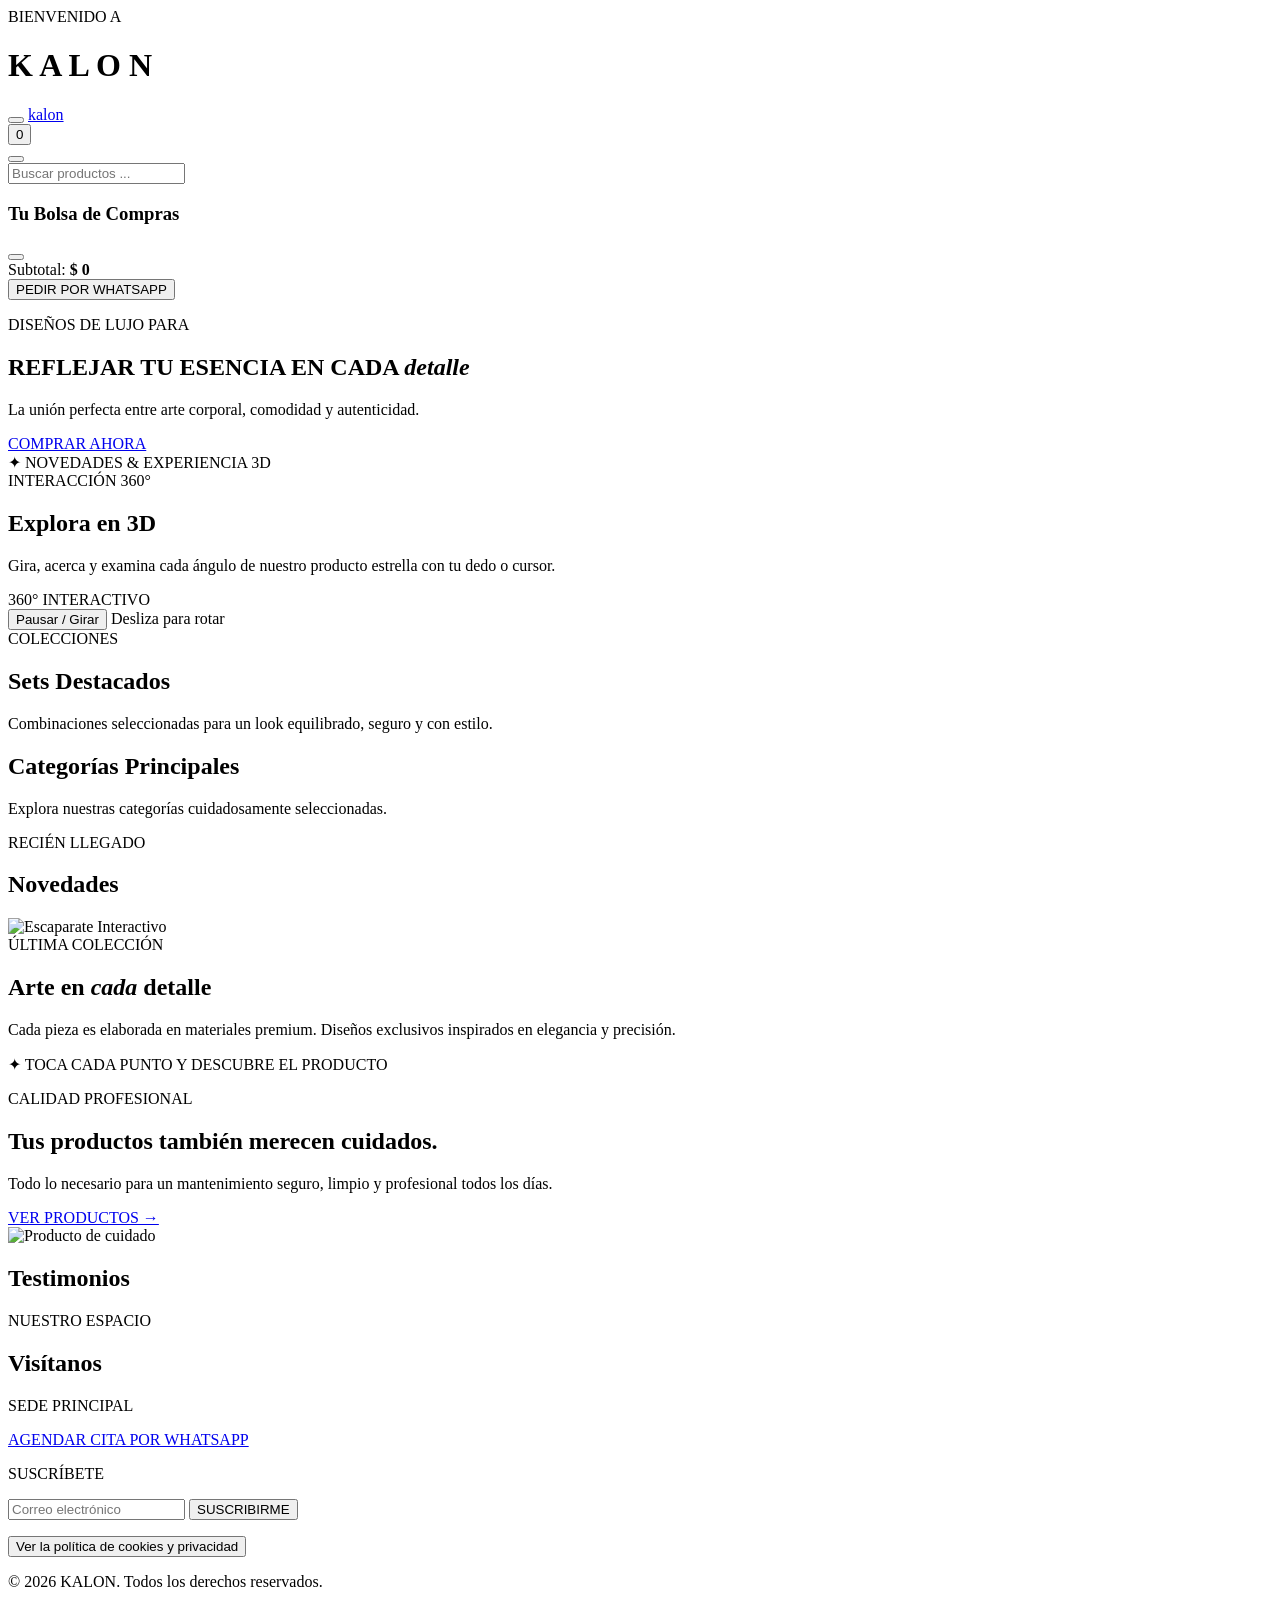
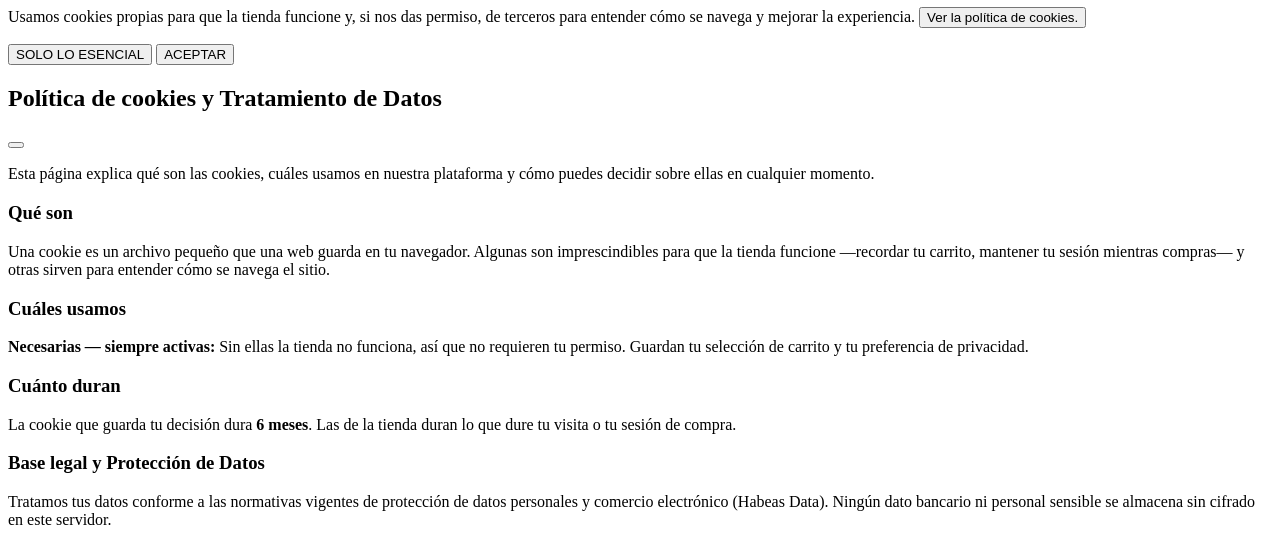
==== index.html @ 0ca119d1 "Create index.html" ====
<!DOCTYPE html>
<html lang="es">
<head>
  <meta charset="UTF-8">
  <meta name="viewport" content="width=device-width, initial-scale=1.0, maximum-scale=5.0">
  
  <!-- REGLA 5: Seguridad CSP (Content Security Policy) para prevenir ataques XSS -->
  <meta http-equiv="Content-Security-Policy" content="default-src 'self' https: data: blob: 'unsafe-inline' 'unsafe-eval'; img-src 'self' https: data: blob:; media-src 'self' https: data: blob:;">
  <meta name="referrer" content="strict-origin-when-cross-origin">

  <!-- SEO y Metadatos Escalables (Como en los segundos 0:00 - 0:05 del video 1) -->
  <title id="meta-title">KALON | Tienda Oficial & Experiencia 3D</title>
  <meta name="description" id="meta-desc" content="Diseños de lujo, productos premium resistentes y experiencia interactiva 3D.">
  <meta name="theme-color" content="#0a0a0a">

  <!-- Conexión con Manifest para GitHub Pages / PWA -->
  <link rel="manifest" href="manifest.json">

  <!-- Tipografías Elegantes (Serif para títulos de lujo, Sans-Serif para lectura limpia y Cursiva para detalles) -->
  <link rel="preconnect" href="https://fonts.googleapis.com">
  <link rel="preconnect" href="https://fonts.gstatic.com" crossorigin>
  <link href="https://fonts.googleapis.com/css2?family=Cormorant+Garamond:ital,wght@0,400;0,600;0,700;1,400&family=Montserrat:wght@300;400;500;600;700&family=Playfair+Display:ital,wght@1,400;1,600&display=swap" rel="stylesheet">

  <!-- Íconos Vectoriales Ligeros (RemixIcon) -->
  <link href="https://cdn.jsdelivr.net/npm/remixicon@3.5.0/fonts/remixicon.css" rel="stylesheet">

  <!-- Enlace a nuestra hoja de estilos (Archivo 2) -->
  <link rel="stylesheet" href="style.css">

  <!-- Motor 3D Interactivo (Google Model Viewer para objetos .GLB / .GLTF giratorios) -->
  <script type="module" src="https://ajax.googleapis.com/ajax/libs/model-viewer/3.3.0/model-viewer.min.js"></script>
</head>
<body>

  <!-- 1. PANTALLA DE CARGA / PRELOADER (Segundos 0:06 - 0:07 del video 1 - Animado con Anime.js) -->
  <div id="preloader" class="preloader" aria-live="polite">
    <div class="preloader-inner">
      <span class="preloader-subtitle" id="preloader-sub">BIENVENIDO A</span>
      <h1 class="preloader-title" id="preloader-brand">K A L O N</h1>
      <div class="preloader-line"></div>
    </div>
  </div>

  <!-- 2. BARRA SUPERIOR DE ANUNCIOS EN MOVIMIENTO / MARQUEE (Segundo 0:08 del video 1) -->
  <div class="topbar">
    <div class="marquee-wrapper">
      <div class="marquee-track" id="marquee-track">
        <!-- Se llena dinámicamente desde app.js para cualquier rubro -->
      </div>
    </div>
  </div>

  <!-- 3. CABECERA FIJA / HEADER (Segundo 0:08 del video 1) -->
  <header class="site-header" id="site-header">
    <button class="icon-btn" id="open-menu-btn" aria-label="Abrir menú de navegación">
      <i class="ri-menu-line"></i>
    </button>

    <a href="#" class="brand-logo" id="header-logo">kalon</a>

    <div class="header-actions">
      <button class="icon-btn cart-trigger" id="open-cart-btn" aria-label="Ver carrito de compras">
        <i class="ri-shopping-bag-line"></i>
        <span class="cart-badge" id="cart-count">0</span>
      </button>
    </div>
  </header>

  <!-- 4. MENÚ LATERAL DESPLEGABLE / DRAWER (Segundos 0:34 - 0:35 del video 1) -->
  <div class="drawer-backdrop" id="drawer-backdrop"></div>
  <aside class="side-drawer" id="side-drawer" aria-hidden="true">
    <div class="drawer-header">
      <button class="icon-btn" id="close-menu-btn" aria-label="Cerrar menú">
        <i class="ri-close-line"></i>
      </button>
    </div>

    <div class="drawer-body">
      <!-- Buscador en vivo con sanitización contra XSS -->
      <div class="search-box">
        <i class="ri-search-line"></i>
        <input type="search" id="live-search-input" placeholder="Buscar productos ..." autocomplete="off" maxlength="60">
      </div>
      <!-- Resultados rápidos del buscador -->
      <div id="search-results-box" class="search-results-box"></div>

      <!-- Lista de navegación dinámica -->
      <nav class="drawer-nav" id="drawer-nav-list">
        <!-- Se genera desde app.js -->
      </nav>
    </div>
  </aside>

  <!-- 5. CARRITO DE COMPRAS LATERAL (Para cerrar pedidos por WhatsApp de forma escalable) -->
  <aside class="side-cart" id="side-cart" aria-hidden="true">
    <div class="cart-header">
      <h3>Tu Bolsa de Compras</h3>
      <button class="icon-btn" id="close-cart-btn" aria-label="Cerrar carrito">
        <i class="ri-close-line"></i>
      </button>
    </div>
    <div class="cart-items-container" id="cart-items-container">
      <!-- Productos agregados -->
    </div>
    <div class="cart-footer">
      <div class="cart-total-row">
        <span>Subtotal:</span>
        <strong id="cart-total-price">$ 0</strong>
      </div>
      <button class="btn-primary btn-full" id="checkout-whatsapp-btn">
        <i class="ri-whatsapp-line"></i> PEDIR POR WHATSAPP
      </button>
    </div>
  </aside>

  <!-- CONTENIDO PRINCIPAL ESCALABLE -->
  <main id="main-content">

    <!-- 6. SECCIÓN HERO / PORTADA PRINCIPAL (Segundos 0:08 - 0:09 del video 1) -->
    <section class="hero-section" id="hero-section">
      <div class="hero-bg-media" id="hero-bg-media"></div>
      <div class="hero-content">
        <p class="hero-kicker" id="hero-kicker">DISEÑOS DE LUJO PARA</p>
        <h2 class="hero-headline">
          <span id="hero-title-main">REFLEJAR TU ESENCIA EN CADA</span>
          <em class="hero-script" id="hero-title-accent">detalle</em>
        </h2>
        <p class="hero-lead" id="hero-lead">
          La unión perfecta entre arte corporal, comodidad y autenticidad.
        </p>
        <a href="#colecciones" class="btn-dark" id="hero-cta-btn">COMPRAR AHORA</a>

        <div class="hero-trust-badges" id="hero-badges">
          <!-- Sellos inferiores como "Hipoalergénicos" / "Resistentes al agua" -->
        </div>
      </div>
    </section>

    <!-- Barra divisoria suave -->
    <div class="section-divider-banner">
      <span>✦ <span id="divider-text">NOVEDADES & EXPERIENCIA 3D</span></span>
    </div>

    <!-- 7. NUEVO MÓDULO: ESCAPARATE 3D INTERACTIVO GIRATORIO (Tu mejora solicitada) -->
    <section class="showcase-3d-section" id="showcase-3d">
      <div class="section-header">
        <span class="section-subtitle" id="3d-subtitle">INTERACCIÓN 360°</span>
        <h2 class="section-title" id="3d-title">Explora en 3D</h2>
        <p class="section-desc" id="3d-desc">Gira, acerca y examina cada ángulo de nuestro producto estrella con tu dedo o cursor.</p>
      </div>

      <div class="viewer-3d-card">
        <div class="viewer-badge">360° INTERACTIVO</div>
        <!-- Visor 3D manipulable. En app.js podrás cambiar el archivo .glb por joyas, máquinas de barbería, gorras, zapatos, etc. -->
        <model-viewer 
          id="main-3d-model"
          src="https://modelviewer.dev/shared-assets/models/Astronaut.glb"
          alt="Modelo 3D Interactivo del Producto"
          auto-rotate
          camera-controls
          shadow-intensity="1"
          exposure="1"
          touch-action="pan-y">
        </model-viewer>

        <div class="viewer-controls">
          <button class="btn-outline-gold" id="toggle-3d-rotate">
            <i class="ri-refresh-line"></i> Pausar / Girar
          </button>
          <span class="viewer-hint"><i class="ri-hand-coin-line"></i> Desliza para rotar</span>
        </div>
      </div>
    </section>

    <!-- 8. CARRUSEL DE COLECCIONES / SETS EN OFERTA (Segundos 0:10 - 0:16 del video 1) -->
    <section class="collections-section" id="colecciones">
      <div class="section-header">
        <span class="section-subtitle" id="sets-subtitle">COLECCIONES</span>
        <h2 class="section-title" id="sets-title">Sets Destacados</h2>
        <p class="section-desc" id="sets-desc">Combinaciones seleccionadas para un look equilibrado, seguro y con estilo.</p>
      </div>

      <div class="carousel-container" id="sets-carousel">
        <!-- Tarjetas de productos generadas con Lodash desde app.js -->
      </div>
      <div class="carousel-dots" id="sets-dots"></div>
    </section>

    <!-- 9. BLOQUES DE CATEGORÍAS VISUALES (Segundos 0:17 - 0:20 del video 1) -->
    <section class="categories-section" id="categorias">
      <div class="section-header">
        <h2 class="section-title" id="cat-main-title">Categorías Principales</h2>
        <p class="section-desc" id="cat-main-desc">Explora nuestras categorías cuidadosamente seleccionadas.</p>
      </div>

      <div class="categories-grid" id="categories-grid">
        <!-- Tarjetas verticales con imagen y "ver más →" -->
      </div>
    </section>

    <!-- 10. FILTRO DINÁMICO DE NOVEDADES (Segundos 0:21 - 0:22 del video 1) -->
    <section class="arrivals-section" id="novedades">
      <div class="section-header">
        <span class="section-subtitle">RECIÉN LLEGADO</span>
        <h2 class="section-title">Novedades</h2>
      </div>

      <!-- Botones tipo píldora para filtrar en tiempo real sin recargar -->
      <div class="filter-pills" id="filter-pills-container">
        <!-- Se inyectan desde app.js -->
      </div>

      <div class="carousel-container" id="arrivals-carousel">
        <!-- Productos filtrados con Lodash y animados con Anime.js -->
      </div>
    </section>

    <!-- 11. ESCAPARATE INTERACTIVO "TOCA CADA PUNTO" CON D3.JS (Segundos 0:22 - 0:24 del video 1) -->
    <section class="lookbook-section" id="lookbook">
      <div class="lookbook-card">
        <div class="lookbook-image-wrapper" id="lookbook-wrapper">
          <img id="lookbook-img" src="" alt="Escaparate Interactivo" loading="lazy">
          <!-- D3.js dibujará aquí los puntos dorados pulsantes -->
          <div id="hotspots-layer" class="hotspots-layer"></div>
        </div>

        <!-- Tarjeta flotante que aparece al tocar un punto dorado -->
        <div id="hotspot-popover" class="hotspot-popover" aria-hidden="true"></div>
      </div>

      <div class="section-header lookbook-text">
        <span class="section-subtitle" id="lookbook-subtitle">ÚLTIMA COLECCIÓN</span>
        <h2 class="section-title">Arte en <em>cada</em> detalle</h2>
        <p class="section-desc" id="lookbook-desc">Cada pieza es elaborada en materiales premium. Diseños exclusivos inspirados en elegancia y precisión.</p>
        <p class="lookbook-instruction">✦ TOCA CADA PUNTO Y DESCUBRE EL PRODUCTO</p>
      </div>
    </section>

    <!-- 12. BANNER PROMOCIONAL / CUIDADOS Y BENEFICIOS (Segundos 0:24 - 0:26 del video 1) -->
    <section class="promo-care-section" id="cuidados">
      <div class="promo-care-banner" id="promo-care-banner">
        <div class="promo-care-content">
          <span class="promo-kicker" id="care-kicker">CALIDAD PROFESIONAL</span>
          <h2 class="promo-title" id="care-title">Tus productos también merecen cuidados.</h2>
          <p class="promo-desc" id="care-desc">Todo lo necesario para un mantenimiento seguro, limpio y profesional todos los días.</p>
          <a href="#novedades" class="btn-dark" id="care-btn">VER PRODUCTOS →</a>
        </div>
        <div class="promo-care-img-box">
          <img id="care-img" src="" alt="Producto de cuidado" loading="lazy">
        </div>
      </div>

      <div class="benefits-grid" id="benefits-grid">
        <!-- 4 cajas de garantías (Higiene, Materiales certificados, etc.) -->
      </div>
    </section>

    <!-- 13. TESTIMONIOS / CLIENTES REALES (Segundo 0:27 del video 1) -->
    <section class="testimonials-section" id="testimonios">
      <div class="section-header">
        <h2 class="section-title">Testimonios</h2>
      </div>
      <div class="carousel-container" id="testimonials-carousel">
        <!-- Fotos y reseñas de clientes -->
      </div>
    </section>

    <!-- 14. UBICACIÓN Y CITA POR WHATSAPP (Segundo 0:28 del video 1) -->
    <section class="location-section" id="ubicacion">
      <div class="location-card">
        <span class="section-subtitle">NUESTRO ESPACIO</span>
        <h2 class="section-title" id="loc-title">Visítanos</h2>
        <p class="location-city" id="loc-city">SEDE PRINCIPAL</p>

        <ul class="location-details" id="loc-details">
          <!-- Dirección, Horario y Teléfono inyectados desde app.js -->
        </ul>

        <a href="#" target="_blank" rel="noopener noreferrer" class="btn-outline-gold btn-full" id="loc-whatsapp-btn">
          AGENDAR CITA POR WHATSAPP
        </a>
      </div>
    </section>

    <!-- 15. COMPONENTE EXTRA CON REACT (Simulador Rápido de Presupuesto / Kit Personalizado) -->
    <section class="react-widget-section">
      <div id="react-custom-kit-root"></div>
    </section>

  </main>

  <!-- 16. PIE DE PÁGINA / FOOTER CON ACORDEONES (Segundos 0:29 - 0:31 del video 1) -->
  <footer class="site-footer">
    <div class="footer-accordions" id="footer-accordions">
      <!-- Acordeones de SOPORTE, CATEGORÍAS y CONTÁCTANOS -->
    </div>

    <div class="footer-socials" id="footer-socials">
      <a href="#" aria-label="Facebook" rel="noopener noreferrer"><i class="ri-facebook-circle-fill"></i></a>
      <a href="#" aria-label="Instagram" rel="noopener noreferrer"><i class="ri-instagram-line"></i></a>
      <a href="#" aria-label="TikTok" rel="noopener noreferrer"><i class="ri-tiktok-fill"></i></a>
    </div>

    <div class="footer-newsletter">
      <p class="newsletter-title">SUSCRÍBETE</p>
      <form id="newsletter-form" class="newsletter-form" novalidate>
        <input type="email" id="newsletter-email" placeholder="Correo electrónico" required maxlength="80">
        <button type="submit" class="btn-gold btn-full">SUSCRIBIRME</button>
        <p id="newsletter-feedback" class="newsletter-feedback" aria-live="polite"></p>
      </form>
    </div>

    <div class="footer-legal-links">
      <button type="button" class="text-link" id="open-legal-modal">Ver la política de cookies y privacidad</button>
      <p class="copyright">© <span id="current-year">2026</span> <span id="footer-brand-name">KALON</span>. Todos los derechos reservados.</p>
    </div>
  </footer>

  <!-- 17. BANNER DE COOKIES FIJO INFERIOR (Segundos 0:08 - 0:52 del video 1 - Regla 5 Seguridad Legal) -->
  <aside class="cookie-banner" id="cookie-banner" role="dialog" aria-label="Aviso de privacidad y cookies">
    <p class="cookie-text">
      Usamos cookies propias para que la tienda funcione y, si nos das permiso, de terceros para entender cómo se navega y mejorar la experiencia. 
      <button type="button" class="cookie-policy-trigger" id="cookie-policy-link">Ver la política de cookies.</button>
    </p>
    <div class="cookie-actions">
      <button type="button" class="btn-cookie-outline" id="cookie-essential-btn">SOLO LO ESENCIAL</button>
      <button type="button" class="btn-cookie-fill" id="cookie-accept-btn">ACEPTAR</button>
    </div>
  </aside>

  <!-- 18. MODAL DE POLÍTICA DE COOKIES Y HABEAS DATA (Segundos 0:39 - 0:43 del video 1) -->
  <div class="legal-modal" id="legal-modal" aria-hidden="true" role="dialog">
    <div class="legal-modal-content">
      <div class="legal-modal-header">
        <h2>Política de cookies y Tratamiento de Datos</h2>
        <button class="icon-btn" id="close-legal-modal" aria-label="Cerrar política legal">
          <i class="ri-close-line"></i>
        </button>
      </div>
      <div class="legal-modal-body">
        <p>Esta página explica qué son las cookies, cuáles usamos en nuestra plataforma y cómo puedes decidir sobre ellas en cualquier momento.</p>
        
        <h3>Qué son</h3>
        <p>Una cookie es un archivo pequeño que una web guarda en tu navegador. Algunas son imprescindibles para que la tienda funcione —recordar tu carrito, mantener tu sesión mientras compras— y otras sirven para entender cómo se navega el sitio.</p>
        
        <h3>Cuáles usamos</h3>
        <p><strong>Necesarias — siempre activas:</strong> Sin ellas la tienda no funciona, así que no requieren tu permiso. Guardan tu selección de carrito y tu preferencia de privacidad.</p>
        
        <h3>Cuánto duran</h3>
        <p>La cookie que guarda tu decisión dura <strong>6 meses</strong>. Las de la tienda duran lo que dure tu visita o tu sesión de compra.</p>
        
        <h3>Base legal y Protección de Datos</h3>
        <p>Tratamos tus datos conforme a las normativas vigentes de protección de datos personales y comercio electrónico (Habeas Data). Ningún dato bancario ni personal sensible se almacena sin cifrado en este servidor.</p>
      </div>
    </div>
  </div>

  <!-- =========================================================================
       ECOSISTEMA DE LIBRERÍAS SOLICITADAS (CDN Oficiales Seguros)
       ========================================================================= -->
  <!-- 1. jQuery (Manipulación rápida del DOM y eventos de interfaz) -->
  <script src="https://cdnjs.cloudflare.com/ajax/libs/jquery/3.7.1/jquery.min.js"></script>
  
  <!-- 2. Lodash (Filtrado de catálogo, cálculo de descuentos y manejo de datos) -->
  <script src="https://cdnjs.cloudflare.com/ajax/libs/lodash.js/4.17.21/lodash.min.js"></script>
  
  <!-- 3. Anime.js (Animaciones fluidas para el preloader, tarjetas y transiciones) -->
  <script src="https://cdnjs.cloudflare.com/ajax/libs/animejs/3.2.1/anime.min.js"></script>
  
  <!-- 4. D3.js (Coordenadas dinámicas del escaparate interactivo "Shop the Look") -->
  <script src="https://cdnjs.cloudflare.com/ajax/libs/d3/7.8.5/d3.min.js"></script>

  <!-- 5. React & ReactDOM (Para el módulo interactivo de armado de kits) -->
  <script src="https://unpkg.com/react@18/umd/react.production.min.js" crossorigin></script>
  <script src="https://unpkg.com/react-dom@18/umd/react-dom.production.min.js" crossorigin></script>

  <!-- Nuestro motor principal escalable (Archivo 3) -->
  <script src="app.js"></script>
</body>
</html>
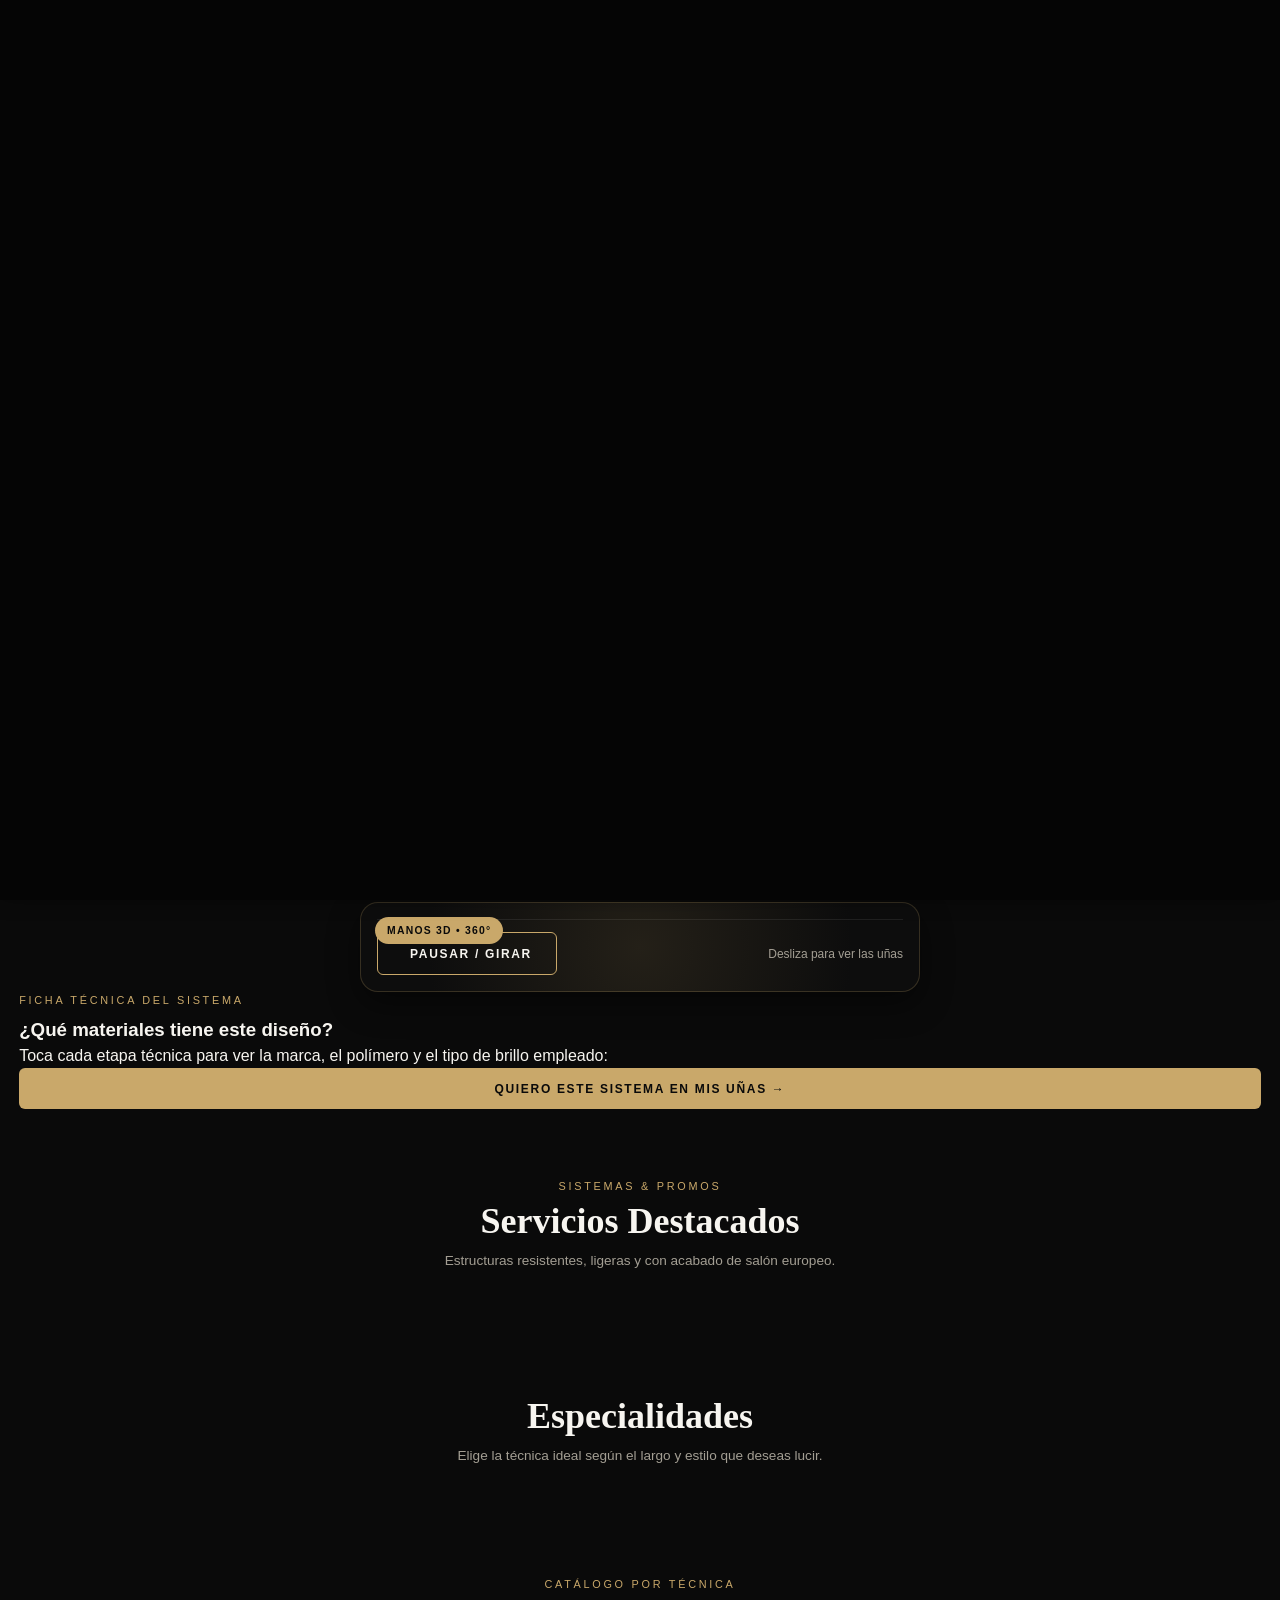
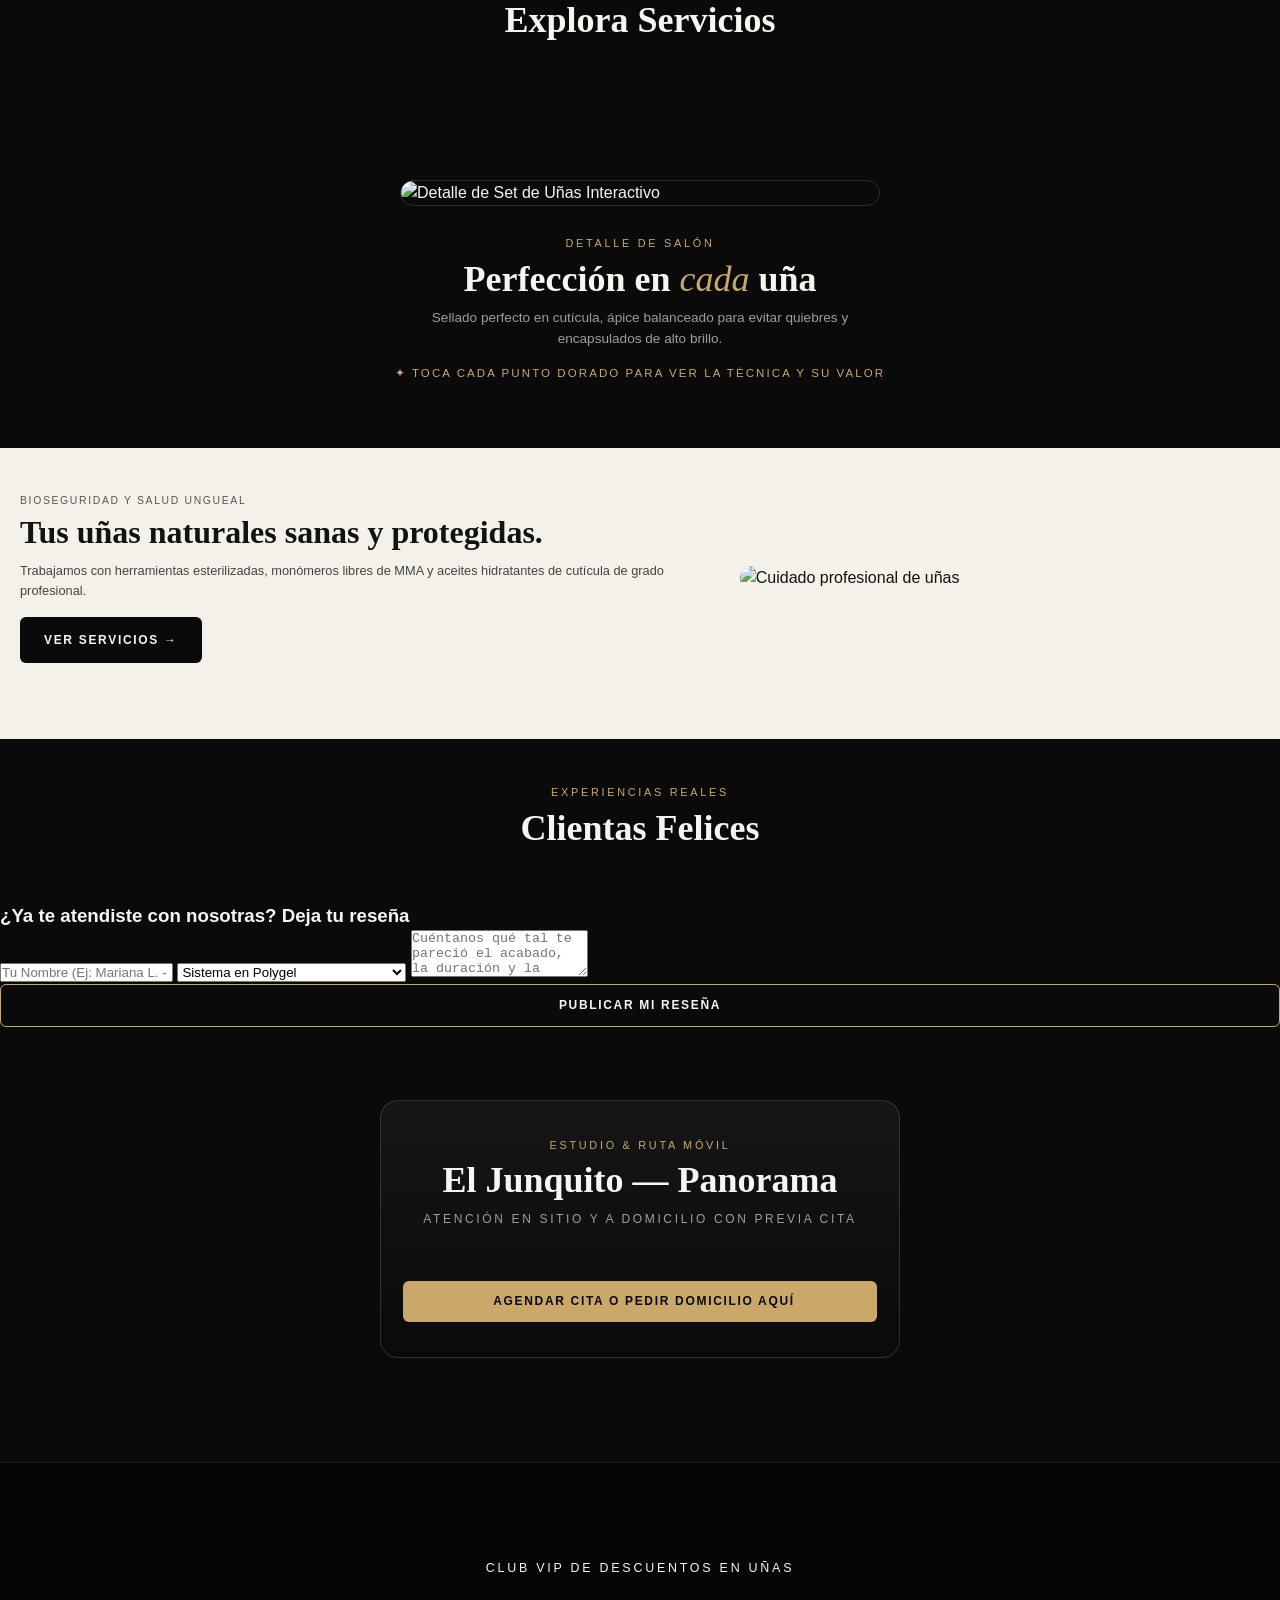
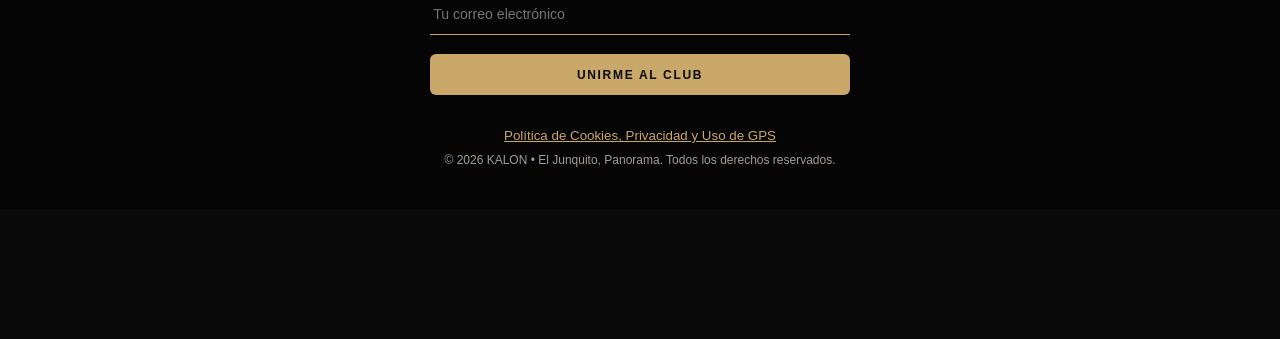
==== commit 25a859ea: "Update index.html" ====
--- a/index.html
+++ b/index.html
@@ -4,69 +4,73 @@
   <meta charset="UTF-8">
   <meta name="viewport" content="width=device-width, initial-scale=1.0, maximum-scale=5.0">
   
-  <!-- REGLA 5: Seguridad CSP (Content Security Policy) para prevenir ataques XSS -->
-  <meta http-equiv="Content-Security-Policy" content="default-src 'self' https: data: blob: 'unsafe-inline' 'unsafe-eval'; img-src 'self' https: data: blob:; media-src 'self' https: data: blob:;">
+  <!-- REGLA 5: Seguridad CSP (Content Security Policy) adaptada para permitir Firebase, Google Maps GPS y Visor 3D -->
+  <meta http-equiv="Content-Security-Policy" content="default-src 'self' https: data: blob: 'unsafe-inline' 'unsafe-eval'; connect-src 'self' https://*.firebaseio.com https://*.googleapis.com wss://*.firebaseio.com https://*; img-src 'self' https: data: blob:; media-src 'self' https: data: blob:;">
   <meta name="referrer" content="strict-origin-when-cross-origin">
 
-  <!-- SEO y Metadatos Escalables (Como en los segundos 0:00 - 0:05 del video 1) -->
-  <title id="meta-title">KALON | Tienda Oficial & Experiencia 3D</title>
-  <meta name="description" id="meta-desc" content="Diseños de lujo, productos premium resistentes y experiencia interactiva 3D.">
+  <!-- SEO y Metadatos Escalables (Controlables desde tu Panel de Administrador) -->
+  <title id="meta-title">KALON NAILS | Estudio & Domicilio en El Junquito (Panorama) + 3D</title>
+  <meta name="description" id="meta-desc" content="Especialistas en sistemas de Polygel, Soft Gel, Manicura Rusa y Nail Art 3D en El Junquito (Sector Panorama) y servicio a domicilio con agendamiento online.">
   <meta name="theme-color" content="#0a0a0a">
 
   <!-- Conexión con Manifest para GitHub Pages / PWA -->
   <link rel="manifest" href="manifest.json">
 
-  <!-- Tipografías Elegantes (Serif para títulos de lujo, Sans-Serif para lectura limpia y Cursiva para detalles) -->
+  <!-- Tipografías de Lujo -->
   <link rel="preconnect" href="https://fonts.googleapis.com">
   <link rel="preconnect" href="https://fonts.gstatic.com" crossorigin>
   <link href="https://fonts.googleapis.com/css2?family=Cormorant+Garamond:ital,wght@0,400;0,600;0,700;1,400&family=Montserrat:wght@300;400;500;600;700&family=Playfair+Display:ital,wght@1,400;1,600&display=swap" rel="stylesheet">
 
-  <!-- Íconos Vectoriales Ligeros (RemixIcon) -->
+  <!-- Íconos RemixIcon -->
   <link href="https://cdn.jsdelivr.net/npm/remixicon@3.5.0/fonts/remixicon.css" rel="stylesheet">
 
   <!-- Enlace a nuestra hoja de estilos (Archivo 2) -->
   <link rel="stylesheet" href="style.css">
 
-  <!-- Motor 3D Interactivo (Google Model Viewer para objetos .GLB / .GLTF giratorios) -->
+  <!-- Motor 3D Interactivo (Google Model Viewer para tu archivo unas-demo.glb) -->
   <script type="module" src="https://ajax.googleapis.com/ajax/libs/model-viewer/3.3.0/model-viewer.min.js"></script>
 </head>
 <body>
 
-  <!-- 1. PANTALLA DE CARGA / PRELOADER (Segundos 0:06 - 0:07 del video 1 - Animado con Anime.js) -->
+  <!-- 1. PANTALLA DE CARGA / PRELOADER (Animado con Anime.js) -->
   <div id="preloader" class="preloader" aria-live="polite">
     <div class="preloader-inner">
-      <span class="preloader-subtitle" id="preloader-sub">BIENVENIDO A</span>
+      <span class="preloader-subtitle" id="preloader-sub">ESTUDIO DE UÑAS & ARTE 3D</span>
       <h1 class="preloader-title" id="preloader-brand">K A L O N</h1>
       <div class="preloader-line"></div>
     </div>
   </div>
 
-  <!-- 2. BARRA SUPERIOR DE ANUNCIOS EN MOVIMIENTO / MARQUEE (Segundo 0:08 del video 1) -->
+  <!-- 2. BARRA SUPERIOR DE ANUNCIOS EN MOVIMIENTO / MARQUEE -->
   <div class="topbar">
     <div class="marquee-wrapper">
       <div class="marquee-track" id="marquee-track">
-        <!-- Se llena dinámicamente desde app.js para cualquier rubro -->
+        <!-- Se llena en tiempo real desde Firebase / app.js -->
       </div>
     </div>
   </div>
 
-  <!-- 3. CABECERA FIJA / HEADER (Segundo 0:08 del video 1) -->
+  <!-- 3. CABECERA FIJA / HEADER -->
   <header class="site-header" id="site-header">
     <button class="icon-btn" id="open-menu-btn" aria-label="Abrir menú de navegación">
       <i class="ri-menu-line"></i>
     </button>
 
-    <a href="#" class="brand-logo" id="header-logo">kalon</a>
+    <a href="#" class="brand-logo" id="header-logo">kalon nails</a>
 
     <div class="header-actions">
-      <button class="icon-btn cart-trigger" id="open-cart-btn" aria-label="Ver carrito de compras">
+      <!-- Acceso discreto a tu Panel de Administrador ("El Baile de Control") -->
+      <a href="admin.html" class="icon-btn" title="Panel de Control Admin" aria-label="Panel Administrador">
+        <i class="ri-settings-4-line"></i>
+      </a>
+      <button class="icon-btn cart-trigger" id="open-cart-btn" aria-label="Ver bolsa y agendar cita">
         <i class="ri-shopping-bag-line"></i>
         <span class="cart-badge" id="cart-count">0</span>
       </button>
     </div>
   </header>
 
-  <!-- 4. MENÚ LATERAL DESPLEGABLE / DRAWER (Segundos 0:34 - 0:35 del video 1) -->
+  <!-- 4. MENÚ LATERAL DESPLEGABLE / DRAWER -->
   <div class="drawer-backdrop" id="drawer-backdrop"></div>
   <aside class="side-drawer" id="side-drawer" aria-hidden="true">
     <div class="drawer-header">
@@ -76,39 +80,79 @@
     </div>
 
     <div class="drawer-body">
-      <!-- Buscador en vivo con sanitización contra XSS -->
       <div class="search-box">
         <i class="ri-search-line"></i>
-        <input type="search" id="live-search-input" placeholder="Buscar productos ..." autocomplete="off" maxlength="60">
-      </div>
-      <!-- Resultados rápidos del buscador -->
+        <input type="search" id="live-search-input" placeholder="Buscar sistema (Polygel, Soft Gel, Kapping...)" autocomplete="off" maxlength="60">
+      </div>
       <div id="search-results-box" class="search-results-box"></div>
 
-      <!-- Lista de navegación dinámica -->
       <nav class="drawer-nav" id="drawer-nav-list">
         <!-- Se genera desde app.js -->
       </nav>
     </div>
   </aside>
 
-  <!-- 5. CARRITO DE COMPRAS LATERAL (Para cerrar pedidos por WhatsApp de forma escalable) -->
+  <!-- 5. CARRITO + SISTEMA DE AGENDAMIENTO (ESTUDIO PANORAMA O DOMICILIO CON GPS) -->
   <aside class="side-cart" id="side-cart" aria-hidden="true">
     <div class="cart-header">
-      <h3>Tu Bolsa de Compras</h3>
+      <h3>Tu Cita & Servicios</h3>
       <button class="icon-btn" id="close-cart-btn" aria-label="Cerrar carrito">
         <i class="ri-close-line"></i>
       </button>
     </div>
+
     <div class="cart-items-container" id="cart-items-container">
-      <!-- Productos agregados -->
-    </div>
+      <!-- Servicios de uñas seleccionados -->
+    </div>
+
+    <!-- Formulario de Modalidad, Domicilio GPS y Registro en Firestore -->
+    <div class="cart-booking-box">
+      <h4 class="booking-box-title"><i class="ri-calendar-check-line"></i> Datos de tu Cita</h4>
+      
+      <input type="text" id="booking-client-name" class="booking-input" placeholder="Tu Nombre y Apellido *" maxlength="50">
+      <input type="tel" id="booking-client-phone" class="booking-input" placeholder="Tu WhatsApp (Ej: 0412...)" maxlength="20">
+      
+      <div class="booking-row-2">
+        <input type="date" id="booking-date" class="booking-input">
+        <input type="time" id="booking-time" class="booking-input">
+      </div>
+
+      <label class="booking-label">Modalidad de Atención:</label>
+      <div class="delivery-mode-selector">
+        <button type="button" class="mode-btn is-active" data-mode="estudio" id="mode-estudio-btn">
+          <i class="ri-store-2-line"></i> En Estudio (Panorama)
+        </button>
+        <button type="button" class="mode-btn" data-mode="domicilio" id="mode-domicilio-btn">
+          <i class="ri-e-bike-2-line"></i> A Domicilio
+        </button>
+      </div>
+
+      <!-- Caja desplegable solo cuando la clienta elige "A Domicilio" -->
+      <div id="domicilio-fields" class="domicilio-fields" style="display: none;">
+        <select id="booking-zone-select" class="booking-input">
+          <option value="0">Selecciona tu zona de domicilio...</option>
+          <option value="3">El Junquito - Sector Panorama / Km 11-13 (+ $3)</option>
+          <option value="5">El Junquito - Pueblo / Km 14 al Km 23 (+ $5)</option>
+          <option value="5">El Junquito - Km 4 al Km 10 / La Yaguara (+ $5)</option>
+          <option value="8">Caracas - Zonas Céntricas / Oeste / Este (+ $8)</option>
+        </select>
+
+        <input type="text" id="booking-address-ref" class="booking-input" placeholder="Dirección exacta y punto de referencia" maxlength="120">
+
+        <button type="button" class="btn-outline-gold btn-full gps-btn" id="get-gps-btn">
+          <i class="ri-map-pin-user-line"></i> Adjuntar mi Ubicación GPS Exacta
+        </button>
+        <p id="gps-status-msg" class="gps-status-msg"></p>
+      </div>
+    </div>
+
     <div class="cart-footer">
       <div class="cart-total-row">
-        <span>Subtotal:</span>
+        <span>Total Estimado:</span>
         <strong id="cart-total-price">$ 0</strong>
       </div>
       <button class="btn-primary btn-full" id="checkout-whatsapp-btn">
-        <i class="ri-whatsapp-line"></i> PEDIR POR WHATSAPP
+        <i class="ri-whatsapp-line"></i> GUARDAR CITA Y ENVIAR A WHATSAPP
       </button>
     </div>
   </aside>
@@ -116,211 +160,247 @@
   <!-- CONTENIDO PRINCIPAL ESCALABLE -->
   <main id="main-content">
 
-    <!-- 6. SECCIÓN HERO / PORTADA PRINCIPAL (Segundos 0:08 - 0:09 del video 1) -->
+    <!-- 6. SECCIÓN HERO / PORTADA PRINCIPAL -->
     <section class="hero-section" id="hero-section">
       <div class="hero-bg-media" id="hero-bg-media"></div>
       <div class="hero-content">
-        <p class="hero-kicker" id="hero-kicker">DISEÑOS DE LUJO PARA</p>
+        <p class="hero-kicker" id="hero-kicker">ARTE Y PRECISIÓN EN TUS MANOS</p>
         <h2 class="hero-headline">
-          <span id="hero-title-main">REFLEJAR TU ESENCIA EN CADA</span>
+          <span id="hero-title-main">DISEÑOS EXCLUSIVOS EN CADA</span>
           <em class="hero-script" id="hero-title-accent">detalle</em>
         </h2>
         <p class="hero-lead" id="hero-lead">
-          La unión perfecta entre arte corporal, comodidad y autenticidad.
+          Especialistas en Polygel, Soft Gel y Manicura Rusa. Atención en El Junquito (Panorama) y Servicio VIP a Domicilio.
         </p>
-        <a href="#colecciones" class="btn-dark" id="hero-cta-btn">COMPRAR AHORA</a>
+        <a href="#showcase-3d" class="btn-dark" id="hero-cta-btn">VER MODELO 3D & SERVICIOS</a>
 
         <div class="hero-trust-badges" id="hero-badges">
-          <!-- Sellos inferiores como "Hipoalergénicos" / "Resistentes al agua" -->
+          <!-- Sellos de esterilización, duración +21 días y servicio a domicilio -->
         </div>
       </div>
     </section>
 
     <!-- Barra divisoria suave -->
     <div class="section-divider-banner">
-      <span>✦ <span id="divider-text">NOVEDADES & EXPERIENCIA 3D</span></span>
-    </div>
-
-    <!-- 7. NUEVO MÓDULO: ESCAPARATE 3D INTERACTIVO GIRATORIO (Tu mejora solicitada) -->
+      <span>✦ <span id="divider-text">INSPECCIÓN 3D DE MATERIALES & ACABADOS</span></span>
+    </div>
+
+    <!-- 7. ESCAPARATE 3D DE TUS MANOS + FICHA TÉCNICA DE MATERIALES DE UÑAS -->
     <section class="showcase-3d-section" id="showcase-3d">
       <div class="section-header">
-        <span class="section-subtitle" id="3d-subtitle">INTERACCIÓN 360°</span>
-        <h2 class="section-title" id="3d-title">Explora en 3D</h2>
-        <p class="section-desc" id="3d-desc">Gira, acerca y examina cada ángulo de nuestro producto estrella con tu dedo o cursor.</p>
-      </div>
-
-      <div class="viewer-3d-card">
-        <div class="viewer-badge">360° INTERACTIVO</div>
-        <!-- Visor 3D manipulable. En app.js podrás cambiar el archivo .glb por joyas, máquinas de barbería, gorras, zapatos, etc. -->
-        <model-viewer 
-          id="main-3d-model"
-          src="https://modelviewer.dev/shared-assets/models/Astronaut.glb"
-          alt="Modelo 3D Interactivo del Producto"
-          auto-rotate
-          camera-controls
-          shadow-intensity="1"
-          exposure="1"
-          touch-action="pan-y">
-        </model-viewer>
-
-        <div class="viewer-controls">
-          <button class="btn-outline-gold" id="toggle-3d-rotate">
-            <i class="ri-refresh-line"></i> Pausar / Girar
-          </button>
-          <span class="viewer-hint"><i class="ri-hand-coin-line"></i> Desliza para rotar</span>
-        </div>
-      </div>
-    </section>
-
-    <!-- 8. CARRUSEL DE COLECCIONES / SETS EN OFERTA (Segundos 0:10 - 0:16 del video 1) -->
+        <span class="section-subtitle" id="3d-subtitle">INTERACCIÓN 360° REAL</span>
+        <h2 class="section-title" id="3d-title">Escultura & Materiales en 3D</h2>
+        <p class="section-desc" id="3d-desc">Gira el modelo con tu dedo para apreciar el relieve, la curvatura C, el brillo y conoce los productos exactos que aplicamos.</p>
+      </div>
+
+      <div class="showcase-3d-grid">
+        <!-- Tarjeta del Visor 3D (Carga tu archivo unas-demo.glb o el enlace que subas al Admin) -->
+        <div class="viewer-3d-card">
+          <div class="viewer-badge">MANOS 3D • 360°</div>
+          
+          <model-viewer 
+            id="main-3d-model"
+            src="./unas-demo.glb"
+            alt="Modelo 3D de Uñas en Polygel y Esmaltado Azul Cobalto"
+            auto-rotate
+            camera-controls
+            shadow-intensity="1.2"
+            exposure="1.05"
+            touch-action="pan-y">
+          </model-viewer>
+
+          <div class="viewer-controls">
+            <button class="btn-outline-gold" id="toggle-3d-rotate">
+              <i class="ri-refresh-line"></i> Pausar / Girar
+            </button>
+            <span class="viewer-hint"><i class="ri-hand-coin-line"></i> Desliza para ver las uñas</span>
+          </div>
+        </div>
+
+        <!-- Ficha Técnica Interactiva de Materiales Usados en las Uñas -->
+        <div class="nail-specs-card" id="nail-specs-card">
+          <span class="section-subtitle">FICHA TÉCNICA DEL SISTEMA</span>
+          <h3 class="specs-title" id="specs-main-title">¿Qué materiales tiene este diseño?</h3>
+          <p class="specs-intro" id="specs-intro">Toca cada etapa técnica para ver la marca, el polímero y el tipo de brillo empleado:</p>
+
+          <div class="specs-accordion-list" id="nail-tech-specs">
+            <!-- Se inyecta dinámicamente desde app.js / Firebase (Polygel, Rubber Base, Esmalte, Top Coat) -->
+          </div>
+
+          <div class="specs-cta-box">
+            <button type="button" class="btn-gold btn-full" id="book-3d-look-btn">
+              QUIERO ESTE SISTEMA EN MIS UÑAS →
+            </button>
+          </div>
+        </div>
+      </div>
+    </section>
+
+    <!-- 8. CARRUSEL DE SISTEMAS DE UÑAS / PROMOCIONES -->
     <section class="collections-section" id="colecciones">
       <div class="section-header">
-        <span class="section-subtitle" id="sets-subtitle">COLECCIONES</span>
-        <h2 class="section-title" id="sets-title">Sets Destacados</h2>
-        <p class="section-desc" id="sets-desc">Combinaciones seleccionadas para un look equilibrado, seguro y con estilo.</p>
+        <span class="section-subtitle" id="sets-subtitle">SISTEMAS & PROMOS</span>
+        <h2 class="section-title" id="sets-title">Servicios Destacados</h2>
+        <p class="section-desc" id="sets-desc">Estructuras resistentes, ligeras y con acabado de salón europeo.</p>
       </div>
 
       <div class="carousel-container" id="sets-carousel">
-        <!-- Tarjetas de productos generadas con Lodash desde app.js -->
+        <!-- Tarjetas generadas con Lodash desde Firebase/app.js -->
       </div>
       <div class="carousel-dots" id="sets-dots"></div>
     </section>
 
-    <!-- 9. BLOQUES DE CATEGORÍAS VISUALES (Segundos 0:17 - 0:20 del video 1) -->
+    <!-- 9. BLOQUES DE ESPECIALIDADES VISUALES -->
     <section class="categories-section" id="categorias">
       <div class="section-header">
-        <h2 class="section-title" id="cat-main-title">Categorías Principales</h2>
-        <p class="section-desc" id="cat-main-desc">Explora nuestras categorías cuidadosamente seleccionadas.</p>
+        <h2 class="section-title" id="cat-main-title">Especialidades</h2>
+        <p class="section-desc" id="cat-main-desc">Elige la técnica ideal según el largo y estilo que deseas lucir.</p>
       </div>
 
       <div class="categories-grid" id="categories-grid">
-        <!-- Tarjetas verticales con imagen y "ver más →" -->
-      </div>
-    </section>
-
-    <!-- 10. FILTRO DINÁMICO DE NOVEDADES (Segundos 0:21 - 0:22 del video 1) -->
+        <!-- Polygel, Soft Gel, Manicura Rusa / Kapping -->
+      </div>
+    </section>
+
+    <!-- 10. FILTRO DINÁMICO DE TÉCNICAS Y ADICIONALES -->
     <section class="arrivals-section" id="novedades">
       <div class="section-header">
-        <span class="section-subtitle">RECIÉN LLEGADO</span>
-        <h2 class="section-title">Novedades</h2>
-      </div>
-
-      <!-- Botones tipo píldora para filtrar en tiempo real sin recargar -->
+        <span class="section-subtitle">CATÁLOGO POR TÉCNICA</span>
+        <h2 class="section-title">Explora Servicios</h2>
+      </div>
+
       <div class="filter-pills" id="filter-pills-container">
-        <!-- Se inyectan desde app.js -->
+        <!-- Píldoras: POLYGEL, SOFT GEL, MANICURA RUSA, CUIDADOS -->
       </div>
 
       <div class="carousel-container" id="arrivals-carousel">
-        <!-- Productos filtrados con Lodash y animados con Anime.js -->
-      </div>
-    </section>
-
-    <!-- 11. ESCAPARATE INTERACTIVO "TOCA CADA PUNTO" CON D3.JS (Segundos 0:22 - 0:24 del video 1) -->
+        <!-- Servicios filtrados con Lodash y animados con Anime.js -->
+      </div>
+    </section>
+
+    <!-- 11. ESCAPARATE INTERACTIVO "TOCA CADA PUNTO DE LA MANO" CON D3.JS -->
     <section class="lookbook-section" id="lookbook">
       <div class="lookbook-card">
         <div class="lookbook-image-wrapper" id="lookbook-wrapper">
-          <img id="lookbook-img" src="" alt="Escaparate Interactivo" loading="lazy">
-          <!-- D3.js dibujará aquí los puntos dorados pulsantes -->
+          <img id="lookbook-img" src="" alt="Detalle de Set de Uñas Interactivo" loading="lazy">
+          <!-- D3.js dibuja los puntos dorados sobre cada detalle de la uña -->
           <div id="hotspots-layer" class="hotspots-layer"></div>
         </div>
 
-        <!-- Tarjeta flotante que aparece al tocar un punto dorado -->
         <div id="hotspot-popover" class="hotspot-popover" aria-hidden="true"></div>
       </div>
 
       <div class="section-header lookbook-text">
-        <span class="section-subtitle" id="lookbook-subtitle">ÚLTIMA COLECCIÓN</span>
-        <h2 class="section-title">Arte en <em>cada</em> detalle</h2>
-        <p class="section-desc" id="lookbook-desc">Cada pieza es elaborada en materiales premium. Diseños exclusivos inspirados en elegancia y precisión.</p>
-        <p class="lookbook-instruction">✦ TOCA CADA PUNTO Y DESCUBRE EL PRODUCTO</p>
-      </div>
-    </section>
-
-    <!-- 12. BANNER PROMOCIONAL / CUIDADOS Y BENEFICIOS (Segundos 0:24 - 0:26 del video 1) -->
+        <span class="section-subtitle" id="lookbook-subtitle">DETALLE DE SALÓN</span>
+        <h2 class="section-title">Perfección en <em>cada</em> uña</h2>
+        <p class="section-desc" id="lookbook-desc">Sellado perfecto en cutícula, ápice balanceado para evitar quiebres y encapsulados de alto brillo.</p>
+        <p class="lookbook-instruction">✦ TOCA CADA PUNTO DORADO PARA VER LA TÉCNICA Y SU VALOR</p>
+      </div>
+    </section>
+
+    <!-- 12. BANNER DE BIOSEGURIDAD, CUIDADOS Y BENEFICIOS -->
     <section class="promo-care-section" id="cuidados">
       <div class="promo-care-banner" id="promo-care-banner">
         <div class="promo-care-content">
-          <span class="promo-kicker" id="care-kicker">CALIDAD PROFESIONAL</span>
-          <h2 class="promo-title" id="care-title">Tus productos también merecen cuidados.</h2>
-          <p class="promo-desc" id="care-desc">Todo lo necesario para un mantenimiento seguro, limpio y profesional todos los días.</p>
-          <a href="#novedades" class="btn-dark" id="care-btn">VER PRODUCTOS →</a>
+          <span class="promo-kicker" id="care-kicker">BIOSEGURIDAD Y SALUD UNGUEAL</span>
+          <h2 class="promo-title" id="care-title">Tus uñas naturales sanas y protegidas.</h2>
+          <p class="promo-desc" id="care-desc">Trabajamos con herramientas esterilizadas, monómeros libres de MMA y aceites hidratantes de cutícula de grado profesional.</p>
+          <a href="#novedades" class="btn-dark" id="care-btn">VER SERVICIOS →</a>
         </div>
         <div class="promo-care-img-box">
-          <img id="care-img" src="" alt="Producto de cuidado" loading="lazy">
+          <img id="care-img" src="" alt="Cuidado profesional de uñas" loading="lazy">
         </div>
       </div>
 
       <div class="benefits-grid" id="benefits-grid">
-        <!-- 4 cajas de garantías (Higiene, Materiales certificados, etc.) -->
-      </div>
-    </section>
-
-    <!-- 13. TESTIMONIOS / CLIENTES REALES (Segundo 0:27 del video 1) -->
+        <!-- 4 cajas de garantías -->
+      </div>
+    </section>
+
+    <!-- 13. TESTIMONIOS REALES + FORMULARIO CONECTADO A CLOUD FIRESTORE -->
     <section class="testimonials-section" id="testimonios">
       <div class="section-header">
-        <h2 class="section-title">Testimonios</h2>
-      </div>
+        <span class="section-subtitle"> EXPERIENCIAS REALES</span>
+        <h2 class="section-title">Clientas Felices</h2>
+      </div>
+      
       <div class="carousel-container" id="testimonials-carousel">
-        <!-- Fotos y reseñas de clientes -->
-      </div>
-    </section>
-
-    <!-- 14. UBICACIÓN Y CITA POR WHATSAPP (Segundo 0:28 del video 1) -->
+        <!-- Reseñas cargadas en vivo desde Firebase Firestore + por defecto -->
+      </div>
+
+      <!-- Formulario para que las clientas dejen su reseña y se guarde en Firestore -->
+      <div class="review-form-card">
+        <h3 class="review-form-title">¿Ya te atendiste con nosotras? Deja tu reseña</h3>
+        <form id="client-review-form" class="review-form" novalidate>
+          <input type="text" id="review-name" placeholder="Tu Nombre (Ej: Mariana L. - Panorama)" required maxlength="45">
+          <select id="review-service" required>
+            <option value="Sistema en Polygel">Sistema en Polygel</option>
+            <option value="Soft Gel / Press On">Soft Gel / Press On</option>
+            <option value="Kapping / Nivelación">Kapping / Nivelación</option>
+            <option value="Manicura Rusa + Semipermanente">Manicura Rusa + Semipermanente</option>
+            <option value="Servicio a Domicilio VIP">Servicio a Domicilio VIP</option>
+          </select>
+          <textarea id="review-comment" rows="3" placeholder="Cuéntanos qué tal te pareció el acabado, la duración y la atención..." required maxlength="220"></textarea>
+          <button type="submit" class="btn-outline-gold btn-full">PUBLICAR MI RESEÑA</button>
+          <p id="review-feedback" class="newsletter-feedback" aria-live="polite"></p>
+        </form>
+      </div>
+    </section>
+
+    <!-- 14. UBICACIÓN EN EL JUNQUITO (PANORAMA) Y COBERTURA A DOMICILIO -->
     <section class="location-section" id="ubicacion">
       <div class="location-card">
-        <span class="section-subtitle">NUESTRO ESPACIO</span>
-        <h2 class="section-title" id="loc-title">Visítanos</h2>
-        <p class="location-city" id="loc-city">SEDE PRINCIPAL</p>
+        <span class="section-subtitle">ESTUDIO & RUTA MÓVIL</span>
+        <h2 class="section-title" id="loc-title">El Junquito — Panorama</h2>
+        <p class="location-city" id="loc-city">ATENCIÓN EN SITIO Y A DOMICILIO CON PREVIA CITA</p>
 
         <ul class="location-details" id="loc-details">
-          <!-- Dirección, Horario y Teléfono inyectados desde app.js -->
+          <!-- Dirección en Panorama, Horario y Cobertura de Domicilio -->
         </ul>
 
-        <a href="#" target="_blank" rel="noopener noreferrer" class="btn-outline-gold btn-full" id="loc-whatsapp-btn">
-          AGENDAR CITA POR WHATSAPP
-        </a>
-      </div>
-    </section>
-
-    <!-- 15. COMPONENTE EXTRA CON REACT (Simulador Rápido de Presupuesto / Kit Personalizado) -->
+        <button type="button" class="btn-gold btn-full" id="open-booking-drawer-btn">
+          <i class="ri-calendar-event-line"></i> AGENDAR CITA O PEDIR DOMICILIO AQUÍ
+        </button>
+      </div>
+    </section>
+
+    <!-- 15. COTIZADOR INTERACTIVO EN REACT (Calculadora de Set de Uñas Personalizado) -->
     <section class="react-widget-section">
       <div id="react-custom-kit-root"></div>
     </section>
 
   </main>
 
-  <!-- 16. PIE DE PÁGINA / FOOTER CON ACORDEONES (Segundos 0:29 - 0:31 del video 1) -->
+  <!-- 16. PIE DE PÁGINA / FOOTER -->
   <footer class="site-footer">
-    <div class="footer-accordions" id="footer-accordions">
-      <!-- Acordeones de SOPORTE, CATEGORÍAS y CONTÁCTANOS -->
-    </div>
+    <div class="footer-accordions" id="footer-accordions"></div>
 
     <div class="footer-socials" id="footer-socials">
-      <a href="#" aria-label="Facebook" rel="noopener noreferrer"><i class="ri-facebook-circle-fill"></i></a>
       <a href="#" aria-label="Instagram" rel="noopener noreferrer"><i class="ri-instagram-line"></i></a>
       <a href="#" aria-label="TikTok" rel="noopener noreferrer"><i class="ri-tiktok-fill"></i></a>
+      <a href="#" aria-label="WhatsApp" rel="noopener noreferrer"><i class="ri-whatsapp-line"></i></a>
     </div>
 
     <div class="footer-newsletter">
-      <p class="newsletter-title">SUSCRÍBETE</p>
+      <p class="newsletter-title">CLUB VIP DE DESCUENTOS EN UÑAS</p>
       <form id="newsletter-form" class="newsletter-form" novalidate>
-        <input type="email" id="newsletter-email" placeholder="Correo electrónico" required maxlength="80">
-        <button type="submit" class="btn-gold btn-full">SUSCRIBIRME</button>
+        <input type="email" id="newsletter-email" placeholder="Tu correo electrónico" required maxlength="80">
+        <button type="submit" class="btn-gold btn-full">UNIRME AL CLUB</button>
         <p id="newsletter-feedback" class="newsletter-feedback" aria-live="polite"></p>
       </form>
     </div>
 
     <div class="footer-legal-links">
-      <button type="button" class="text-link" id="open-legal-modal">Ver la política de cookies y privacidad</button>
-      <p class="copyright">© <span id="current-year">2026</span> <span id="footer-brand-name">KALON</span>. Todos los derechos reservados.</p>
+      <button type="button" class="text-link" id="open-legal-modal">Política de Cookies, Privacidad y Uso de GPS</button>
+      <p class="copyright">© <span id="current-year">2026</span> <span id="footer-brand-name">KALON NAILS</span> • El Junquito, Panorama. Todos los derechos reservados.</p>
     </div>
   </footer>
 
-  <!-- 17. BANNER DE COOKIES FIJO INFERIOR (Segundos 0:08 - 0:52 del video 1 - Regla 5 Seguridad Legal) -->
+  <!-- 17. BANNER DE COOKIES FIJO INFERIOR (Regla 5 Seguridad Legal) -->
   <aside class="cookie-banner" id="cookie-banner" role="dialog" aria-label="Aviso de privacidad y cookies">
     <p class="cookie-text">
-      Usamos cookies propias para que la tienda funcione y, si nos das permiso, de terceros para entender cómo se navega y mejorar la experiencia. 
-      <button type="button" class="cookie-policy-trigger" id="cookie-policy-link">Ver la política de cookies.</button>
+      Usamos cookies propias para guardar tu cita y, bajo tu permiso expreso, geolocalización GPS únicamente cuando solicitas servicio de uñas a domicilio. 
+      <button type="button" class="cookie-policy-trigger" id="cookie-policy-link">Ver política legal.</button>
     </p>
     <div class="cookie-actions">
       <button type="button" class="btn-cookie-outline" id="cookie-essential-btn">SOLO LO ESENCIAL</button>
@@ -328,53 +408,50 @@
     </div>
   </aside>
 
-  <!-- 18. MODAL DE POLÍTICA DE COOKIES Y HABEAS DATA (Segundos 0:39 - 0:43 del video 1) -->
+  <!-- 18. MODAL DE POLÍTICA LEGAL Y USO DE UBICACIÓN DOMICILIO -->
   <div class="legal-modal" id="legal-modal" aria-hidden="true" role="dialog">
     <div class="legal-modal-content">
       <div class="legal-modal-header">
-        <h2>Política de cookies y Tratamiento de Datos</h2>
+        <h2>Política de Privacidad, Cookies y Geolocalización</h2>
         <button class="icon-btn" id="close-legal-modal" aria-label="Cerrar política legal">
           <i class="ri-close-line"></i>
         </button>
       </div>
       <div class="legal-modal-body">
-        <p>Esta página explica qué son las cookies, cuáles usamos en nuestra plataforma y cómo puedes decidir sobre ellas en cualquier momento.</p>
+        <h3>1. Uso de Cookies</h3>
+        <p>Guardamos en tu navegador únicamente los servicios seleccionados en tu bolsa y tu preferencia de privacidad durante 6 meses.</p>
         
-        <h3>Qué son</h3>
-        <p>Una cookie es un archivo pequeño que una web guarda en tu navegador. Algunas son imprescindibles para que la tienda funcione —recordar tu carrito, mantener tu sesión mientras compras— y otras sirven para entender cómo se navega el sitio.</p>
+        <h3>2. Uso de Ubicación GPS para Domicilios</h3>
+        <p>La función de ubicación GPS solo se activa si tú presionas voluntariamente el botón "Adjuntar mi Ubicación GPS" al pedir un servicio a domicilio. Esas coordenadas solo se utilizan para que la especialista llegue a tu domicilio en El Junquito o Caracas.</p>
         
-        <h3>Cuáles usamos</h3>
-        <p><strong>Necesarias — siempre activas:</strong> Sin ellas la tienda no funciona, así que no requieren tu permiso. Guardan tu selección de carrito y tu preferencia de privacidad.</p>
-        
-        <h3>Cuánto duran</h3>
-        <p>La cookie que guarda tu decisión dura <strong>6 meses</strong>. Las de la tienda duran lo que dure tu visita o tu sesión de compra.</p>
-        
-        <h3>Base legal y Protección de Datos</h3>
-        <p>Tratamos tus datos conforme a las normativas vigentes de protección de datos personales y comercio electrónico (Habeas Data). Ningún dato bancario ni personal sensible se almacena sin cifrado en este servidor.</p>
+        <h3>3. Protección de Datos (Habeas Data)</h3>
+        <p>Los datos de tu cita (nombre, teléfono, fecha y servicio) se almacenan de forma cifrada en Google Firebase exclusivamente para coordinar tu atención.</p>
       </div>
     </div>
   </div>
 
   <!-- =========================================================================
-       ECOSISTEMA DE LIBRERÍAS SOLICITADAS (CDN Oficiales Seguros)
+       ECOSISTEMA DE LIBRERÍAS + FIREBASE SDK (Conectado a mipaginawed-519fd)
        ========================================================================= -->
-  <!-- 1. jQuery (Manipulación rápida del DOM y eventos de interfaz) -->
+  <!-- 1. jQuery -->
   <script src="https://cdnjs.cloudflare.com/ajax/libs/jquery/3.7.1/jquery.min.js"></script>
-  
-  <!-- 2. Lodash (Filtrado de catálogo, cálculo de descuentos y manejo de datos) -->
+  <!-- 2. Lodash -->
   <script src="https://cdnjs.cloudflare.com/ajax/libs/lodash.js/4.17.21/lodash.min.js"></script>
-  
-  <!-- 3. Anime.js (Animaciones fluidas para el preloader, tarjetas y transiciones) -->
+  <!-- 3. Anime.js -->
   <script src="https://cdnjs.cloudflare.com/ajax/libs/animejs/3.2.1/anime.min.js"></script>
-  
-  <!-- 4. D3.js (Coordenadas dinámicas del escaparate interactivo "Shop the Look") -->
+  <!-- 4. D3.js -->
   <script src="https://cdnjs.cloudflare.com/ajax/libs/d3/7.8.5/d3.min.js"></script>
-
-  <!-- 5. React & ReactDOM (Para el módulo interactivo de armado de kits) -->
+  <!-- 5. React & ReactDOM -->
   <script src="https://unpkg.com/react@18/umd/react.production.min.js" crossorigin></script>
   <script src="https://unpkg.com/react-dom@18/umd/react-dom.production.min.js" crossorigin></script>
 
-  <!-- Nuestro motor principal escalable (Archivo 3) -->
+  <!-- 6. Google Firebase SDKs (App, Realtime Database, Cloud Firestore y Auth) -->
+  <script src="https://www.gstatic.com/firebasejs/10.8.0/firebase-app-compat.js"></script>
+  <script src="https://www.gstatic.com/firebasejs/10.8.0/firebase-database-compat.js"></script>
+  <script src="https://www.gstatic.com/firebasejs/10.8.0/firebase-firestore-compat.js"></script>
+  <script src="https://www.gstatic.com/firebasejs/10.8.0/firebase-auth-compat.js"></script>
+
+  <!-- Nuestro motor principal conectado a tu Firebase (Archivo 3) -->
   <script src="app.js"></script>
 </body>
 </html>
--- a/style.css
+++ b/style.css
@@ -0,0 +1,1423 @@
+/* ==========================================================================
+   1. VARIABLES ESCALABLES (:root) - CAMBIA CUALQUIER RUBRO AQUÍ (REGLA 6)
+   ========================================================================== */
+:root {
+  /* Paleta de Colores (Inspirada en el lujo oscuro y dorado del video 1) */
+  --bg-dark: #0a0a0a;
+  --bg-card: #141414;
+  --bg-elevated: #1c1c1c;
+  --bg-light: #f4f1ea;
+  --bg-light-card: #eae5db;
+
+  --text-light: #f7f5f0;
+  --text-muted: #a39e93;
+  --text-dark: #121212;
+
+  --accent-gold: #c9a86a;
+  --accent-gold-hover: #dfc082;
+  --accent-gold-soft: rgba(201, 168, 106, 0.18);
+
+  --danger-bg: #3a3a3a;
+  --border-subtle: rgba(201, 168, 106, 0.22);
+  --border-dark: rgba(18, 18, 18, 0.15);
+
+  /* Tipografías (Serif editorial, Sans moderna y Script cursiva para acentos) */
+  --font-serif: 'Cormorant Garamond', Georgia, serif;
+  --font-sans: 'Montserrat', -apple-system, BlinkMacSystemFont, sans-serif;
+  --font-script: 'Playfair Display', serif;
+
+  /* Dimensiones y Transiciones */
+  --radius-sm: 6px;
+  --radius-md: 12px;
+  --radius-lg: 18px;
+  --header-height: 64px;
+  --topbar-height: 34px;
+  --shadow-soft: 0 12px 32px rgba(0, 0, 0, 0.45);
+}
+
+/* ==========================================================================
+   2. RESET Y BASE SEGURA
+   ========================================================================== */
+*, *::before, *::after {
+  box-sizing: border-box;
+  margin: 0;
+  padding: 0;
+  -webkit-tap-highlight-color: transparent;
+}
+
+html {
+  scroll-behavior: smooth;
+  font-size: 16px;
+  background-color: var(--bg-dark);
+  color: var(--text-light);
+}
+
+body {
+  font-family: var(--font-sans);
+  background-color: var(--bg-dark);
+  color: var(--text-light);
+  line-height: 1.5;
+  overflow-x: hidden;
+  padding-bottom: 130px; /* Espacio para que el banner de cookies no tape el footer */
+}
+
+img {
+  max-width: 100%;
+  display: block;
+  object-fit: cover;
+}
+
+a {
+  color: inherit;
+  text-decoration: none;
+}
+
+button {
+  font-family: inherit;
+  cursor: pointer;
+  border: none;
+  background: none;
+  color: inherit;
+}
+
+ul {
+  list-style: none;
+}
+
+/* ==========================================================================
+   3. PRELOADER / PANTALLA DE BIENVENIDA (Segundos 0:06 - 0:07 del video 1)
+   ========================================================================== */
+.preloader {
+  position: fixed;
+  inset: 0;
+  background-color: #050505;
+  z-index: 9999;
+  display: flex;
+  align-items: center;
+  justify-content: center;
+  text-align: center;
+}
+
+.preloader-inner {
+  padding: 2rem;
+}
+
+.preloader-subtitle {
+  display: block;
+  font-size: 0.7rem;
+  letter-spacing: 0.35em;
+  color: var(--accent-gold);
+  margin-bottom: 0.8rem;
+  text-transform: uppercase;
+  opacity: 0;
+}
+
+.preloader-title {
+  font-family: var(--font-serif);
+  font-size: 2.4rem;
+  font-weight: 400;
+  letter-spacing: 0.4em;
+  color: var(--text-light);
+  margin-left: 0.4em; /* Compensa el letter-spacing para centrar exacto */
+  opacity: 0;
+}
+
+.preloader-line {
+  width: 0%;
+  height: 1px;
+  background: linear-gradient(90deg, transparent, var(--accent-gold), transparent);
+  margin: 1.2rem auto 0;
+}
+
+/* ==========================================================================
+   4. BARRA SUPERIOR MARQUEE Y CABECERA FIJA (Segundo 0:08 del video 1)
+   ========================================================================== */
+.topbar {
+  height: var(--topbar-height);
+  background-color: #050505;
+  border-bottom: 1px solid var(--border-subtle);
+  overflow: hidden;
+  display: flex;
+  align-items: center;
+  position: sticky;
+  top: 0;
+  z-index: 100;
+}
+
+.marquee-wrapper {
+  width: 100%;
+  overflow: hidden;
+  white-space: nowrap;
+}
+
+.marquee-track {
+  display: inline-block;
+  white-space: nowrap;
+  animation: marqueeMove 24s linear infinite;
+  font-size: 0.68rem;
+  letter-spacing: 0.16em;
+  color: var(--text-muted);
+  text-transform: uppercase;
+}
+
+.marquee-track span {
+  margin: 0 1.8rem;
+}
+
+.marquee-track span.dot {
+  color: var(--accent-gold);
+  margin: 0;
+}
+
+@keyframes marqueeMove {
+  0% { transform: translateX(0); }
+  100% { transform: translateX(-50%); }
+}
+
+.site-header {
+  height: var(--header-height);
+  background-color: rgba(10, 10, 10, 0.92);
+  backdrop-filter: blur(10px);
+  -webkit-backdrop-filter: blur(10px);
+  border-bottom: 1px solid rgba(255, 255, 255, 0.06);
+  display: flex;
+  align-items: center;
+  justify-content: space-between;
+  padding: 0 1.1rem;
+  position: sticky;
+  top: var(--topbar-height);
+  z-index: 99;
+}
+
+.brand-logo {
+  font-family: var(--font-serif);
+  font-size: 2.1rem;
+  font-weight: 600;
+  letter-spacing: 0.03em;
+  color: var(--text-light);
+}
+
+.icon-btn {
+  width: 42px;
+  height: 42px;
+  display: inline-flex;
+  align-items: center;
+  justify-content: center;
+  font-size: 1.35rem;
+  color: var(--text-light);
+  border-radius: var(--radius-sm);
+  transition: color 0.2s ease, background-color 0.2s ease;
+}
+
+.icon-btn:hover {
+  color: var(--accent-gold);
+}
+
+.cart-trigger {
+  position: relative;
+}
+
+.cart-badge {
+  position: absolute;
+  top: 6px;
+  right: 4px;
+  background-color: var(--text-light);
+  color: var(--bg-dark);
+  font-size: 0.65rem;
+  font-weight: 700;
+  width: 17px;
+  height: 17px;
+  border-radius: 50%;
+  display: flex;
+  align-items: center;
+  justify-content: center;
+}
+
+/* ==========================================================================
+   5. MENÚ LATERAL (DRAWER) Y CARRITO (Segundos 0:34 - 0:35 del video 1)
+   ========================================================================== */
+.drawer-backdrop {
+  position: fixed;
+  inset: 0;
+  background-color: rgba(0, 0, 0, 0.72);
+  z-index: 200;
+  opacity: 0;
+  pointer-events: none;
+  transition: opacity 0.3s ease;
+}
+
+.drawer-backdrop.is-active {
+  opacity: 1;
+  pointer-events: auto;
+}
+
+.side-drawer,
+.side-cart {
+  position: fixed;
+  top: 0;
+  bottom: 0;
+  width: 86%;
+  max-width: 360px;
+  background-color: #080808;
+  z-index: 201;
+  display: flex;
+  flex-direction: column;
+  transition: transform 0.35s cubic-bezier(0.22, 1, 0.36, 1);
+  border-right: 1px solid var(--border-subtle);
+}
+
+.side-drawer {
+  left: 0;
+  transform: translateX(-102%);
+}
+
+.side-cart {
+  right: 0;
+  left: auto;
+  border-right: none;
+  border-left: 1px solid var(--border-subtle);
+  transform: translateX(102%);
+}
+
+.side-drawer.is-open,
+.side-cart.is-open {
+  transform: translateX(0);
+}
+
+.drawer-header,
+.cart-header {
+  padding: 1rem 1.2rem;
+  display: flex;
+  align-items: center;
+  justify-content: flex-end;
+  border-bottom: 1px solid rgba(255, 255, 255, 0.08);
+}
+
+.cart-header {
+  justify-content: space-between;
+}
+
+.cart-header h3 {
+  font-family: var(--font-serif);
+  font-size: 1.35rem;
+  font-weight: 600;
+}
+
+.drawer-body {
+  padding: 1.2rem;
+  overflow-y: auto;
+  flex: 1;
+}
+
+.search-box {
+  display: flex;
+  align-items: center;
+  gap: 0.6rem;
+  background-color: #121212;
+  border: 1px solid rgba(255, 255, 255, 0.18);
+  border-radius: 999px;
+  padding: 0.65rem 1.1rem;
+  margin-bottom: 1rem;
+}
+
+.search-box i {
+  color: var(--text-muted);
+  font-size: 1.1rem;
+}
+
+.search-box input {
+  background: transparent;
+  border: none;
+  color: var(--text-light);
+  width: 100%;
+  font-size: 0.9rem;
+  outline: none;
+}
+
+.search-results-box {
+  margin-bottom: 1rem;
+}
+
+.search-result-item {
+  display: flex;
+  align-items: center;
+  justify-content: space-between;
+  padding: 0.6rem 0.5rem;
+  border-bottom: 1px solid rgba(255, 255, 255, 0.06);
+  font-size: 0.82rem;
+}
+
+.search-result-item strong {
+  color: var(--accent-gold);
+}
+
+.drawer-nav-item {
+  border-bottom: 1px solid rgba(255, 255, 255, 0.07);
+}
+
+.drawer-nav-link {
+  width: 100%;
+  display: flex;
+  align-items: center;
+  justify-content: space-between;
+  padding: 1rem 0.2rem;
+  font-size: 0.8rem;
+  letter-spacing: 0.18em;
+  text-transform: uppercase;
+  color: var(--text-light);
+  transition: color 0.2s;
+}
+
+.drawer-nav-link i {
+  color: var(--accent-gold);
+  font-size: 1.1rem;
+}
+
+.drawer-nav-link:hover {
+  color: var(--accent-gold);
+}
+
+/* Carrito interno */
+.cart-items-container {
+  flex: 1;
+  overflow-y: auto;
+  padding: 1.2rem;
+}
+
+.cart-item {
+  display: flex;
+  gap: 0.8rem;
+  align-items: center;
+  background-color: var(--bg-card);
+  padding: 0.75rem;
+  border-radius: var(--radius-sm);
+  margin-bottom: 0.8rem;
+  border: 1px solid rgba(255, 255, 255, 0.05);
+}
+
+.cart-item img {
+  width: 56px;
+  height: 56px;
+  border-radius: 4px;
+}
+
+.cart-item-info {
+  flex: 1;
+}
+
+.cart-item-title {
+  font-size: 0.8rem;
+  font-weight: 600;
+  text-transform: uppercase;
+}
+
+.cart-item-price {
+  font-size: 0.8rem;
+  color: var(--accent-gold);
+  margin-top: 0.2rem;
+}
+
+.cart-footer {
+  padding: 1.2rem;
+  border-top: 1px solid rgba(255, 255, 255, 0.08);
+  background-color: #0c0c0c;
+}
+
+.cart-total-row {
+  display: flex;
+  justify-content: space-between;
+  font-size: 1rem;
+  margin-bottom: 1rem;
+}
+
+/* ==========================================================================
+   6. BOTONES Y COMPONENTES REUTILIZABLES
+   ========================================================================== */
+.btn-dark,
+.btn-primary,
+.btn-gold,
+.btn-outline-gold {
+  display: inline-flex;
+  align-items: center;
+  justify-content: center;
+  gap: 0.5rem;
+  padding: 0.85rem 1.5rem;
+  font-size: 0.75rem;
+  font-weight: 600;
+  letter-spacing: 0.14em;
+  text-transform: uppercase;
+  border-radius: var(--radius-sm);
+  transition: all 0.25s ease;
+}
+
+.btn-dark {
+  background-color: var(--bg-dark);
+  color: var(--text-light);
+}
+
+.btn-dark:hover {
+  background-color: #222;
+}
+
+.btn-gold,
+.btn-primary {
+  background-color: var(--accent-gold);
+  color: var(--bg-dark);
+}
+
+.btn-gold:hover,
+.btn-primary:hover {
+  background-color: var(--accent-gold-hover);
+}
+
+.btn-outline-gold {
+  border: 1px solid var(--accent-gold);
+  color: var(--text-light);
+  background-color: transparent;
+}
+
+.btn-outline-gold:hover {
+  background-color: var(--accent-gold-soft);
+}
+
+.btn-full {
+  width: 100%;
+}
+
+/* Encabezados de Sección */
+.section-header {
+  text-align: center;
+  padding: 0 1.25rem;
+  margin-bottom: 1.6rem;
+}
+
+.section-subtitle {
+  display: block;
+  font-size: 0.68rem;
+  letter-spacing: 0.25em;
+  text-transform: uppercase;
+  color: var(--accent-gold);
+  margin-bottom: 0.45rem;
+}
+
+.section-title {
+  font-family: var(--font-serif);
+  font-size: 2.25rem;
+  font-weight: 600;
+  line-height: 1.12;
+  color: var(--text-light);
+  margin-bottom: 0.6rem;
+}
+
+.section-title em {
+  font-family: var(--font-script);
+  font-weight: 400;
+  color: var(--accent-gold);
+}
+
+.section-desc {
+  font-size: 0.85rem;
+  color: var(--text-muted);
+  max-width: 460px;
+  margin: 0 auto;
+}
+
+/* ==========================================================================
+   7. SECCIÓN HERO / PORTADA (Segundos 0:08 - 0:09 del video 1)
+   ========================================================================== */
+.hero-section {
+  position: relative;
+  background-color: var(--bg-light);
+  color: var(--text-dark);
+  min-height: 510px;
+  display: flex;
+  align-items: center;
+  overflow: hidden;
+  padding: 2.2rem 1.25rem;
+}
+
+.hero-bg-media {
+  position: absolute;
+  inset: 0;
+  background-size: cover;
+  background-position: right center;
+  opacity: 0.95;
+  z-index: 1;
+}
+
+/* Gradiente suave para que el texto izquierdo siempre se lea perfecto como en el video 1 */
+.hero-section::after {
+  content: "";
+  position: absolute;
+  inset: 0;
+  background: linear-gradient(90deg, rgba(244,241,234,0.96) 0%, rgba(244,241,234,0.82) 52%, rgba(244,241,234,0.15) 100%);
+  z-index: 2;
+}
+
+.hero-content {
+  position: relative;
+  z-index: 3;
+  max-width: 65%;
+}
+
+.hero-kicker {
+  font-size: 0.68rem;
+  letter-spacing: 0.14em;
+  text-transform: uppercase;
+  color: #444;
+  margin-bottom: 0.35rem;
+}
+
+.hero-headline {
+  font-size: 1.75rem;
+  font-weight: 700;
+  line-height: 1.08;
+  color: var(--text-dark);
+  text-transform: uppercase;
+  margin-bottom: 0.9rem;
+}
+
+.hero-script {
+  display: block;
+  font-family: var(--font-script);
+  font-size: 2.5rem;
+  font-weight: 400;
+  text-transform: lowercase;
+  color: var(--accent-gold);
+  margin-top: -0.15rem;
+}
+
+.hero-lead {
+  font-size: 0.8rem;
+  color: #333;
+  border-left: 2px solid var(--accent-gold);
+  padding-left: 0.65rem;
+  margin-bottom: 1.25rem;
+}
+
+.hero-trust-badges {
+  margin-top: 1.4rem;
+  display: flex;
+  flex-direction: column;
+  gap: 0.45rem;
+}
+
+.trust-badge-item {
+  display: flex;
+  align-items: center;
+  gap: 0.5rem;
+  font-size: 0.75rem;
+  color: #333;
+}
+
+.trust-badge-item i {
+  font-size: 1rem;
+  color: #222;
+}
+
+.section-divider-banner {
+  background-color: var(--bg-light-card);
+  color: #555;
+  text-align: center;
+  padding: 0.6rem;
+  font-size: 0.72rem;
+  letter-spacing: 0.22em;
+  text-transform: uppercase;
+}
+
+/* ==========================================================================
+   8. VISOR 3D INTERACTIVO GIRATORIO (Tu mejora solicitada)
+   ========================================================================== */
+.showcase-3d-section {
+  padding: 3rem 1.2rem 1.5rem;
+}
+
+.viewer-3d-card {
+  position: relative;
+  background: radial-gradient(circle at center, #242018 0%, #0d0d0d 75%);
+  border: 1px solid var(--border-subtle);
+  border-radius: var(--radius-lg);
+  padding: 1rem;
+  max-width: 560px;
+  margin: 0 auto;
+  box-shadow: var(--shadow-soft);
+}
+
+.viewer-badge {
+  position: absolute;
+  top: 14px;
+  left: 14px;
+  background-color: var(--accent-gold);
+  color: var(--bg-dark);
+  font-size: 0.65rem;
+  font-weight: 700;
+  letter-spacing: 0.12em;
+  padding: 0.35rem 0.75rem;
+  border-radius: 999px;
+  z-index: 5;
+}
+
+model-viewer {
+  width: 100%;
+  height: 330px;
+  background-color: transparent;
+  --poster-color: transparent;
+}
+
+.viewer-controls {
+  display: flex;
+  align-items: center;
+  justify-content: space-between;
+  padding-top: 0.75rem;
+  border-top: 1px solid rgba(255, 255, 255, 0.08);
+}
+
+.viewer-hint {
+  font-size: 0.75rem;
+  color: var(--text-muted);
+  display: flex;
+  align-items: center;
+  gap: 0.35rem;
+}
+
+/* ==========================================================================
+   9. CARRUSEL DE PRODUCTOS Y OFERTAS (Segundos 0:10 - 0:16 del video 1)
+   ========================================================================== */
+.collections-section,
+.arrivals-section,
+.testimonials-section {
+  padding: 2.8rem 0 1.5rem;
+}
+
+.carousel-container {
+  display: flex;
+  gap: 1rem;
+  overflow-x: auto;
+  scroll-snap-type: x mandatory;
+  padding: 0.5rem 1.25rem 1.25rem;
+  scrollbar-width: none;
+}
+
+.carousel-container::-webkit-scrollbar {
+  display: none;
+}
+
+.product-card {
+  flex: 0 0 82%;
+  max-width: 310px;
+  scroll-snap-align: center;
+  background-color: var(--bg-card);
+  border-radius: var(--radius-md);
+  overflow: hidden;
+  position: relative;
+  border: 1px solid rgba(255, 255, 255, 0.06);
+  display: flex;
+  flex-direction: column;
+}
+
+.product-media {
+  position: relative;
+  height: 320px;
+  overflow: hidden;
+  background-color: #1c1c1c;
+}
+
+.product-media img {
+  width: 100%;
+  height: 100%;
+  transition: transform 0.5s ease;
+}
+
+.product-card:hover .product-media img {
+  transform: scale(1.05);
+}
+
+/* Gradiente oscuro inferior sobre la foto como en el segundo 0:12 del video 1 */
+.product-media::after {
+  content: "";
+  position: absolute;
+  inset: 0;
+  background: linear-gradient(to top, rgba(14, 14, 14, 0.95) 0%, rgba(14, 14, 14, 0.2) 45%, transparent 100%);
+}
+
+.badge-stack {
+  position: absolute;
+  top: 12px;
+  left: 12px;
+  z-index: 3;
+  display: flex;
+  flex-direction: column;
+  gap: 0.4rem;
+}
+
+.tag-badge {
+  display: inline-block;
+  padding: 0.35rem 0.85rem;
+  font-size: 0.68rem;
+  font-weight: 600;
+  letter-spacing: 0.1em;
+  text-transform: uppercase;
+  border-radius: 999px;
+}
+
+.tag-offer {
+  background-color: var(--accent-gold);
+  color: var(--bg-dark);
+}
+
+.tag-soldout {
+  background-color: rgba(80, 80, 80, 0.88);
+  color: var(--text-light);
+}
+
+.tag-discount {
+  position: absolute;
+  top: 12px;
+  right: 12px;
+  z-index: 3;
+  background-color: var(--bg-dark);
+  color: var(--text-light);
+  padding: 0.3rem 0.65rem;
+  border-radius: 999px;
+  font-size: 0.7rem;
+  font-weight: 600;
+}
+
+.product-info {
+  position: relative;
+  z-index: 3;
+  margin-top: -75px;
+  padding: 0 1.1rem 1.2rem;
+}
+
+.product-title {
+  font-size: 0.9rem;
+  font-weight: 500;
+  letter-spacing: 0.08em;
+  text-transform: uppercase;
+  margin-bottom: 0.35rem;
+}
+
+.product-pricing {
+  display: flex;
+  align-items: center;
+  gap: 0.6rem;
+  margin-bottom: 0.9rem;
+  font-size: 0.9rem;
+}
+
+.price-old {
+  text-decoration: line-through;
+  color: var(--text-muted);
+  font-size: 0.82rem;
+}
+
+.price-current {
+  color: var(--text-light);
+  font-weight: 600;
+}
+
+.btn-card-action {
+  width: 100%;
+  padding: 0.75rem;
+  border: 1px solid rgba(255, 255, 255, 0.35);
+  border-radius: var(--radius-sm);
+  font-size: 0.72rem;
+  letter-spacing: 0.14em;
+  text-transform: uppercase;
+  color: var(--text-light);
+  background: rgba(10, 10, 10, 0.6);
+  transition: all 0.25s;
+}
+
+.btn-card-action:hover:not(:disabled) {
+  border-color: var(--accent-gold);
+  background-color: var(--accent-gold);
+  color: var(--bg-dark);
+}
+
+.btn-card-action:disabled {
+  opacity: 0.6;
+  cursor: not-allowed;
+}
+
+/* Indicadores de puntos del carrusel */
+.carousel-dots {
+  display: flex;
+  justify-content: center;
+  gap: 0.45rem;
+  margin-top: 0.4rem;
+}
+
+.dot-indicator {
+  width: 7px;
+  height: 7px;
+  border-radius: 50%;
+  background-color: rgba(255, 255, 255, 0.22);
+  transition: all 0.25s;
+}
+
+.dot-indicator.is-active {
+  background-color: var(--accent-gold);
+  transform: scale(1.25);
+}
+
+/* ==========================================================================
+   10. CATEGORÍAS VISUALES (Segundos 0:17 - 0:20 del video 1)
+   ========================================================================== */
+.categories-section {
+  padding: 2.5rem 1.25rem;
+}
+
+.categories-grid {
+  display: grid;
+  grid-template-columns: 1fr;
+  gap: 1.15rem;
+}
+
+.category-card {
+  position: relative;
+  height: 340px;
+  border-radius: var(--radius-md);
+  overflow: hidden;
+  border: 1px solid rgba(255, 255, 255, 0.08);
+}
+
+.category-card img {
+  width: 100%;
+  height: 100%;
+  transition: transform 0.6s ease;
+}
+
+.category-card:hover img {
+  transform: scale(1.06);
+}
+
+.category-overlay {
+  position: absolute;
+  inset: 0;
+  background: linear-gradient(to top, rgba(0, 0, 0, 0.85) 0%, rgba(0, 0, 0, 0.1) 55%);
+  display: flex;
+  align-items: flex-end;
+  justify-content: space-between;
+  padding: 1.35rem;
+}
+
+.category-name {
+  font-family: var(--font-serif);
+  font-size: 1.75rem;
+  font-weight: 600;
+}
+
+.category-link {
+  font-size: 0.82rem;
+  color: var(--text-light);
+  opacity: 0.9;
+}
+
+/* ==========================================================================
+   11. FILTROS TIPO PÍLDORA EN NOVEDADES (Segundo 0:21 del video 1)
+   ========================================================================== */
+.filter-pills {
+  display: flex;
+  flex-wrap: wrap;
+  justify-content: center;
+  gap: 0.55rem;
+  padding: 0 1.2rem 1.4rem;
+}
+
+.filter-pill-btn {
+  padding: 0.55rem 1.1rem;
+  border-radius: var(--radius-sm);
+  border: 1px solid rgba(255, 255, 255, 0.25);
+  font-size: 0.72rem;
+  letter-spacing: 0.12em;
+  text-transform: uppercase;
+  color: var(--text-light);
+  background-color: transparent;
+  transition: all 0.25s ease;
+}
+
+.filter-pill-btn.is-active {
+  background-color: var(--accent-gold);
+  border-color: var(--accent-gold);
+  color: var(--bg-dark);
+  font-weight: 600;
+}
+
+/* ==========================================================================
+   12. ESCAPARATE INTERACTIVO CON D3.JS (Segundos 0:22 - 0:24 del video 1)
+   ========================================================================== */
+.lookbook-section {
+  padding: 2.5rem 1.25rem;
+}
+
+.lookbook-card {
+  position: relative;
+  max-width: 480px;
+  margin: 0 auto 1.8rem;
+}
+
+.lookbook-image-wrapper {
+  position: relative;
+  border-radius: var(--radius-lg);
+  overflow: hidden;
+  border: 1px solid var(--border-subtle);
+}
+
+.lookbook-image-wrapper img {
+  width: 100%;
+  height: auto;
+}
+
+.hotspots-layer {
+  position: absolute;
+  inset: 0;
+}
+
+.hotspot-dot {
+  position: absolute;
+  width: 22px;
+  height: 22px;
+  margin-left: -11px;
+  margin-top: -11px;
+  border-radius: 50%;
+  background-color: rgba(201, 168, 106, 0.92);
+  border: 2px solid #fff;
+  cursor: pointer;
+  box-shadow: 0 0 12px rgba(0, 0, 0, 0.6);
+  animation: pulseGold 2s infinite;
+}
+
+@keyframes pulseGold {
+  0% { box-shadow: 0 0 0 0 rgba(201, 168, 106, 0.75); }
+  70% { box-shadow: 0 0 0 12px rgba(201, 168, 106, 0); }
+  100% { box-shadow: 0 0 0 0 rgba(201, 168, 106, 0); }
+}
+
+.hotspot-popover {
+  margin-top: 0.85rem;
+  background-color: var(--bg-elevated);
+  border: 1px solid var(--accent-gold);
+  border-radius: var(--radius-md);
+  padding: 0.9rem 1.1rem;
+  display: none;
+  align-items: center;
+  justify-content: space-between;
+  gap: 1rem;
+}
+
+.hotspot-popover.is-visible {
+  display: flex;
+}
+
+.lookbook-instruction {
+  margin-top: 1rem;
+  font-size: 0.72rem;
+  letter-spacing: 0.18em;
+  color: var(--accent-gold);
+  text-transform: uppercase;
+}
+
+/* ==========================================================================
+   13. BANNER DE CUIDADOS Y BENEFICIOS (Segundos 0:24 - 0:26 del video 1)
+   ========================================================================== */
+.promo-care-section {
+  background-color: var(--bg-light);
+  color: var(--text-dark);
+  padding: 2.8rem 1.25rem;
+}
+
+.promo-care-banner {
+  display: grid;
+  grid-template-columns: 1.15fr 0.85fr;
+  align-items: center;
+  gap: 1rem;
+  margin-bottom: 2rem;
+}
+
+.promo-kicker {
+  display: block;
+  font-size: 0.65rem;
+  letter-spacing: 0.16em;
+  text-transform: uppercase;
+  color: #555;
+  margin-bottom: 0.4rem;
+}
+
+.promo-title {
+  font-family: var(--font-serif);
+  font-size: 2rem;
+  line-height: 1.08;
+  margin-bottom: 0.75rem;
+}
+
+.promo-desc {
+  font-size: 0.8rem;
+  color: #444;
+  margin-bottom: 1.1rem;
+}
+
+.promo-care-img-box img {
+  border-radius: var(--radius-md);
+  max-height: 260px;
+  margin: 0 auto;
+}
+
+.benefits-grid {
+  display: grid;
+  grid-template-columns: 1fr 1fr;
+  gap: 0.75rem;
+}
+
+.benefit-box {
+  background-color: #fbf9f5;
+  border: 1px solid var(--border-dark);
+  border-radius: var(--radius-sm);
+  padding: 0.85rem;
+  display: flex;
+  align-items: center;
+  gap: 0.6rem;
+  font-size: 0.76rem;
+  font-weight: 500;
+}
+
+.benefit-box i {
+  font-size: 1.2rem;
+  color: var(--accent-gold);
+}
+
+/* ==========================================================================
+   14. TESTIMONIOS Y UBICACIÓN (Segundos 0:27 - 0:28 del video 1)
+   ========================================================================== */
+.testimonial-card {
+  flex: 0 0 80%;
+  max-width: 300px;
+  scroll-snap-align: center;
+  background-color: var(--bg-card);
+  border-radius: var(--radius-md);
+  overflow: hidden;
+  border: 1px solid rgba(255, 255, 255, 0.08);
+}
+
+.testimonial-card img {
+  width: 100%;
+  height: 320px;
+}
+
+.testimonial-quote {
+  padding: 1rem;
+  font-size: 0.8rem;
+  color: var(--text-muted);
+}
+
+.testimonial-author {
+  display: block;
+  margin-top: 0.4rem;
+  color: var(--accent-gold);
+  font-weight: 600;
+}
+
+.location-section {
+  padding: 2.5rem 1.25rem;
+}
+
+.location-card {
+  background: linear-gradient(180deg, rgba(24, 24, 24, 0.92), rgba(10, 10, 10, 0.98));
+  border: 1px solid var(--border-subtle);
+  border-radius: var(--radius-lg);
+  padding: 2.2rem 1.4rem;
+  text-align: center;
+  max-width: 520px;
+  margin: 0 auto;
+}
+
+.location-city {
+  font-size: 0.75rem;
+  letter-spacing: 0.22em;
+  color: var(--text-muted);
+  margin-bottom: 1.5rem;
+}
+
+.location-details {
+  text-align: left;
+  margin-bottom: 1.8rem;
+  display: flex;
+  flex-direction: column;
+  gap: 1rem;
+}
+
+.location-details li {
+  display: flex;
+  align-items: flex-start;
+  gap: 0.75rem;
+  font-size: 0.82rem;
+}
+
+.location-details i {
+  color: var(--accent-gold);
+  font-size: 1.15rem;
+  margin-top: 0.1rem;
+}
+
+.location-label {
+  display: block;
+  font-size: 0.68rem;
+  letter-spacing: 0.15em;
+  color: var(--text-muted);
+  text-transform: uppercase;
+}
+
+/* ==========================================================================
+   15. WIDGET REACT (Simulador de Kit Personalizado)
+   ========================================================================== */
+.react-widget-section {
+  padding: 1.5rem 1.25rem 2.5rem;
+}
+
+.react-kit-box {
+  background-color: var(--bg-card);
+  border: 1px solid var(--border-subtle);
+  border-radius: var(--radius-md);
+  padding: 1.5rem;
+  max-width: 520px;
+  margin: 0 auto;
+  text-align: center;
+}
+
+/* ==========================================================================
+   16. FOOTER Y ACORDEONES (Segundos 0:29 - 0:31 del video 1)
+   ========================================================================== */
+.site-footer {
+  background-color: #050505;
+  padding: 2rem 1.25rem 2.5rem;
+  border-top: 1px solid rgba(255, 255, 255, 0.08);
+}
+
+.footer-accordion-item {
+  border-bottom: 1px solid rgba(201, 168, 106, 0.2);
+}
+
+.footer-accordion-trigger {
+  width: 100%;
+  padding: 1.15rem 0;
+  display: flex;
+  justify-content: space-between;
+  align-items: center;
+  font-size: 0.78rem;
+  letter-spacing: 0.18em;
+  text-transform: uppercase;
+}
+
+.footer-accordion-content {
+  display: none;
+  padding-bottom: 1rem;
+  font-size: 0.82rem;
+  color: var(--text-muted);
+}
+
+.footer-socials {
+  display: flex;
+  justify-content: center;
+  gap: 1.2rem;
+  margin: 2rem 0;
+  font-size: 1.4rem;
+}
+
+.newsletter-title {
+  text-align: center;
+  font-size: 0.78rem;
+  letter-spacing: 0.22em;
+  margin-bottom: 1rem;
+}
+
+.newsletter-form {
+  max-width: 420px;
+  margin: 0 auto;
+}
+
+.newsletter-form input {
+  width: 100%;
+  background: transparent;
+  border: none;
+  border-bottom: 1px solid var(--accent-gold);
+  padding: 0.75rem 0.2rem;
+  color: var(--text-light);
+  font-size: 0.88rem;
+  margin-bottom: 1.2rem;
+  outline: none;
+}
+
+.newsletter-feedback {
+  margin-top: 0.6rem;
+  font-size: 0.78rem;
+  text-align: center;
+  color: var(--accent-gold);
+}
+
+.footer-legal-links {
+  text-align: center;
+  margin-top: 2rem;
+  font-size: 0.75rem;
+  color: var(--text-muted);
+}
+
+.text-link {
+  text-decoration: underline;
+  color: var(--accent-gold);
+  margin-bottom: 0.5rem;
+  display: inline-block;
+}
+
+/* ==========================================================================
+   17. BANNER DE COOKIES Y MODAL LEGAL (Segundos 0:08 - 0:43 del video 1)
+   ========================================================================== */
+.cookie-banner {
+  position: fixed;
+  bottom: 0;
+  left: 0;
+  right: 0;
+  background-color: #080808;
+  border-top: 1px solid rgba(255, 255, 255, 0.12);
+  padding: 1rem 1.15rem;
+  z-index: 150;
+  box-shadow: 0 -8px 25px rgba(0, 0, 0, 0.7);
+}
+
+.cookie-banner.is-hidden {
+  display: none;
+}
+
+.cookie-text {
+  font-size: 0.76rem;
+  color: var(--text-light);
+  margin-bottom: 0.85rem;
+  line-height: 1.45;
+}
+
+.cookie-policy-trigger {
+  text-decoration: underline;
+  color: var(--text-light);
+  font-weight: 500;
+}
+
+.cookie-actions {
+  display: grid;
+  grid-template-columns: 1fr 1fr;
+  gap: 0.75rem;
+}
+
+.btn-cookie-outline,
+.btn-cookie-fill {
+  padding: 0.75rem 0.5rem;
+  font-size: 0.72rem;
+  font-weight: 600;
+  letter-spacing: 0.12em;
+  text-transform: uppercase;
+  text-align: center;
+}
+
+.btn-cookie-outline {
+  border: 1px solid rgba(255, 255, 255, 0.7);
+  color: var(--text-light);
+}
+
+.btn-cookie-fill {
+  background-color: var(--accent-gold);
+  color: var(--bg-dark);
+}
+
+/* Modal Legal Completo (Como en el segundo 0:39 del video 1) */
+.legal-modal {
+  position: fixed;
+  inset: 0;
+  background-color: rgba(0, 0, 0, 0.82);
+  z-index: 300;
+  display: none;
+  align-items: center;
+  justify-content: center;
+  padding: 1.2rem;
+}
+
+.legal-modal.is-open {
+  display: flex;
+}
+
+.legal-modal-content {
+  background-color: var(--bg-light);
+  color: var(--text-dark);
+  max-width: 540px;
+  width: 100%;
+  max-height: 85vh;
+  border-radius: var(--radius-md);
+  overflow-y: auto;
+  padding: 1.5rem;
+}
+
+.legal-modal-header {
+  display: flex;
+  justify-content: space-between;
+  align-items: center;
+  border-bottom: 1px solid var(--border-dark);
+  padding-bottom: 0.9rem;
+  margin-bottom: 1rem;
+}
+
+.legal-modal-header h2 {
+  font-family: var(--font-serif);
+  font-size: 1.65rem;
+}
+
+.legal-modal-header .icon-btn {
+  color: var(--text-dark);
+}
+
+.legal-modal-body h3 {
+  font-family: var(--font-serif);
+  font-size: 1.3rem;
+  margin: 1.1rem 0 0.35rem;
+}
+
+.legal-modal-body p {
+  font-size: 0.84rem;
+  color: #333;
+  margin-bottom: 0.6rem;
+}
+
+/* ==========================================================================
+   18. ESCALABILIDAD DESKTOP (Pantallas grandes / Computadoras)
+   ========================================================================== */
+@media (min-width: 768px) {
+  .hero-section {
+    min-height: 580px;
+    padding: 4rem 8%;
+  }
+  .hero-headline {
+    font-size: 2.6rem;
+  }
+  .categories-grid {
+    grid-template-columns: repeat(3, 1fr);
+    max-width: 1100px;
+    margin: 0 auto;
+  }
+  .carousel-container {
+    justify-content: center;
+    flex-wrap: wrap;
+  }
+  .product-card {
+    flex: 0 0 280px;
+  }
+  .cookie-banner {
+    display: flex;
+    align-items: center;
+    justify-content: space-between;
+    padding: 1rem 3rem;
+  }
+  .cookie-text {
+    margin-bottom: 0;
+    max-width: 65%;
+  }
+  .cookie-actions {
+    width: 320px;
+  }
+}
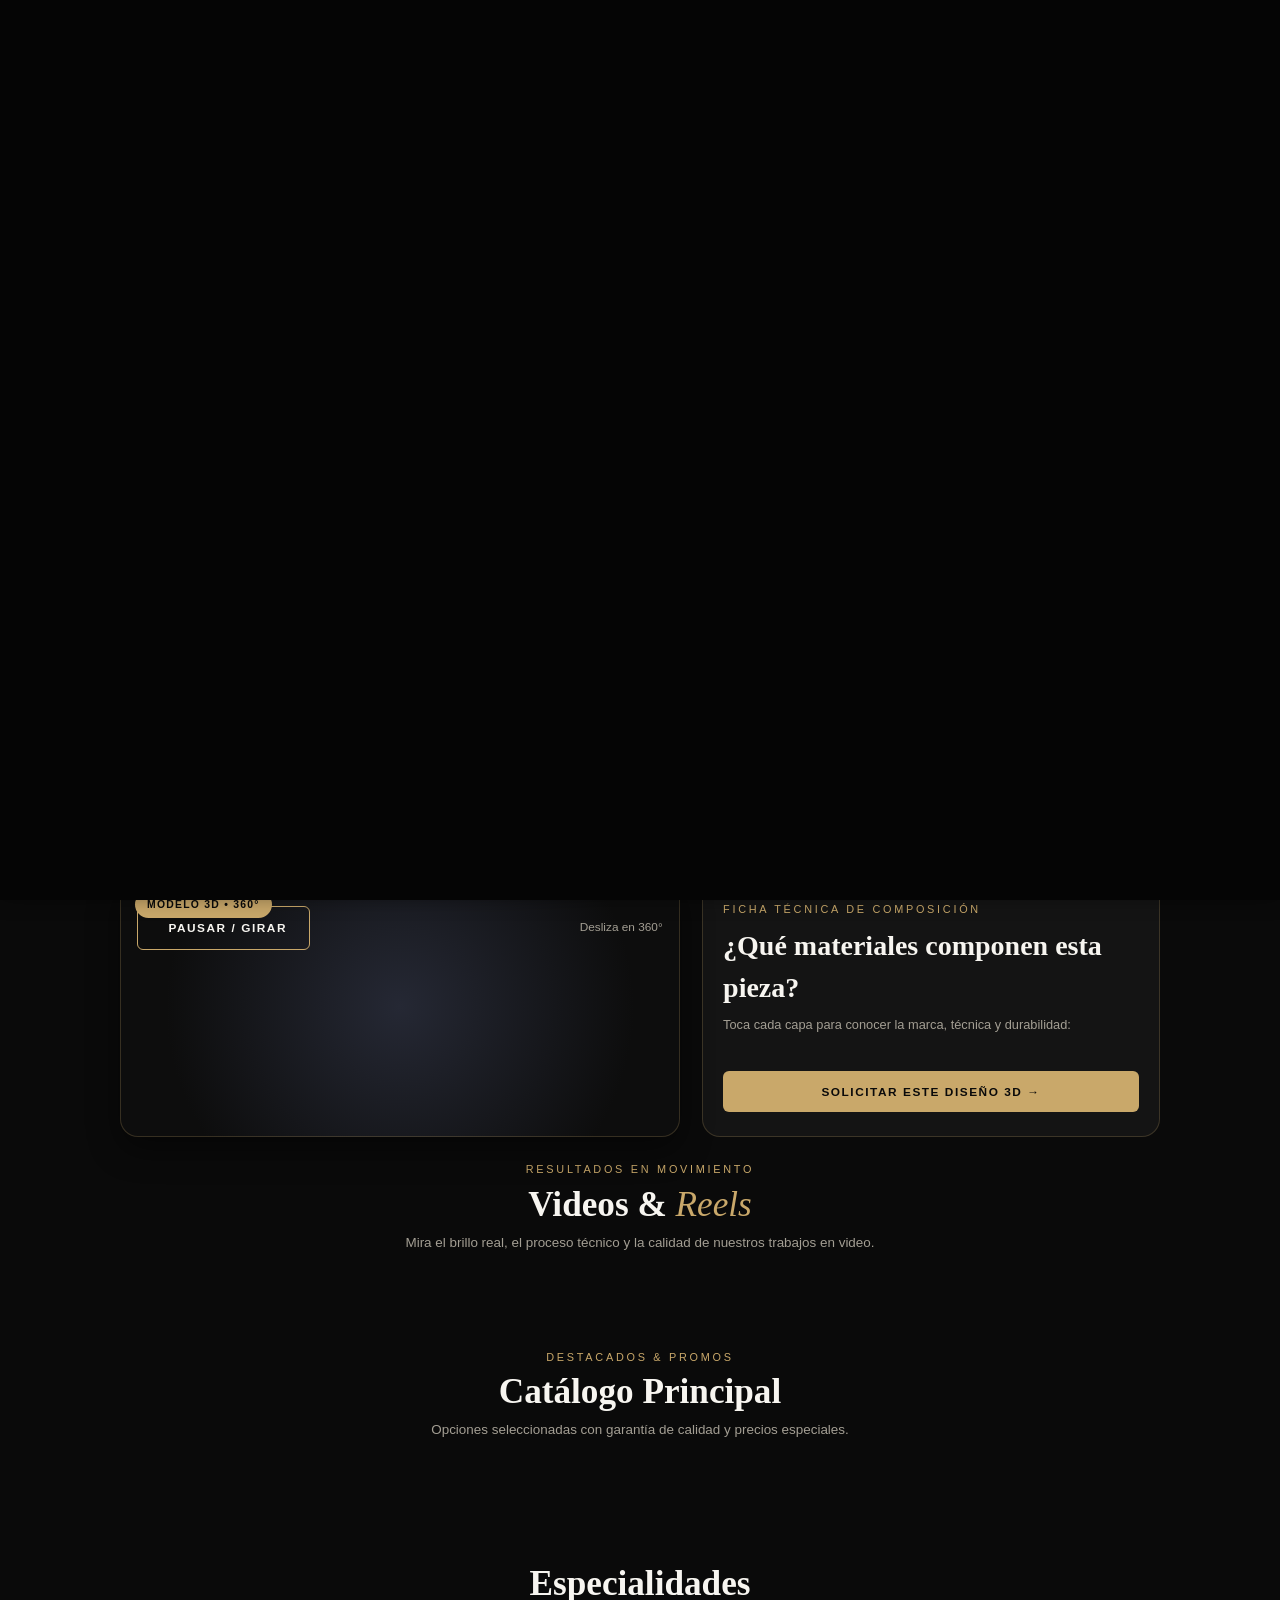
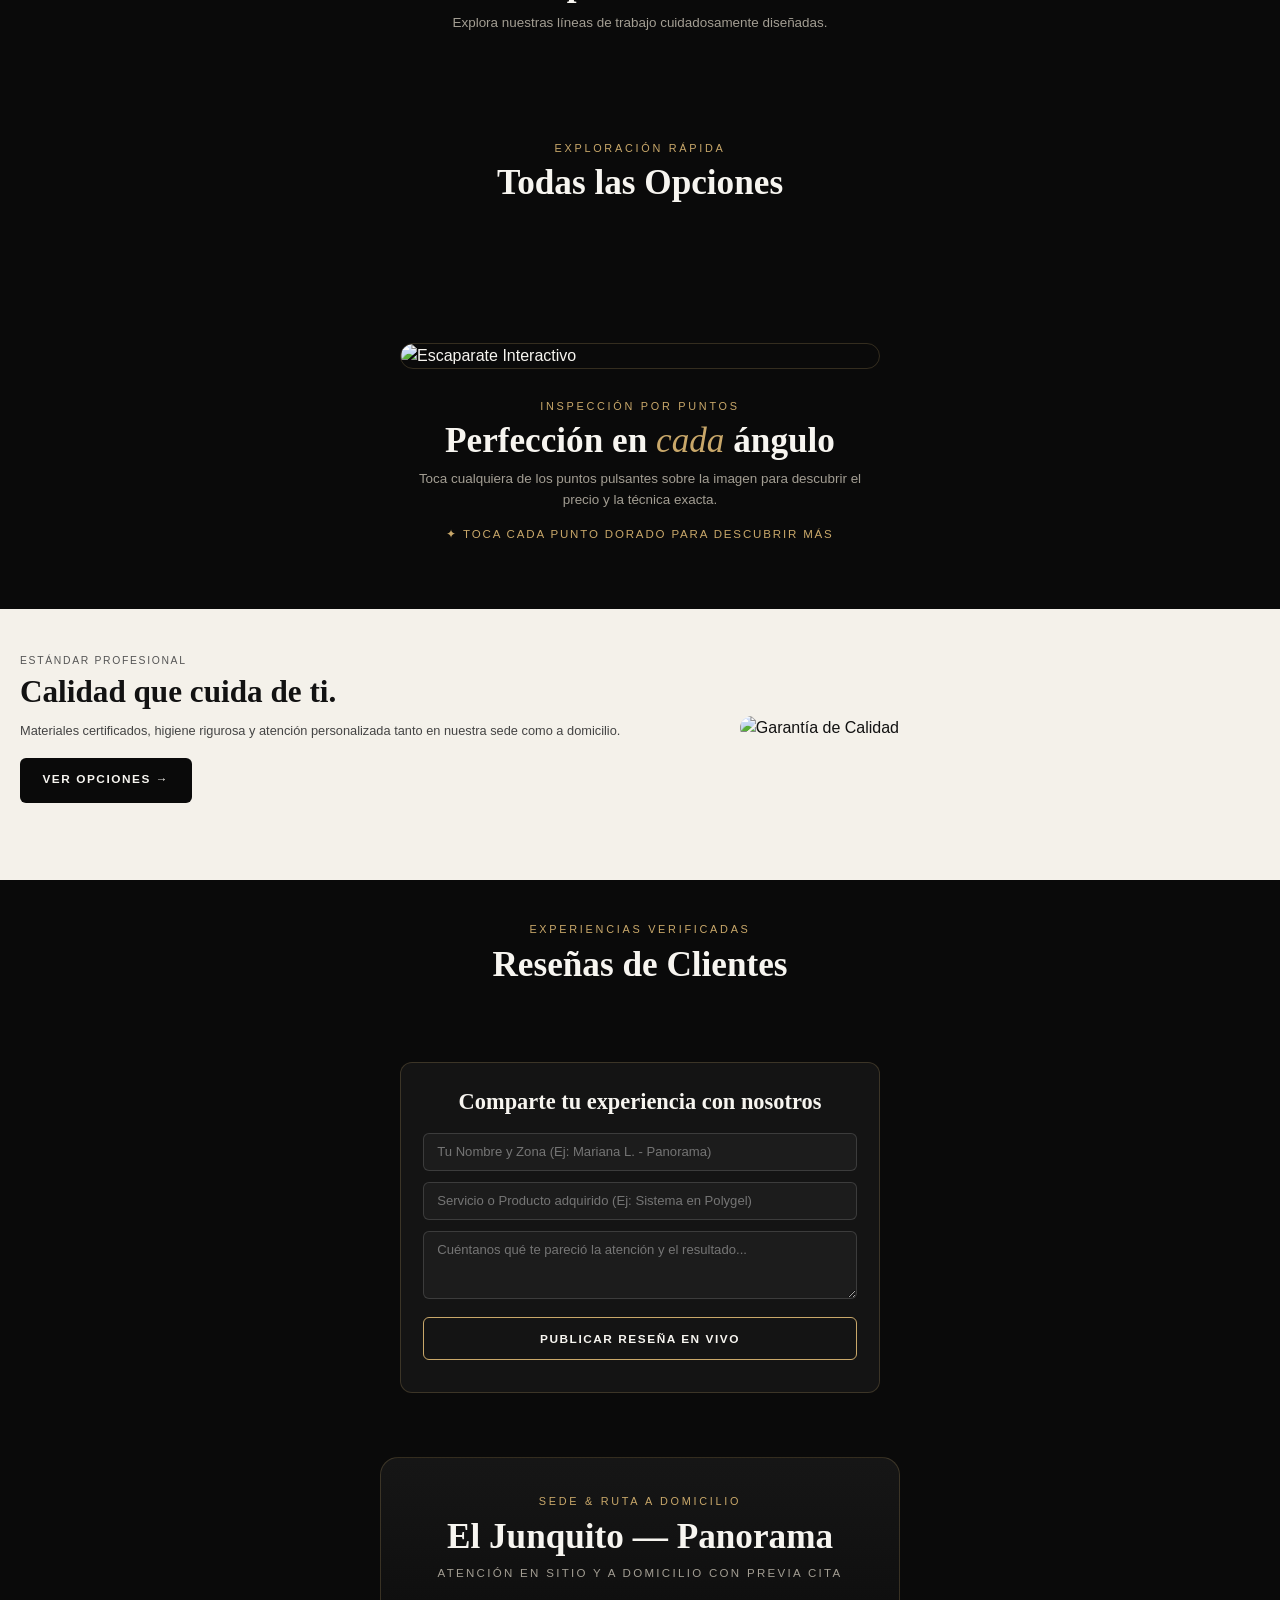
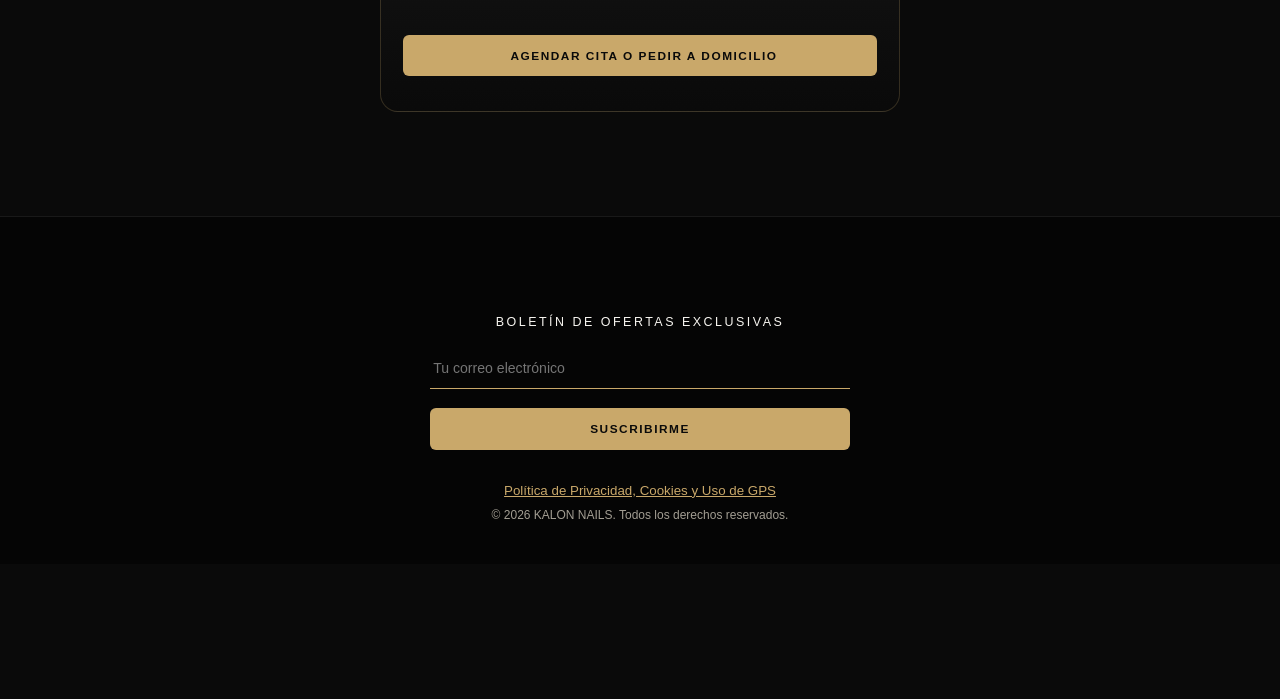
==== commit 671cc514: "Update index.html" ====
--- a/index.html
+++ b/index.html
@@ -4,19 +4,19 @@
   <meta charset="UTF-8">
   <meta name="viewport" content="width=device-width, initial-scale=1.0, maximum-scale=5.0">
   
-  <!-- REGLA 5: Seguridad CSP (Content Security Policy) adaptada para permitir Firebase, Google Maps GPS y Visor 3D -->
+  <!-- REGLA 5: Seguridad CSP (Permite Firebase, Google Maps GPS, Videos CDN y Visor 3D) -->
   <meta http-equiv="Content-Security-Policy" content="default-src 'self' https: data: blob: 'unsafe-inline' 'unsafe-eval'; connect-src 'self' https://*.firebaseio.com https://*.googleapis.com wss://*.firebaseio.com https://*; img-src 'self' https: data: blob:; media-src 'self' https: data: blob:;">
   <meta name="referrer" content="strict-origin-when-cross-origin">
 
-  <!-- SEO y Metadatos Escalables (Controlables desde tu Panel de Administrador) -->
-  <title id="meta-title">KALON NAILS | Estudio & Domicilio en El Junquito (Panorama) + 3D</title>
-  <meta name="description" id="meta-desc" content="Especialistas en sistemas de Polygel, Soft Gel, Manicura Rusa y Nail Art 3D en El Junquito (Sector Panorama) y servicio a domicilio con agendamiento online.">
-  <meta name="theme-color" content="#0a0a0a">
-
-  <!-- Conexión con Manifest para GitHub Pages / PWA -->
+  <!-- SEO y Metadatos Escalables -->
+  <title id="meta-title">KALON | Plataforma Interactiva 3D & Tienda Oficial</title>
+  <meta name="description" id="meta-desc" content="Catálogo interactivo 3D, videos en vivo, club de referidos, atención en sede y servicio a domicilio con GPS.">
+  <meta name="theme-color" content="#0a0a0a" id="meta-theme-color">
+
+  <!-- Manifest para GitHub Pages / PWA -->
   <link rel="manifest" href="manifest.json">
 
-  <!-- Tipografías de Lujo -->
+  <!-- Tipografías Editoriales -->
   <link rel="preconnect" href="https://fonts.googleapis.com">
   <link rel="preconnect" href="https://fonts.gstatic.com" crossorigin>
   <link href="https://fonts.googleapis.com/css2?family=Cormorant+Garamond:ital,wght@0,400;0,600;0,700;1,400&family=Montserrat:wght@300;400;500;600;700&family=Playfair+Display:ital,wght@1,400;1,600&display=swap" rel="stylesheet">
@@ -24,10 +24,10 @@
   <!-- Íconos RemixIcon -->
   <link href="https://cdn.jsdelivr.net/npm/remixicon@3.5.0/fonts/remixicon.css" rel="stylesheet">
 
-  <!-- Enlace a nuestra hoja de estilos (Archivo 2) -->
+  <!-- Hoja de estilos principal (Archivo 2) -->
   <link rel="stylesheet" href="style.css">
 
-  <!-- Motor 3D Interactivo (Google Model Viewer para tu archivo unas-demo.glb) -->
+  <!-- Motor 3D Interactivo (Google Model Viewer) -->
   <script type="module" src="https://ajax.googleapis.com/ajax/libs/model-viewer/3.3.0/model-viewer.min.js"></script>
 </head>
 <body>
@@ -35,35 +35,42 @@
   <!-- 1. PANTALLA DE CARGA / PRELOADER (Animado con Anime.js) -->
   <div id="preloader" class="preloader" aria-live="polite">
     <div class="preloader-inner">
-      <span class="preloader-subtitle" id="preloader-sub">ESTUDIO DE UÑAS & ARTE 3D</span>
+      <span class="preloader-subtitle" id="preloader-sub">EXPERIENCIA INTERACTIVA & 3D</span>
       <h1 class="preloader-title" id="preloader-brand">K A L O N</h1>
       <div class="preloader-line"></div>
     </div>
   </div>
 
-  <!-- 2. BARRA SUPERIOR DE ANUNCIOS EN MOVIMIENTO / MARQUEE -->
+  <!-- 2. BARRA SUPERIOR DE ANUNCIOS + TASA MULTI-MONEDA -->
   <div class="topbar">
     <div class="marquee-wrapper">
-      <div class="marquee-track" id="marquee-track">
-        <!-- Se llena en tiempo real desde Firebase / app.js -->
-      </div>
+      <div class="marquee-track" id="marquee-track"></div>
     </div>
   </div>
 
   <!-- 3. CABECERA FIJA / HEADER -->
   <header class="site-header" id="site-header">
-    <button class="icon-btn" id="open-menu-btn" aria-label="Abrir menú de navegación">
-      <i class="ri-menu-line"></i>
-    </button>
-
-    <a href="#" class="brand-logo" id="header-logo">kalon nails</a>
+    <div class="header-left">
+      <button class="icon-btn" id="open-menu-btn" aria-label="Abrir menú">
+        <i class="ri-menu-line"></i>
+      </button>
+      <!-- Indicador de Tasa del Día (Multi-moneda configurable en Admin) -->
+      <span class="exchange-pill" id="header-rate-pill" title="Tasa de cambio referencial">Bs. --</span>
+    </div>
+
+    <a href="#" class="brand-logo" id="header-logo">kalon</a>
 
     <div class="header-actions">
-      <!-- Acceso discreto a tu Panel de Administrador ("El Baile de Control") -->
-      <a href="admin.html" class="icon-btn" title="Panel de Control Admin" aria-label="Panel Administrador">
+      <!-- Botón Club VIP / Cuenta de Usuario y Referidos -->
+      <button class="icon-btn vip-trigger" id="open-vip-btn" title="Club VIP & Referidos" aria-label="Mi Cuenta y Referidos">
+        <i class="ri-vip-crown-line"></i>
+      </button>
+      <!-- Acceso al Panel de Administrador ("El Baile de Control") -->
+      <a href="admin.html" class="icon-btn" title="Panel Administrador" aria-label="Panel Administrador">
         <i class="ri-settings-4-line"></i>
       </a>
-      <button class="icon-btn cart-trigger" id="open-cart-btn" aria-label="Ver bolsa y agendar cita">
+      <!-- Botón Carrito / Agenda -->
+      <button class="icon-btn cart-trigger" id="open-cart-btn" aria-label="Ver carrito">
         <i class="ri-shopping-bag-line"></i>
         <span class="cart-badge" id="cart-count">0</span>
       </button>
@@ -74,6 +81,7 @@
   <div class="drawer-backdrop" id="drawer-backdrop"></div>
   <aside class="side-drawer" id="side-drawer" aria-hidden="true">
     <div class="drawer-header">
+      <span class="drawer-title">MENÚ DE NAVEGACIÓN</span>
       <button class="icon-btn" id="close-menu-btn" aria-label="Cerrar menú">
         <i class="ri-close-line"></i>
       </button>
@@ -82,59 +90,64 @@
     <div class="drawer-body">
       <div class="search-box">
         <i class="ri-search-line"></i>
-        <input type="search" id="live-search-input" placeholder="Buscar sistema (Polygel, Soft Gel, Kapping...)" autocomplete="off" maxlength="60">
+        <input type="search" id="live-search-input" placeholder="Buscar en el catálogo..." autocomplete="off" maxlength="60">
       </div>
       <div id="search-results-box" class="search-results-box"></div>
 
-      <nav class="drawer-nav" id="drawer-nav-list">
-        <!-- Se genera desde app.js -->
-      </nav>
+      <nav class="drawer-nav" id="drawer-nav-list"></nav>
+
+      <!-- Redes Sociales Dinámicas en el Menú Lateral -->
+      <div class="drawer-socials" id="drawer-socials"></div>
     </div>
   </aside>
 
-  <!-- 5. CARRITO + SISTEMA DE AGENDAMIENTO (ESTUDIO PANORAMA O DOMICILIO CON GPS) -->
+  <!-- 5. CARRITO + AGENDAMIENTO + DOMICILIO GPS + PASARELA DE PAGOS + REFERIDOS -->
   <aside class="side-cart" id="side-cart" aria-hidden="true">
     <div class="cart-header">
-      <h3>Tu Cita & Servicios</h3>
+      <h3 id="cart-drawer-title">Tu Solicitud & Carrito</h3>
       <button class="icon-btn" id="close-cart-btn" aria-label="Cerrar carrito">
         <i class="ri-close-line"></i>
       </button>
     </div>
 
-    <div class="cart-items-container" id="cart-items-container">
-      <!-- Servicios de uñas seleccionados -->
-    </div>
-
-    <!-- Formulario de Modalidad, Domicilio GPS y Registro en Firestore -->
+    <div class="cart-items-container" id="cart-items-container"></div>
+
+    <!-- Formulario Escalable (Se adapta a Citas o Pedidos según el Modo de Negocio del Admin) -->
     <div class="cart-booking-box">
-      <h4 class="booking-box-title"><i class="ri-calendar-check-line"></i> Datos de tu Cita</h4>
+      <h4 class="booking-box-title" id="booking-form-heading">
+        <i class="ri-calendar-check-line"></i> Datos de Atención & Entrega
+      </h4>
       
       <input type="text" id="booking-client-name" class="booking-input" placeholder="Tu Nombre y Apellido *" maxlength="50">
       <input type="tel" id="booking-client-phone" class="booking-input" placeholder="Tu WhatsApp (Ej: 0412...)" maxlength="20">
       
-      <div class="booking-row-2">
+      <!-- Fila de Fecha y Hora (Se oculta sola si en el Admin cambias a Modo Tienda de Productos) -->
+      <div class="booking-row-2" id="booking-datetime-row">
         <input type="date" id="booking-date" class="booking-input">
         <input type="time" id="booking-time" class="booking-input">
       </div>
 
-      <label class="booking-label">Modalidad de Atención:</label>
+      <!-- Código de Referido o Cupón VIP -->
+      <div class="referral-apply-row">
+        <input type="text" id="cart-referral-code" class="booking-input" placeholder="¿Tienes código de referido? (Ej: VIP-123)" maxlength="25" style="margin-bottom:0;">
+        <button type="button" class="btn-outline-gold" id="apply-referral-btn">APLICAR</button>
+      </div>
+      <p id="referral-feedback-msg" class="gps-status-msg"></p>
+
+      <label class="booking-label">Modalidad:</label>
       <div class="delivery-mode-selector">
         <button type="button" class="mode-btn is-active" data-mode="estudio" id="mode-estudio-btn">
-          <i class="ri-store-2-line"></i> En Estudio (Panorama)
+          <i class="ri-store-2-line"></i> <span id="label-mode-local">En Sede (Panorama)</span>
         </button>
         <button type="button" class="mode-btn" data-mode="domicilio" id="mode-domicilio-btn">
-          <i class="ri-e-bike-2-line"></i> A Domicilio
-        </button>
-      </div>
-
-      <!-- Caja desplegable solo cuando la clienta elige "A Domicilio" -->
+          <i class="ri-e-bike-2-line"></i> <span id="label-mode-delivery">A Domicilio</span>
+        </button>
+      </div>
+
+      <!-- Opciones de Domicilio y GPS -->
       <div id="domicilio-fields" class="domicilio-fields" style="display: none;">
         <select id="booking-zone-select" class="booking-input">
-          <option value="0">Selecciona tu zona de domicilio...</option>
-          <option value="3">El Junquito - Sector Panorama / Km 11-13 (+ $3)</option>
-          <option value="5">El Junquito - Pueblo / Km 14 al Km 23 (+ $5)</option>
-          <option value="5">El Junquito - Km 4 al Km 10 / La Yaguara (+ $5)</option>
-          <option value="8">Caracas - Zonas Céntricas / Oeste / Este (+ $8)</option>
+          <!-- Zonas inyectadas desde Firebase / app.js -->
         </select>
 
         <input type="text" id="booking-address-ref" class="booking-input" placeholder="Dirección exacta y punto de referencia" maxlength="120">
@@ -144,15 +157,29 @@
         </button>
         <p id="gps-status-msg" class="gps-status-msg"></p>
       </div>
+
+      <!-- Selector de Método de Pago Configurable desde el Admin -->
+      <label class="booking-label">Método de Pago Preferido:</label>
+      <select id="booking-payment-method" class="booking-input">
+        <option value="Pago Móvil">Pago Móvil (Bs.)</option>
+        <option value="Efectivo Divisas">Efectivo ($ USD)</option>
+        <option value="Zelle / Binance">Zelle / Binance USDT</option>
+        <option value="Transferencia / Punto">Transferencia / Acordar por WhatsApp</option>
+      </select>
+      <div id="payment-instructions-box" class="payment-instructions-box"></div>
     </div>
 
     <div class="cart-footer">
       <div class="cart-total-row">
-        <span>Total Estimado:</span>
+        <span>Total USD:</span>
         <strong id="cart-total-price">$ 0</strong>
       </div>
+      <div class="cart-total-bs-row">
+        <span>Equivalente Ref.:</span>
+        <span id="cart-total-bs">Bs. 0,00</span>
+      </div>
       <button class="btn-primary btn-full" id="checkout-whatsapp-btn">
-        <i class="ri-whatsapp-line"></i> GUARDAR CITA Y ENVIAR A WHATSAPP
+        <i class="ri-whatsapp-line"></i> <span id="checkout-btn-label">CONFIRMAR Y ENVIAR A WHATSAPP</span>
       </button>
     </div>
   </aside>
@@ -172,36 +199,37 @@
         <p class="hero-lead" id="hero-lead">
           Especialistas en Polygel, Soft Gel y Manicura Rusa. Atención en El Junquito (Panorama) y Servicio VIP a Domicilio.
         </p>
-        <a href="#showcase-3d" class="btn-dark" id="hero-cta-btn">VER MODELO 3D & SERVICIOS</a>
-
-        <div class="hero-trust-badges" id="hero-badges">
-          <!-- Sellos de esterilización, duración +21 días y servicio a domicilio -->
-        </div>
-      </div>
-    </section>
-
-    <!-- Barra divisoria suave -->
+        <div class="hero-btn-group">
+          <a href="#showcase-3d" class="btn-dark" id="hero-cta-btn">EXPLORAR EN 3D</a>
+          <button type="button" class="btn-outline-dark" id="hero-vip-btn">
+            <i class="ri-gift-line"></i> GANAR DESCUENTOS
+          </button>
+        </div>
+
+        <div class="hero-trust-badges" id="hero-badges"></div>
+      </div>
+    </section>
+
     <div class="section-divider-banner">
       <span>✦ <span id="divider-text">INSPECCIÓN 3D DE MATERIALES & ACABADOS</span></span>
     </div>
 
-    <!-- 7. ESCAPARATE 3D DE TUS MANOS + FICHA TÉCNICA DE MATERIALES DE UÑAS -->
+    <!-- 7. ESCAPARATE 3D + FICHA TÉCNICA DE MATERIALES MODIFICABLE EN ADMIN -->
     <section class="showcase-3d-section" id="showcase-3d">
       <div class="section-header">
         <span class="section-subtitle" id="3d-subtitle">INTERACCIÓN 360° REAL</span>
         <h2 class="section-title" id="3d-title">Escultura & Materiales en 3D</h2>
-        <p class="section-desc" id="3d-desc">Gira el modelo con tu dedo para apreciar el relieve, la curvatura C, el brillo y conoce los productos exactos que aplicamos.</p>
+        <p class="section-desc" id="3d-desc">Gira el modelo con tu dedo para apreciar el relieve y conoce los materiales exactos empleados.</p>
       </div>
 
       <div class="showcase-3d-grid">
-        <!-- Tarjeta del Visor 3D (Carga tu archivo unas-demo.glb o el enlace que subas al Admin) -->
         <div class="viewer-3d-card">
-          <div class="viewer-badge">MANOS 3D • 360°</div>
+          <div class="viewer-badge" id="viewer-3d-badge">MODELO 3D • 360°</div>
           
           <model-viewer 
             id="main-3d-model"
             src="./unas-demo.glb"
-            alt="Modelo 3D de Uñas en Polygel y Esmaltado Azul Cobalto"
+            alt="Modelo 3D Interactivo"
             auto-rotate
             camera-controls
             shadow-intensity="1.2"
@@ -213,77 +241,78 @@
             <button class="btn-outline-gold" id="toggle-3d-rotate">
               <i class="ri-refresh-line"></i> Pausar / Girar
             </button>
-            <span class="viewer-hint"><i class="ri-hand-coin-line"></i> Desliza para ver las uñas</span>
+            <span class="viewer-hint"><i class="ri-hand-coin-line"></i> Desliza en 360°</span>
           </div>
         </div>
 
-        <!-- Ficha Técnica Interactiva de Materiales Usados en las Uñas -->
         <div class="nail-specs-card" id="nail-specs-card">
-          <span class="section-subtitle">FICHA TÉCNICA DEL SISTEMA</span>
-          <h3 class="specs-title" id="specs-main-title">¿Qué materiales tiene este diseño?</h3>
-          <p class="specs-intro" id="specs-intro">Toca cada etapa técnica para ver la marca, el polímero y el tipo de brillo empleado:</p>
-
-          <div class="specs-accordion-list" id="nail-tech-specs">
-            <!-- Se inyecta dinámicamente desde app.js / Firebase (Polygel, Rubber Base, Esmalte, Top Coat) -->
-          </div>
+          <span class="section-subtitle">FICHA TÉCNICA DE COMPOSICIÓN</span>
+          <h3 class="specs-title" id="specs-main-title">¿Qué materiales componen esta pieza?</h3>
+          <p class="specs-intro" id="specs-intro">Toca cada capa para conocer la marca, técnica y durabilidad:</p>
+
+          <div class="specs-accordion-list" id="nail-tech-specs"></div>
 
           <div class="specs-cta-box">
             <button type="button" class="btn-gold btn-full" id="book-3d-look-btn">
-              QUIERO ESTE SISTEMA EN MIS UÑAS →
+              SOLICITAR ESTE DISEÑO 3D →
             </button>
           </div>
         </div>
       </div>
     </section>
 
-    <!-- 8. CARRUSEL DE SISTEMAS DE UÑAS / PROMOCIONES -->
+    <!-- 8. NUEVA SECCIÓN: VIDEOS CORTOS PUBLICITARIOS / SHOPPABLE REELS (Punto 4) -->
+    <section class="reels-section" id="reels-section">
+      <div class="section-header">
+        <span class="section-subtitle">RESULTADOS EN MOVIMIENTO</span>
+        <h2 class="section-title">Videos & <em>Reels</em></h2>
+        <p class="section-desc">Mira el brillo real, el proceso técnico y la calidad de nuestros trabajos en video.</p>
+      </div>
+
+      <div class="carousel-container reels-carousel" id="reels-carousel">
+        <!-- Videos cortos optimizados inyectados desde Firebase / app.js -->
+      </div>
+    </section>
+
+    <!-- 9. CARRUSEL DE SERVICIOS / PRODUCTOS DESTACADOS -->
     <section class="collections-section" id="colecciones">
       <div class="section-header">
-        <span class="section-subtitle" id="sets-subtitle">SISTEMAS & PROMOS</span>
-        <h2 class="section-title" id="sets-title">Servicios Destacados</h2>
-        <p class="section-desc" id="sets-desc">Estructuras resistentes, ligeras y con acabado de salón europeo.</p>
-      </div>
-
-      <div class="carousel-container" id="sets-carousel">
-        <!-- Tarjetas generadas con Lodash desde Firebase/app.js -->
-      </div>
+        <span class="section-subtitle" id="sets-subtitle">DESTACADOS & PROMOS</span>
+        <h2 class="section-title" id="sets-title">Catálogo Principal</h2>
+        <p class="section-desc" id="sets-desc">Opciones seleccionadas con garantía de calidad y precios especiales.</p>
+      </div>
+
+      <div class="carousel-container" id="sets-carousel"></div>
       <div class="carousel-dots" id="sets-dots"></div>
     </section>
 
-    <!-- 9. BLOQUES DE ESPECIALIDADES VISUALES -->
+    <!-- 10. BLOQUES DE ESPECIALIDADES / CATEGORÍAS -->
     <section class="categories-section" id="categorias">
       <div class="section-header">
         <h2 class="section-title" id="cat-main-title">Especialidades</h2>
-        <p class="section-desc" id="cat-main-desc">Elige la técnica ideal según el largo y estilo que deseas lucir.</p>
-      </div>
-
-      <div class="categories-grid" id="categories-grid">
-        <!-- Polygel, Soft Gel, Manicura Rusa / Kapping -->
-      </div>
-    </section>
-
-    <!-- 10. FILTRO DINÁMICO DE TÉCNICAS Y ADICIONALES -->
+        <p class="section-desc" id="cat-main-desc">Explora nuestras líneas de trabajo cuidadosamente diseñadas.</p>
+      </div>
+
+      <div class="categories-grid" id="categories-grid"></div>
+    </section>
+
+    <!-- 11. FILTRO DINÁMICO DE CATÁLOGO -->
     <section class="arrivals-section" id="novedades">
       <div class="section-header">
-        <span class="section-subtitle">CATÁLOGO POR TÉCNICA</span>
-        <h2 class="section-title">Explora Servicios</h2>
-      </div>
-
-      <div class="filter-pills" id="filter-pills-container">
-        <!-- Píldoras: POLYGEL, SOFT GEL, MANICURA RUSA, CUIDADOS -->
-      </div>
-
-      <div class="carousel-container" id="arrivals-carousel">
-        <!-- Servicios filtrados con Lodash y animados con Anime.js -->
-      </div>
-    </section>
-
-    <!-- 11. ESCAPARATE INTERACTIVO "TOCA CADA PUNTO DE LA MANO" CON D3.JS -->
+        <span class="section-subtitle">EXPLORACIÓN RÁPIDA</span>
+        <h2 class="section-title">Todas las Opciones</h2>
+      </div>
+
+      <div class="filter-pills" id="filter-pills-container"></div>
+      <div class="carousel-container" id="arrivals-carousel"></div>
+    </section>
+
+    <!-- 12. ESCAPARATE INTERACTIVO CON D3.JS (PUNTOS MODIFICABLES DESDE EL ADMIN) -->
     <section class="lookbook-section" id="lookbook">
       <div class="lookbook-card">
         <div class="lookbook-image-wrapper" id="lookbook-wrapper">
-          <img id="lookbook-img" src="" alt="Detalle de Set de Uñas Interactivo" loading="lazy">
-          <!-- D3.js dibuja los puntos dorados sobre cada detalle de la uña -->
+          <img id="lookbook-img" src="" alt="Escaparate Interactivo" loading="lazy">
+          <!-- D3.js dibuja aquí los puntos dorados configurados en el Admin -->
           <div id="hotspots-layer" class="hotspots-layer"></div>
         </div>
 
@@ -291,115 +320,162 @@
       </div>
 
       <div class="section-header lookbook-text">
-        <span class="section-subtitle" id="lookbook-subtitle">DETALLE DE SALÓN</span>
-        <h2 class="section-title">Perfección en <em>cada</em> uña</h2>
-        <p class="section-desc" id="lookbook-desc">Sellado perfecto en cutícula, ápice balanceado para evitar quiebres y encapsulados de alto brillo.</p>
-        <p class="lookbook-instruction">✦ TOCA CADA PUNTO DORADO PARA VER LA TÉCNICA Y SU VALOR</p>
-      </div>
-    </section>
-
-    <!-- 12. BANNER DE BIOSEGURIDAD, CUIDADOS Y BENEFICIOS -->
+        <span class="section-subtitle" id="lookbook-subtitle">INSPECCIÓN POR PUNTOS</span>
+        <h2 class="section-title">Perfección en <em>cada</em> ángulo</h2>
+        <p class="section-desc" id="lookbook-desc">Toca cualquiera de los puntos pulsantes sobre la imagen para descubrir el precio y la técnica exacta.</p>
+        <p class="lookbook-instruction">✦ TOCA CADA PUNTO DORADO PARA DESCUBRIR MÁS</p>
+      </div>
+    </section>
+
+    <!-- 13. BANNER DE CALIDAD, BIOSEGURIDAD Y GARANTÍAS -->
     <section class="promo-care-section" id="cuidados">
       <div class="promo-care-banner" id="promo-care-banner">
         <div class="promo-care-content">
-          <span class="promo-kicker" id="care-kicker">BIOSEGURIDAD Y SALUD UNGUEAL</span>
-          <h2 class="promo-title" id="care-title">Tus uñas naturales sanas y protegidas.</h2>
-          <p class="promo-desc" id="care-desc">Trabajamos con herramientas esterilizadas, monómeros libres de MMA y aceites hidratantes de cutícula de grado profesional.</p>
-          <a href="#novedades" class="btn-dark" id="care-btn">VER SERVICIOS →</a>
+          <span class="promo-kicker" id="care-kicker">ESTÁNDAR PROFESIONAL</span>
+          <h2 class="promo-title" id="care-title">Calidad que cuida de ti.</h2>
+          <p class="promo-desc" id="care-desc">Materiales certificados, higiene rigurosa y atención personalizada tanto en nuestra sede como a domicilio.</p>
+          <a href="#novedades" class="btn-dark" id="care-btn">VER OPCIONES →</a>
         </div>
         <div class="promo-care-img-box">
-          <img id="care-img" src="" alt="Cuidado profesional de uñas" loading="lazy">
-        </div>
-      </div>
-
-      <div class="benefits-grid" id="benefits-grid">
-        <!-- 4 cajas de garantías -->
-      </div>
-    </section>
-
-    <!-- 13. TESTIMONIOS REALES + FORMULARIO CONECTADO A CLOUD FIRESTORE -->
+          <img id="care-img" src="" alt="Garantía de Calidad" loading="lazy">
+        </div>
+      </div>
+
+      <div class="benefits-grid" id="benefits-grid"></div>
+    </section>
+
+    <!-- 14. TESTIMONIOS REALES + FORMULARIO FIRESTORE -->
     <section class="testimonials-section" id="testimonios">
       <div class="section-header">
-        <span class="section-subtitle"> EXPERIENCIAS REALES</span>
-        <h2 class="section-title">Clientas Felices</h2>
+        <span class="section-subtitle">EXPERIENCIAS VERIFICADAS</span>
+        <h2 class="section-title">Reseñas de Clientes</h2>
       </div>
       
-      <div class="carousel-container" id="testimonials-carousel">
-        <!-- Reseñas cargadas en vivo desde Firebase Firestore + por defecto -->
-      </div>
-
-      <!-- Formulario para que las clientas dejen su reseña y se guarde en Firestore -->
+      <div class="carousel-container" id="testimonials-carousel"></div>
+
       <div class="review-form-card">
-        <h3 class="review-form-title">¿Ya te atendiste con nosotras? Deja tu reseña</h3>
+        <h3 class="review-form-title">Comparte tu experiencia con nosotros</h3>
         <form id="client-review-form" class="review-form" novalidate>
-          <input type="text" id="review-name" placeholder="Tu Nombre (Ej: Mariana L. - Panorama)" required maxlength="45">
-          <select id="review-service" required>
-            <option value="Sistema en Polygel">Sistema en Polygel</option>
-            <option value="Soft Gel / Press On">Soft Gel / Press On</option>
-            <option value="Kapping / Nivelación">Kapping / Nivelación</option>
-            <option value="Manicura Rusa + Semipermanente">Manicura Rusa + Semipermanente</option>
-            <option value="Servicio a Domicilio VIP">Servicio a Domicilio VIP</option>
-          </select>
-          <textarea id="review-comment" rows="3" placeholder="Cuéntanos qué tal te pareció el acabado, la duración y la atención..." required maxlength="220"></textarea>
-          <button type="submit" class="btn-outline-gold btn-full">PUBLICAR MI RESEÑA</button>
+          <input type="text" id="review-name" placeholder="Tu Nombre y Zona (Ej: Mariana L. - Panorama)" required maxlength="45">
+          <input type="text" id="review-service" placeholder="Servicio o Producto adquirido (Ej: Sistema en Polygel)" required maxlength="50">
+          <textarea id="review-comment" rows="3" placeholder="Cuéntanos qué te pareció la atención y el resultado..." required maxlength="220"></textarea>
+          <button type="submit" class="btn-outline-gold btn-full">PUBLICAR RESEÑA EN VIVO</button>
           <p id="review-feedback" class="newsletter-feedback" aria-live="polite"></p>
         </form>
       </div>
     </section>
 
-    <!-- 14. UBICACIÓN EN EL JUNQUITO (PANORAMA) Y COBERTURA A DOMICILIO -->
+    <!-- 15. UBICACIÓN Y COBERTURA A DOMICILIO -->
     <section class="location-section" id="ubicacion">
       <div class="location-card">
-        <span class="section-subtitle">ESTUDIO & RUTA MÓVIL</span>
+        <span class="section-subtitle">SEDE & RUTA A DOMICILIO</span>
         <h2 class="section-title" id="loc-title">El Junquito — Panorama</h2>
         <p class="location-city" id="loc-city">ATENCIÓN EN SITIO Y A DOMICILIO CON PREVIA CITA</p>
 
-        <ul class="location-details" id="loc-details">
-          <!-- Dirección en Panorama, Horario y Cobertura de Domicilio -->
-        </ul>
+        <ul class="location-details" id="loc-details"></ul>
 
         <button type="button" class="btn-gold btn-full" id="open-booking-drawer-btn">
-          <i class="ri-calendar-event-line"></i> AGENDAR CITA O PEDIR DOMICILIO AQUÍ
-        </button>
-      </div>
-    </section>
-
-    <!-- 15. COTIZADOR INTERACTIVO EN REACT (Calculadora de Set de Uñas Personalizado) -->
+          <i class="ri-calendar-event-line"></i> AGENDAR CITA O PEDIR A DOMICILIO
+        </button>
+      </div>
+    </section>
+
+    <!-- 16. COTIZADOR PERSONALIZADO EN REACT -->
     <section class="react-widget-section">
       <div id="react-custom-kit-root"></div>
     </section>
 
   </main>
 
-  <!-- 16. PIE DE PÁGINA / FOOTER -->
+  <!-- 17. PIE DE PÁGINA / FOOTER CON REDES DINÁMICAS -->
   <footer class="site-footer">
     <div class="footer-accordions" id="footer-accordions"></div>
 
-    <div class="footer-socials" id="footer-socials">
-      <a href="#" aria-label="Instagram" rel="noopener noreferrer"><i class="ri-instagram-line"></i></a>
-      <a href="#" aria-label="TikTok" rel="noopener noreferrer"><i class="ri-tiktok-fill"></i></a>
-      <a href="#" aria-label="WhatsApp" rel="noopener noreferrer"><i class="ri-whatsapp-line"></i></a>
-    </div>
+    <!-- Redes Sociales Controlables desde el Admin (Punto 1) -->
+    <div class="footer-socials" id="footer-socials"></div>
 
     <div class="footer-newsletter">
-      <p class="newsletter-title">CLUB VIP DE DESCUENTOS EN UÑAS</p>
+      <p class="newsletter-title">BOLETÍN DE OFERTAS EXCLUSIVAS</p>
       <form id="newsletter-form" class="newsletter-form" novalidate>
         <input type="email" id="newsletter-email" placeholder="Tu correo electrónico" required maxlength="80">
-        <button type="submit" class="btn-gold btn-full">UNIRME AL CLUB</button>
+        <button type="submit" class="btn-gold btn-full">SUSCRIBIRME</button>
         <p id="newsletter-feedback" class="newsletter-feedback" aria-live="polite"></p>
       </form>
     </div>
 
     <div class="footer-legal-links">
-      <button type="button" class="text-link" id="open-legal-modal">Política de Cookies, Privacidad y Uso de GPS</button>
-      <p class="copyright">© <span id="current-year">2026</span> <span id="footer-brand-name">KALON NAILS</span> • El Junquito, Panorama. Todos los derechos reservados.</p>
+      <button type="button" class="text-link" id="open-legal-modal">Política de Privacidad, Cookies y Uso de GPS</button>
+      <p class="copyright">© <span id="current-year">2026</span> <span id="footer-brand-name">KALON</span>. Todos los derechos reservados.</p>
     </div>
   </footer>
 
-  <!-- 17. BANNER DE COOKIES FIJO INFERIOR (Regla 5 Seguridad Legal) -->
+  <!-- 18. MODAL CLUB VIP, CUENTA DE CLIENTE Y SISTEMA DE REFERIDOS (Punto 2) -->
+  <div class="legal-modal" id="vip-modal" aria-hidden="true" role="dialog">
+    <div class="legal-modal-content vip-modal-dark">
+      <div class="legal-modal-header">
+        <h2><i class="ri-vip-crown-fill" style="color:var(--accent-gold);"></i> Club VIP & Referidos</h2>
+        <button class="icon-btn" id="close-vip-modal" aria-label="Cerrar Club VIP">
+          <i class="ri-close-line"></i>
+        </button>
+      </div>
+
+      <!-- Vista cuando el cliente NO ha iniciado sesión -->
+      <div id="vip-auth-view">
+        <p class="vip-lead">Crea tu cuenta gratis para recibir un <strong>10% de descuento</strong> de bienvenida, acumular puntos por cada cita/compra y ganar premios recomendando amigas.</p>
+        
+        <form id="vip-auth-form" class="vip-form">
+          <input type="text" id="vip-user-name" class="booking-input" placeholder="Tu Nombre (Solo si eres nueva/o)" maxlength="40">
+          <input type="email" id="vip-user-email" class="booking-input" placeholder="Tu Correo Electrónico *" required maxlength="70">
+          <input type="password" id="vip-user-pass" class="booking-input" placeholder="Crea o ingresa tu Contraseña (mín. 6 letras) *" required minlength="6">
+          <input type="text" id="vip-invited-by" class="booking-input" placeholder="¿Te invitó alguien? Pon su código (Opcional)" maxlength="25">
+          
+          <div class="booking-row-2" style="margin-top:0.5rem;">
+            <button type="submit" class="btn-gold" data-action="register" id="vip-register-btn">CREAR CUENTA VIP</button>
+            <button type="button" class="btn-outline-gold" id="vip-login-btn">YA TENGO CUENTA</button>
+          </div>
+          <p id="vip-auth-feedback" class="newsletter-feedback"></p>
+        </form>
+      </div>
+
+      <!-- Vista cuando el cliente SÍ tiene sesión activa -->
+      <div id="vip-profile-view" style="display:none;">
+        <div class="vip-card-box">
+          <span class="section-subtitle">MIEMBRO OFICIAL VIP</span>
+          <h3 id="vip-member-name" style="font-size:1.3rem; margin-bottom:0.3rem;">Cliente VIP</h3>
+          <div class="vip-stats-grid">
+            <div class="vip-stat">
+              <span class="vip-stat-val" id="vip-points-val">100</span>
+              <span class="vip-stat-label">Puntos VIP</span>
+            </div>
+            <div class="vip-stat">
+              <span class="vip-stat-val" id="vip-referrals-val">0</span>
+              <span class="vip-stat-label">Referidos</span>
+            </div>
+            <div class="vip-stat">
+              <span class="vip-stat-val" id="vip-discount-val">10%</span>
+              <span class="vip-stat-label">Descuento Activo</span>
+            </div>
+          </div>
+
+          <div class="vip-referral-box">
+            <p style="font-size:0.75rem; color:var(--text-muted); margin-bottom:0.35rem;">Tu Código Único para Invitar y Ganar:</p>
+            <div class="vip-code-display" id="vip-my-code">KALON-VIP</div>
+            <button type="button" class="btn-gold btn-full" id="share-referral-wa-btn" style="margin-top:0.65rem;">
+              <i class="ri-whatsapp-line"></i> COMPARTIR MI ENLACE CON AMIGAS
+            </button>
+          </div>
+        </div>
+        <button type="button" class="btn-outline-gold btn-full" id="vip-logout-btn" style="margin-top:1rem;">
+          Cerrar sesión de mi cuenta VIP
+        </button>
+      </div>
+    </div>
+  </div>
+
+  <!-- 19. BANNER LEGAL DE COOKIES Y MODAL DE PRIVACIDAD (Regla 5) -->
   <aside class="cookie-banner" id="cookie-banner" role="dialog" aria-label="Aviso de privacidad y cookies">
     <p class="cookie-text">
-      Usamos cookies propias para guardar tu cita y, bajo tu permiso expreso, geolocalización GPS únicamente cuando solicitas servicio de uñas a domicilio. 
+      Usamos almacenamiento seguro para tu carrito, tu cuenta de puntos VIP y geolocalización GPS bajo tu permiso cuando pides a domicilio. 
       <button type="button" class="cookie-policy-trigger" id="cookie-policy-link">Ver política legal.</button>
     </p>
     <div class="cookie-actions">
@@ -408,7 +484,6 @@
     </div>
   </aside>
 
-  <!-- 18. MODAL DE POLÍTICA LEGAL Y USO DE UBICACIÓN DOMICILIO -->
   <div class="legal-modal" id="legal-modal" aria-hidden="true" role="dialog">
     <div class="legal-modal-content">
       <div class="legal-modal-header">
@@ -418,40 +493,33 @@
         </button>
       </div>
       <div class="legal-modal-body">
-        <h3>1. Uso de Cookies</h3>
-        <p>Guardamos en tu navegador únicamente los servicios seleccionados en tu bolsa y tu preferencia de privacidad durante 6 meses.</p>
-        
+        <h3>1. Uso de Cookies y Sesión VIP</h3>
+        <p>Guardamos en tu navegador únicamente los productos seleccionados, tu código de referido y tu preferencia de privacidad.</p>
         <h3>2. Uso de Ubicación GPS para Domicilios</h3>
-        <p>La función de ubicación GPS solo se activa si tú presionas voluntariamente el botón "Adjuntar mi Ubicación GPS" al pedir un servicio a domicilio. Esas coordenadas solo se utilizan para que la especialista llegue a tu domicilio en El Junquito o Caracas.</p>
-        
+        <p>La geolocalización GPS solo se activa si presionas voluntariamente el botón de adjuntar ubicación para recibir atención a domicilio.</p>
         <h3>3. Protección de Datos (Habeas Data)</h3>
-        <p>Los datos de tu cita (nombre, teléfono, fecha y servicio) se almacenan de forma cifrada en Google Firebase exclusivamente para coordinar tu atención.</p>
+        <p>Tus datos de contacto y puntos de fidelidad están protegidos mediante reglas de seguridad en Google Firebase.</p>
       </div>
     </div>
   </div>
 
   <!-- =========================================================================
-       ECOSISTEMA DE LIBRERÍAS + FIREBASE SDK (Conectado a mipaginawed-519fd)
+       ECOSISTEMA DE LIBRERÍAS + FIREBASE SDK
        ========================================================================= -->
-  <!-- 1. jQuery -->
   <script src="https://cdnjs.cloudflare.com/ajax/libs/jquery/3.7.1/jquery.min.js"></script>
-  <!-- 2. Lodash -->
   <script src="https://cdnjs.cloudflare.com/ajax/libs/lodash.js/4.17.21/lodash.min.js"></script>
-  <!-- 3. Anime.js -->
   <script src="https://cdnjs.cloudflare.com/ajax/libs/animejs/3.2.1/anime.min.js"></script>
-  <!-- 4. D3.js -->
   <script src="https://cdnjs.cloudflare.com/ajax/libs/d3/7.8.5/d3.min.js"></script>
-  <!-- 5. React & ReactDOM -->
   <script src="https://unpkg.com/react@18/umd/react.production.min.js" crossorigin></script>
   <script src="https://unpkg.com/react-dom@18/umd/react-dom.production.min.js" crossorigin></script>
 
-  <!-- 6. Google Firebase SDKs (App, Realtime Database, Cloud Firestore y Auth) -->
+  <!-- Google Firebase SDKs -->
   <script src="https://www.gstatic.com/firebasejs/10.8.0/firebase-app-compat.js"></script>
   <script src="https://www.gstatic.com/firebasejs/10.8.0/firebase-database-compat.js"></script>
   <script src="https://www.gstatic.com/firebasejs/10.8.0/firebase-firestore-compat.js"></script>
   <script src="https://www.gstatic.com/firebasejs/10.8.0/firebase-auth-compat.js"></script>
 
-  <!-- Nuestro motor principal conectado a tu Firebase (Archivo 3) -->
+  <!-- Motor Principal (Archivo 3) -->
   <script src="app.js"></script>
 </body>
 </html>
--- a/style.css
+++ b/style.css
@@ -2,7 +2,7 @@
    1. VARIABLES ESCALABLES (:root) - CAMBIA CUALQUIER RUBRO AQUÍ (REGLA 6)
    ========================================================================== */
 :root {
-  /* Paleta de Colores (Inspirada en el lujo oscuro y dorado del video 1) */
+  /* Paleta de Colores (Lujo Oscuro, Dorado Champán y Acento Cobalto 3D) */
   --bg-dark: #0a0a0a;
   --bg-card: #141414;
   --bg-elevated: #1c1c1c;
@@ -21,12 +21,12 @@
   --border-subtle: rgba(201, 168, 106, 0.22);
   --border-dark: rgba(18, 18, 18, 0.15);
 
-  /* Tipografías (Serif editorial, Sans moderna y Script cursiva para acentos) */
+  /* Tipografías */
   --font-serif: 'Cormorant Garamond', Georgia, serif;
   --font-sans: 'Montserrat', -apple-system, BlinkMacSystemFont, sans-serif;
   --font-script: 'Playfair Display', serif;
 
-  /* Dimensiones y Transiciones */
+  /* Dimensiones */
   --radius-sm: 6px;
   --radius-md: 12px;
   --radius-lg: 18px;
@@ -58,7 +58,7 @@
   color: var(--text-light);
   line-height: 1.5;
   overflow-x: hidden;
-  padding-bottom: 130px; /* Espacio para que el banner de cookies no tape el footer */
+  padding-bottom: 135px;
 }
 
 img {
@@ -85,7 +85,7 @@
 }
 
 /* ==========================================================================
-   3. PRELOADER / PANTALLA DE BIENVENIDA (Segundos 0:06 - 0:07 del video 1)
+   3. PRELOADER / PANTALLA DE BIENVENIDA
    ========================================================================== */
 .preloader {
   position: fixed;
@@ -118,7 +118,7 @@
   font-weight: 400;
   letter-spacing: 0.4em;
   color: var(--text-light);
-  margin-left: 0.4em; /* Compensa el letter-spacing para centrar exacto */
+  margin-left: 0.4em;
   opacity: 0;
 }
 
@@ -130,7 +130,7 @@
 }
 
 /* ==========================================================================
-   4. BARRA SUPERIOR MARQUEE Y CABECERA FIJA (Segundo 0:08 del video 1)
+   4. BARRA SUPERIOR MARQUEE Y CABECERA FIJA
    ========================================================================== */
 .topbar {
   height: var(--topbar-height);
@@ -153,7 +153,7 @@
 .marquee-track {
   display: inline-block;
   white-space: nowrap;
-  animation: marqueeMove 24s linear infinite;
+  animation: marqueeMove 26s linear infinite;
   font-size: 0.68rem;
   letter-spacing: 0.16em;
   color: var(--text-muted);
@@ -183,7 +183,7 @@
   display: flex;
   align-items: center;
   justify-content: space-between;
-  padding: 0 1.1rem;
+  padding: 0 1rem;
   position: sticky;
   top: var(--topbar-height);
   z-index: 99;
@@ -191,22 +191,28 @@
 
 .brand-logo {
   font-family: var(--font-serif);
-  font-size: 2.1rem;
+  font-size: 1.95rem;
   font-weight: 600;
   letter-spacing: 0.03em;
   color: var(--text-light);
 }
 
+.header-actions {
+  display: flex;
+  align-items: center;
+  gap: 0.25rem;
+}
+
 .icon-btn {
-  width: 42px;
-  height: 42px;
+  width: 40px;
+  height: 40px;
   display: inline-flex;
   align-items: center;
   justify-content: center;
-  font-size: 1.35rem;
+  font-size: 1.3rem;
   color: var(--text-light);
   border-radius: var(--radius-sm);
-  transition: color 0.2s ease, background-color 0.2s ease;
+  transition: color 0.2s ease;
 }
 
 .icon-btn:hover {
@@ -219,9 +225,9 @@
 
 .cart-badge {
   position: absolute;
-  top: 6px;
-  right: 4px;
-  background-color: var(--text-light);
+  top: 5px;
+  right: 3px;
+  background-color: var(--accent-gold);
   color: var(--bg-dark);
   font-size: 0.65rem;
   font-weight: 700;
@@ -234,12 +240,12 @@
 }
 
 /* ==========================================================================
-   5. MENÚ LATERAL (DRAWER) Y CARRITO (Segundos 0:34 - 0:35 del video 1)
+   5. MENÚ LATERAL, CARRITO Y AGENDAMIENTO DOMICILIO / GPS
    ========================================================================== */
 .drawer-backdrop {
   position: fixed;
   inset: 0;
-  background-color: rgba(0, 0, 0, 0.72);
+  background-color: rgba(0, 0, 0, 0.74);
   z-index: 200;
   opacity: 0;
   pointer-events: none;
@@ -256,8 +262,8 @@
   position: fixed;
   top: 0;
   bottom: 0;
-  width: 86%;
-  max-width: 360px;
+  width: 90%;
+  max-width: 390px;
   background-color: #080808;
   z-index: 201;
   display: flex;
@@ -286,7 +292,7 @@
 
 .drawer-header,
 .cart-header {
-  padding: 1rem 1.2rem;
+  padding: 0.9rem 1.15rem;
   display: flex;
   align-items: center;
   justify-content: flex-end;
@@ -330,7 +336,7 @@
   border: none;
   color: var(--text-light);
   width: 100%;
-  font-size: 0.9rem;
+  font-size: 0.85rem;
   outline: none;
 }
 
@@ -344,7 +350,7 @@
   justify-content: space-between;
   padding: 0.6rem 0.5rem;
   border-bottom: 1px solid rgba(255, 255, 255, 0.06);
-  font-size: 0.82rem;
+  font-size: 0.8rem;
 }
 
 .search-result-item strong {
@@ -360,9 +366,9 @@
   display: flex;
   align-items: center;
   justify-content: space-between;
-  padding: 1rem 0.2rem;
-  font-size: 0.8rem;
-  letter-spacing: 0.18em;
+  padding: 0.95rem 0.2rem;
+  font-size: 0.78rem;
+  letter-spacing: 0.16em;
   text-transform: uppercase;
   color: var(--text-light);
   transition: color 0.2s;
@@ -373,31 +379,28 @@
   font-size: 1.1rem;
 }
 
-.drawer-nav-link:hover {
-  color: var(--accent-gold);
-}
-
-/* Carrito interno */
+/* Carrito y Formulario de Cita / Domicilio */
 .cart-items-container {
   flex: 1;
   overflow-y: auto;
-  padding: 1.2rem;
+  padding: 1rem 1.15rem;
+  max-height: 36vh;
 }
 
 .cart-item {
   display: flex;
-  gap: 0.8rem;
+  gap: 0.75rem;
   align-items: center;
   background-color: var(--bg-card);
-  padding: 0.75rem;
+  padding: 0.65rem;
   border-radius: var(--radius-sm);
-  margin-bottom: 0.8rem;
-  border: 1px solid rgba(255, 255, 255, 0.05);
+  margin-bottom: 0.65rem;
+  border: 1px solid rgba(255, 255, 255, 0.06);
 }
 
 .cart-item img {
-  width: 56px;
-  height: 56px;
+  width: 50px;
+  height: 50px;
   border-radius: 4px;
 }
 
@@ -406,32 +409,127 @@
 }
 
 .cart-item-title {
+  font-size: 0.76rem;
+  font-weight: 600;
+  text-transform: uppercase;
+}
+
+.cart-item-price {
+  font-size: 0.76rem;
+  color: var(--accent-gold);
+  margin-top: 0.15rem;
+}
+
+/* Módulo de Cita en Panorama vs Domicilio con GPS */
+.cart-booking-box {
+  padding: 0.95rem 1.15rem;
+  background-color: #101010;
+  border-top: 1px solid var(--border-subtle);
+  overflow-y: auto;
+  max-height: 44vh;
+}
+
+.booking-box-title {
+  font-size: 0.78rem;
+  letter-spacing: 0.12em;
+  text-transform: uppercase;
+  color: var(--accent-gold);
+  margin-bottom: 0.65rem;
+  display: flex;
+  align-items: center;
+  gap: 0.4rem;
+}
+
+.booking-input {
+  width: 100%;
+  background-color: #181818;
+  border: 1px solid rgba(255, 255, 255, 0.14);
+  border-radius: var(--radius-sm);
+  padding: 0.6rem 0.75rem;
+  color: var(--text-light);
+  font-family: inherit;
   font-size: 0.8rem;
-  font-weight: 600;
-  text-transform: uppercase;
-}
-
-.cart-item-price {
-  font-size: 0.8rem;
-  color: var(--accent-gold);
+  margin-bottom: 0.55rem;
+  outline: none;
+}
+
+.booking-input:focus {
+  border-color: var(--accent-gold);
+}
+
+.booking-row-2 {
+  display: grid;
+  grid-template-columns: 1fr 1fr;
+  gap: 0.5rem;
+}
+
+.booking-label {
+  display: block;
+  font-size: 0.72rem;
+  color: var(--text-muted);
+  margin: 0.25rem 0 0.4rem;
+}
+
+.delivery-mode-selector {
+  display: grid;
+  grid-template-columns: 1fr 1fr;
+  gap: 0.5rem;
+  margin-bottom: 0.65rem;
+}
+
+.mode-btn {
+  padding: 0.6rem 0.4rem;
+  border: 1px solid rgba(255, 255, 255, 0.2);
+  border-radius: var(--radius-sm);
+  font-size: 0.72rem;
+  font-weight: 500;
+  display: flex;
+  align-items: center;
+  justify-content: center;
+  gap: 0.35rem;
+  transition: all 0.2s;
+}
+
+.mode-btn.is-active {
+  background-color: var(--accent-gold);
+  border-color: var(--accent-gold);
+  color: var(--bg-dark);
+  font-weight: 700;
+}
+
+.domicilio-fields {
+  padding-top: 0.35rem;
+  border-top: 1px dashed rgba(201, 168, 106, 0.3);
+}
+
+.gps-btn {
+  padding: 0.6rem;
+  font-size: 0.7rem;
   margin-top: 0.2rem;
 }
 
+.gps-status-msg {
+  font-size: 0.72rem;
+  color: #6ee7b7;
+  margin-top: 0.4rem;
+  text-align: center;
+}
+
 .cart-footer {
-  padding: 1.2rem;
+  padding: 0.95rem 1.15rem;
   border-top: 1px solid rgba(255, 255, 255, 0.08);
-  background-color: #0c0c0c;
+  background-color: #060606;
 }
 
 .cart-total-row {
   display: flex;
   justify-content: space-between;
-  font-size: 1rem;
-  margin-bottom: 1rem;
+  font-size: 0.95rem;
+  margin-bottom: 0.75rem;
 }
 
 /* ==========================================================================
-   6. BOTONES Y COMPONENTES REUTILIZABLES
+   6. BOTONES Y ENCABEZADOS REUTILIZABLES
    ========================================================================== */
 .btn-dark,
 .btn-primary,
@@ -441,10 +539,10 @@
   align-items: center;
   justify-content: center;
   gap: 0.5rem;
-  padding: 0.85rem 1.5rem;
-  font-size: 0.75rem;
+  padding: 0.85rem 1.4rem;
+  font-size: 0.74rem;
   font-weight: 600;
-  letter-spacing: 0.14em;
+  letter-spacing: 0.13em;
   text-transform: uppercase;
   border-radius: var(--radius-sm);
   transition: all 0.25s ease;
@@ -453,10 +551,6 @@
 .btn-dark {
   background-color: var(--bg-dark);
   color: var(--text-light);
-}
-
-.btn-dark:hover {
-  background-color: #222;
 }
 
 .btn-gold,
@@ -484,7 +578,6 @@
   width: 100%;
 }
 
-/* Encabezados de Sección */
 .section-header {
   text-align: center;
   padding: 0 1.25rem;
@@ -502,11 +595,11 @@
 
 .section-title {
   font-family: var(--font-serif);
-  font-size: 2.25rem;
+  font-size: 2.2rem;
   font-weight: 600;
   line-height: 1.12;
   color: var(--text-light);
-  margin-bottom: 0.6rem;
+  margin-bottom: 0.55rem;
 }
 
 .section-title em {
@@ -516,14 +609,14 @@
 }
 
 .section-desc {
-  font-size: 0.85rem;
+  font-size: 0.84rem;
   color: var(--text-muted);
-  max-width: 460px;
+  max-width: 480px;
   margin: 0 auto;
 }
 
 /* ==========================================================================
-   7. SECCIÓN HERO / PORTADA (Segundos 0:08 - 0:09 del video 1)
+   7. SECCIÓN HERO / PORTADA PRINCIPAL
    ========================================================================== */
 .hero-section {
   position: relative;
@@ -540,24 +633,23 @@
   position: absolute;
   inset: 0;
   background-size: cover;
-  background-position: right center;
+  background-position: center;
   opacity: 0.95;
   z-index: 1;
 }
 
-/* Gradiente suave para que el texto izquierdo siempre se lea perfecto como en el video 1 */
 .hero-section::after {
   content: "";
   position: absolute;
   inset: 0;
-  background: linear-gradient(90deg, rgba(244,241,234,0.96) 0%, rgba(244,241,234,0.82) 52%, rgba(244,241,234,0.15) 100%);
+  background: linear-gradient(90deg, rgba(244,241,234,0.96) 0%, rgba(244,241,234,0.85) 56%, rgba(244,241,234,0.18) 100%);
   z-index: 2;
 }
 
 .hero-content {
   position: relative;
   z-index: 3;
-  max-width: 65%;
+  max-width: 72%;
 }
 
 .hero-kicker {
@@ -569,7 +661,7 @@
 }
 
 .hero-headline {
-  font-size: 1.75rem;
+  font-size: 1.7rem;
   font-weight: 700;
   line-height: 1.08;
   color: var(--text-dark);
@@ -580,7 +672,7 @@
 .hero-script {
   display: block;
   font-family: var(--font-script);
-  font-size: 2.5rem;
+  font-size: 2.45rem;
   font-weight: 400;
   text-transform: lowercase;
   color: var(--accent-gold);
@@ -596,7 +688,7 @@
 }
 
 .hero-trust-badges {
-  margin-top: 1.4rem;
+  margin-top: 1.35rem;
   display: flex;
   flex-direction: column;
   gap: 0.45rem;
@@ -607,39 +699,46 @@
   align-items: center;
   gap: 0.5rem;
   font-size: 0.75rem;
-  color: #333;
+  color: #222;
+  font-weight: 500;
 }
 
 .trust-badge-item i {
   font-size: 1rem;
-  color: #222;
+  color: var(--accent-gold);
 }
 
 .section-divider-banner {
   background-color: var(--bg-light-card);
-  color: #555;
+  color: #444;
   text-align: center;
   padding: 0.6rem;
-  font-size: 0.72rem;
-  letter-spacing: 0.22em;
+  font-size: 0.7rem;
+  letter-spacing: 0.2em;
   text-transform: uppercase;
 }
 
 /* ==========================================================================
-   8. VISOR 3D INTERACTIVO GIRATORIO (Tu mejora solicitada)
+   8. VISOR 3D DE LAS MANOS + FICHA TÉCNICA DE MATERIALES DE UÑAS
    ========================================================================== */
 .showcase-3d-section {
-  padding: 3rem 1.2rem 1.5rem;
+  padding: 2.8rem 1.2rem 1.5rem;
+}
+
+.showcase-3d-grid {
+  display: grid;
+  grid-template-columns: 1fr;
+  gap: 1.4rem;
+  max-width: 1040px;
+  margin: 0 auto;
 }
 
 .viewer-3d-card {
   position: relative;
-  background: radial-gradient(circle at center, #242018 0%, #0d0d0d 75%);
+  background: radial-gradient(circle at center, #252834 0%, #0d0d0d 76%);
   border: 1px solid var(--border-subtle);
   border-radius: var(--radius-lg);
   padding: 1rem;
-  max-width: 560px;
-  margin: 0 auto;
   box-shadow: var(--shadow-soft);
 }
 
@@ -659,7 +758,7 @@
 
 model-viewer {
   width: 100%;
-  height: 330px;
+  height: 360px;
   background-color: transparent;
   --poster-color: transparent;
 }
@@ -673,20 +772,94 @@
 }
 
 .viewer-hint {
-  font-size: 0.75rem;
+  font-size: 0.74rem;
   color: var(--text-muted);
   display: flex;
   align-items: center;
   gap: 0.35rem;
 }
 
+/* Tarjeta de Ficha Técnica de Uñas (Polygel, Esmalte, Brillo) */
+.nail-specs-card {
+  background-color: var(--bg-card);
+  border: 1px solid var(--border-subtle);
+  border-radius: var(--radius-lg);
+  padding: 1.5rem 1.25rem;
+  display: flex;
+  flex-direction: column;
+  justify-content: space-between;
+}
+
+.specs-title {
+  font-family: var(--font-serif);
+  font-size: 1.75rem;
+  margin-bottom: 0.35rem;
+}
+
+.specs-intro {
+  font-size: 0.8rem;
+  color: var(--text-muted);
+  margin-bottom: 1.1rem;
+}
+
+.specs-accordion-list {
+  display: flex;
+  flex-direction: column;
+  gap: 0.65rem;
+  margin-bottom: 1.25rem;
+}
+
+.spec-item {
+  background-color: #1a1a1a;
+  border: 1px solid rgba(255, 255, 255, 0.08);
+  border-radius: var(--radius-sm);
+  overflow: hidden;
+  transition: border-color 0.2s;
+}
+
+.spec-item.is-active {
+  border-color: var(--accent-gold);
+}
+
+.spec-header-btn {
+  width: 100%;
+  padding: 0.85rem 1rem;
+  display: flex;
+  align-items: center;
+  justify-content: space-between;
+  text-align: left;
+  font-size: 0.8rem;
+  font-weight: 600;
+}
+
+.spec-layer-tag {
+  color: var(--accent-gold);
+  font-size: 0.68rem;
+  letter-spacing: 0.1em;
+  text-transform: uppercase;
+  display: block;
+}
+
+.spec-body {
+  display: none;
+  padding: 0 1rem 0.9rem;
+  font-size: 0.78rem;
+  color: var(--text-muted);
+  border-top: 1px solid rgba(255, 255, 255, 0.05);
+  padding-top: 0.65rem;
+}
+
+.spec-item.is-active .spec-body {
+  display: block;
+}
+
 /* ==========================================================================
-   9. CARRUSEL DE PRODUCTOS Y OFERTAS (Segundos 0:10 - 0:16 del video 1)
+   9. CARRUSEL DE SERVICIOS Y PROMOCIONES
    ========================================================================== */
 .collections-section,
 .arrivals-section,
 .testimonials-section {
-  padding: 2.8rem 0 1.5rem;
+  padding: 2.6rem 0 1.5rem;
 }
 
 .carousel-container {
@@ -732,7 +905,6 @@
   transform: scale(1.05);
 }
 
-/* Gradiente oscuro inferior sobre la foto como en el segundo 0:12 del video 1 */
 .product-media::after {
   content: "";
   position: absolute;
@@ -791,9 +963,9 @@
 }
 
 .product-title {
-  font-size: 0.9rem;
-  font-weight: 500;
-  letter-spacing: 0.08em;
+  font-size: 0.88rem;
+  font-weight: 600;
+  letter-spacing: 0.06em;
   text-transform: uppercase;
   margin-bottom: 0.35rem;
 }
@@ -813,8 +985,8 @@
 }
 
 .price-current {
-  color: var(--text-light);
-  font-weight: 600;
+  color: var(--accent-gold);
+  font-weight: 700;
 }
 
 .btn-card-action {
@@ -823,10 +995,10 @@
   border: 1px solid rgba(255, 255, 255, 0.35);
   border-radius: var(--radius-sm);
   font-size: 0.72rem;
-  letter-spacing: 0.14em;
-  text-transform: uppercase;
-  color: var(--text-light);
-  background: rgba(10, 10, 10, 0.6);
+  letter-spacing: 0.12em;
+  text-transform: uppercase;
+  color: var(--text-light);
+  background: rgba(10, 10, 10, 0.65);
   transition: all 0.25s;
 }
 
@@ -836,12 +1008,6 @@
   color: var(--bg-dark);
 }
 
-.btn-card-action:disabled {
-  opacity: 0.6;
-  cursor: not-allowed;
-}
-
-/* Indicadores de puntos del carrusel */
 .carousel-dots {
   display: flex;
   justify-content: center;
@@ -854,7 +1020,6 @@
   height: 7px;
   border-radius: 50%;
   background-color: rgba(255, 255, 255, 0.22);
-  transition: all 0.25s;
 }
 
 .dot-indicator.is-active {
@@ -863,7 +1028,7 @@
 }
 
 /* ==========================================================================
-   10. CATEGORÍAS VISUALES (Segundos 0:17 - 0:20 del video 1)
+   10. ESPECIALIDADES VISUALES Y FILTROS
    ========================================================================== */
 .categories-section {
   padding: 2.5rem 1.25rem;
@@ -877,10 +1042,11 @@
 
 .category-card {
   position: relative;
-  height: 340px;
+  height: 320px;
   border-radius: var(--radius-md);
   overflow: hidden;
   border: 1px solid rgba(255, 255, 255, 0.08);
+  cursor: pointer;
 }
 
 .category-card img {
@@ -896,7 +1062,7 @@
 .category-overlay {
   position: absolute;
   inset: 0;
-  background: linear-gradient(to top, rgba(0, 0, 0, 0.85) 0%, rgba(0, 0, 0, 0.1) 55%);
+  background: linear-gradient(to top, rgba(0, 0, 0, 0.88) 0%, rgba(0, 0, 0, 0.1) 55%);
   display: flex;
   align-items: flex-end;
   justify-content: space-between;
@@ -911,13 +1077,9 @@
 
 .category-link {
   font-size: 0.82rem;
-  color: var(--text-light);
-  opacity: 0.9;
-}
-
-/* ==========================================================================
-   11. FILTROS TIPO PÍLDORA EN NOVEDADES (Segundo 0:21 del video 1)
-   ========================================================================== */
+  color: var(--accent-gold);
+}
+
 .filter-pills {
   display: flex;
   flex-wrap: wrap;
@@ -927,14 +1089,13 @@
 }
 
 .filter-pill-btn {
-  padding: 0.55rem 1.1rem;
+  padding: 0.55rem 1.05rem;
   border-radius: var(--radius-sm);
   border: 1px solid rgba(255, 255, 255, 0.25);
   font-size: 0.72rem;
   letter-spacing: 0.12em;
   text-transform: uppercase;
   color: var(--text-light);
-  background-color: transparent;
   transition: all 0.25s ease;
 }
 
@@ -946,7 +1107,7 @@
 }
 
 /* ==========================================================================
-   12. ESCAPARATE INTERACTIVO CON D3.JS (Segundos 0:22 - 0:24 del video 1)
+   11. ESCAPARATE INTERACTIVO CON D3.JS
    ========================================================================== */
 .lookbook-section {
   padding: 2.5rem 1.25rem;
@@ -985,7 +1146,6 @@
   background-color: rgba(201, 168, 106, 0.92);
   border: 2px solid #fff;
   cursor: pointer;
-  box-shadow: 0 0 12px rgba(0, 0, 0, 0.6);
   animation: pulseGold 2s infinite;
 }
 
@@ -1014,13 +1174,13 @@
 .lookbook-instruction {
   margin-top: 1rem;
   font-size: 0.72rem;
-  letter-spacing: 0.18em;
+  letter-spacing: 0.16em;
   color: var(--accent-gold);
   text-transform: uppercase;
 }
 
 /* ==========================================================================
-   13. BANNER DE CUIDADOS Y BENEFICIOS (Segundos 0:24 - 0:26 del video 1)
+   12. BIOSEGURIDAD, TESTIMONIOS FIRESTORE Y UBICACIÓN EN EL JUNQUITO
    ========================================================================== */
 .promo-care-section {
   background-color: var(--bg-light);
@@ -1047,7 +1207,7 @@
 
 .promo-title {
   font-family: var(--font-serif);
-  font-size: 2rem;
+  font-size: 1.95rem;
   line-height: 1.08;
   margin-bottom: 0.75rem;
 }
@@ -1060,7 +1220,7 @@
 
 .promo-care-img-box img {
   border-radius: var(--radius-md);
-  max-height: 260px;
+  max-height: 250px;
   margin: 0 auto;
 }
 
@@ -1078,7 +1238,7 @@
   display: flex;
   align-items: center;
   gap: 0.6rem;
-  font-size: 0.76rem;
+  font-size: 0.75rem;
   font-weight: 500;
 }
 
@@ -1087,9 +1247,7 @@
   color: var(--accent-gold);
 }
 
-/* ==========================================================================
-   14. TESTIMONIOS Y UBICACIÓN (Segundos 0:27 - 0:28 del video 1)
-   ========================================================================== */
+/* Testimonios + Formulario Firestore */
 .testimonial-card {
   flex: 0 0 80%;
   max-width: 300px;
@@ -1102,7 +1260,7 @@
 
 .testimonial-card img {
   width: 100%;
-  height: 320px;
+  height: 260px;
 }
 
 .testimonial-quote {
@@ -1113,9 +1271,40 @@
 
 .testimonial-author {
   display: block;
-  margin-top: 0.4rem;
+  margin-top: 0.45rem;
   color: var(--accent-gold);
   font-weight: 600;
+}
+
+.review-form-card {
+  max-width: 480px;
+  margin: 1.5rem auto 0;
+  padding: 1.4rem;
+  background-color: var(--bg-card);
+  border: 1px solid var(--border-subtle);
+  border-radius: var(--radius-md);
+}
+
+.review-form-title {
+  font-family: var(--font-serif);
+  font-size: 1.4rem;
+  margin-bottom: 0.9rem;
+  text-align: center;
+}
+
+.review-form input,
+.review-form select,
+.review-form textarea {
+  width: 100%;
+  background-color: #1c1c1c;
+  border: 1px solid rgba(255, 255, 255, 0.14);
+  border-radius: var(--radius-sm);
+  padding: 0.65rem 0.8rem;
+  color: var(--text-light);
+  font-family: inherit;
+  font-size: 0.82rem;
+  margin-bottom: 0.7rem;
+  outline: none;
 }
 
 .location-section {
@@ -1133,8 +1322,8 @@
 }
 
 .location-city {
-  font-size: 0.75rem;
-  letter-spacing: 0.22em;
+  font-size: 0.72rem;
+  letter-spacing: 0.2em;
   color: var(--text-muted);
   margin-bottom: 1.5rem;
 }
@@ -1169,7 +1358,7 @@
 }
 
 /* ==========================================================================
-   15. WIDGET REACT (Simulador de Kit Personalizado)
+   13. WIDGET REACT, FOOTER Y BANNER LEGAL DE COOKIES
    ========================================================================== */
 .react-widget-section {
   padding: 1.5rem 1.25rem 2.5rem;
@@ -1185,9 +1374,6 @@
   text-align: center;
 }
 
-/* ==========================================================================
-   16. FOOTER Y ACORDEONES (Segundos 0:29 - 0:31 del video 1)
-   ========================================================================== */
 .site-footer {
   background-color: #050505;
   padding: 2rem 1.25rem 2.5rem;
@@ -1200,7 +1386,7 @@
 
 .footer-accordion-trigger {
   width: 100%;
-  padding: 1.15rem 0;
+  padding: 1.1rem 0;
   display: flex;
   justify-content: space-between;
   align-items: center;
@@ -1227,7 +1413,7 @@
 .newsletter-title {
   text-align: center;
   font-size: 0.78rem;
-  letter-spacing: 0.22em;
+  letter-spacing: 0.2em;
   margin-bottom: 1rem;
 }
 
@@ -1269,9 +1455,6 @@
   display: inline-block;
 }
 
-/* ==========================================================================
-   17. BANNER DE COOKIES Y MODAL LEGAL (Segundos 0:08 - 0:43 del video 1)
-   ========================================================================== */
 .cookie-banner {
   position: fixed;
   bottom: 0;
@@ -1289,7 +1472,7 @@
 }
 
 .cookie-text {
-  font-size: 0.76rem;
+  font-size: 0.75rem;
   color: var(--text-light);
   margin-bottom: 0.85rem;
   line-height: 1.45;
@@ -1297,7 +1480,7 @@
 
 .cookie-policy-trigger {
   text-decoration: underline;
-  color: var(--text-light);
+  color: var(--accent-gold);
   font-weight: 500;
 }
 
@@ -1309,7 +1492,7 @@
 
 .btn-cookie-outline,
 .btn-cookie-fill {
-  padding: 0.75rem 0.5rem;
+  padding: 0.72rem 0.5rem;
   font-size: 0.72rem;
   font-weight: 600;
   letter-spacing: 0.12em;
@@ -1327,7 +1510,6 @@
   color: var(--bg-dark);
 }
 
-/* Modal Legal Completo (Como en el segundo 0:39 del video 1) */
 .legal-modal {
   position: fixed;
   inset: 0;
@@ -1365,7 +1547,7 @@
 
 .legal-modal-header h2 {
   font-family: var(--font-serif);
-  font-size: 1.65rem;
+  font-size: 1.55rem;
 }
 
 .legal-modal-header .icon-btn {
@@ -1374,8 +1556,8 @@
 
 .legal-modal-body h3 {
   font-family: var(--font-serif);
-  font-size: 1.3rem;
-  margin: 1.1rem 0 0.35rem;
+  font-size: 1.25rem;
+  margin: 1rem 0 0.35rem;
 }
 
 .legal-modal-body p {
@@ -1385,15 +1567,22 @@
 }
 
 /* ==========================================================================
-   18. ESCALABILIDAD DESKTOP (Pantallas grandes / Computadoras)
+   14. ADAPTACIÓN A PANTALLAS GRANDES (COMPUTADORAS / TABLETS)
    ========================================================================== */
 @media (min-width: 768px) {
   .hero-section {
-    min-height: 580px;
+    min-height: 560px;
     padding: 4rem 8%;
   }
   .hero-headline {
-    font-size: 2.6rem;
+    font-size: 2.55rem;
+  }
+  .showcase-3d-grid {
+    grid-template-columns: 1.1fr 0.9fr;
+    align-items: stretch;
+  }
+  model-viewer {
+    height: 430px;
   }
   .categories-grid {
     grid-template-columns: repeat(3, 1fr);
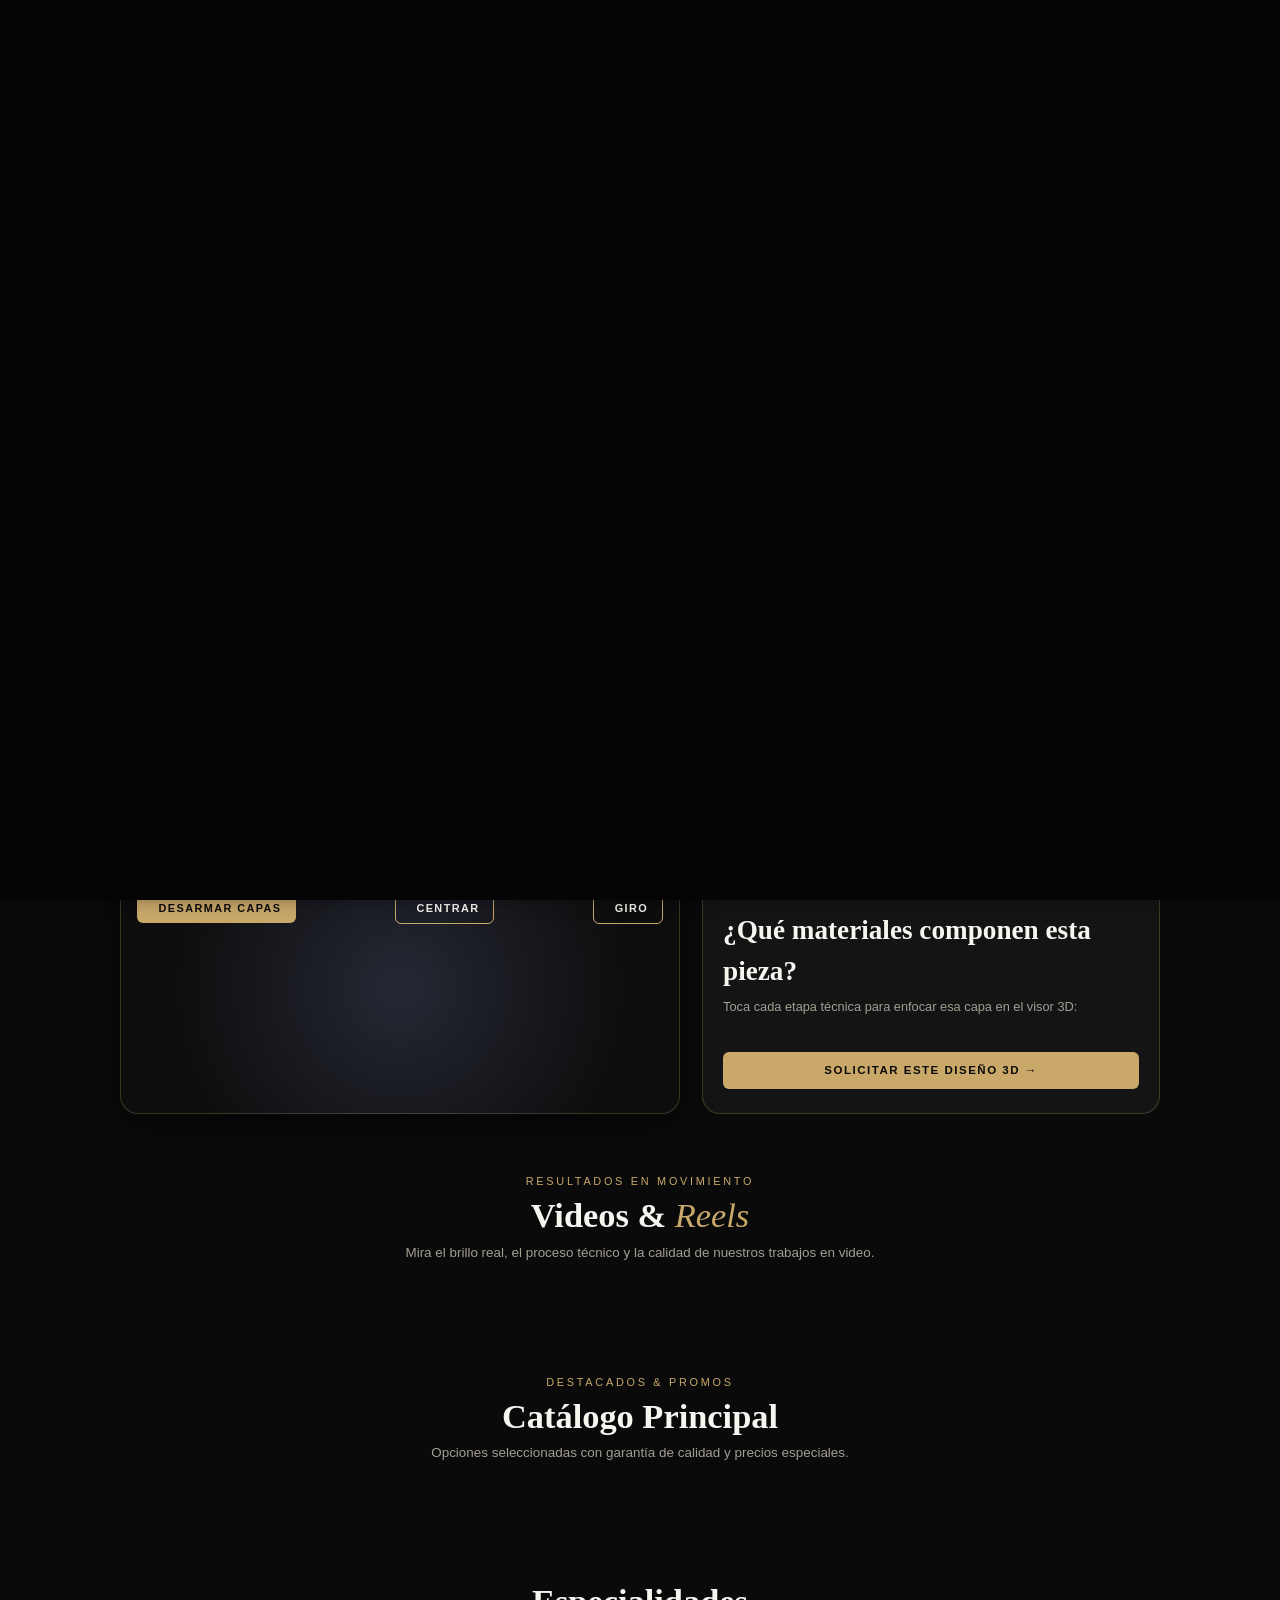
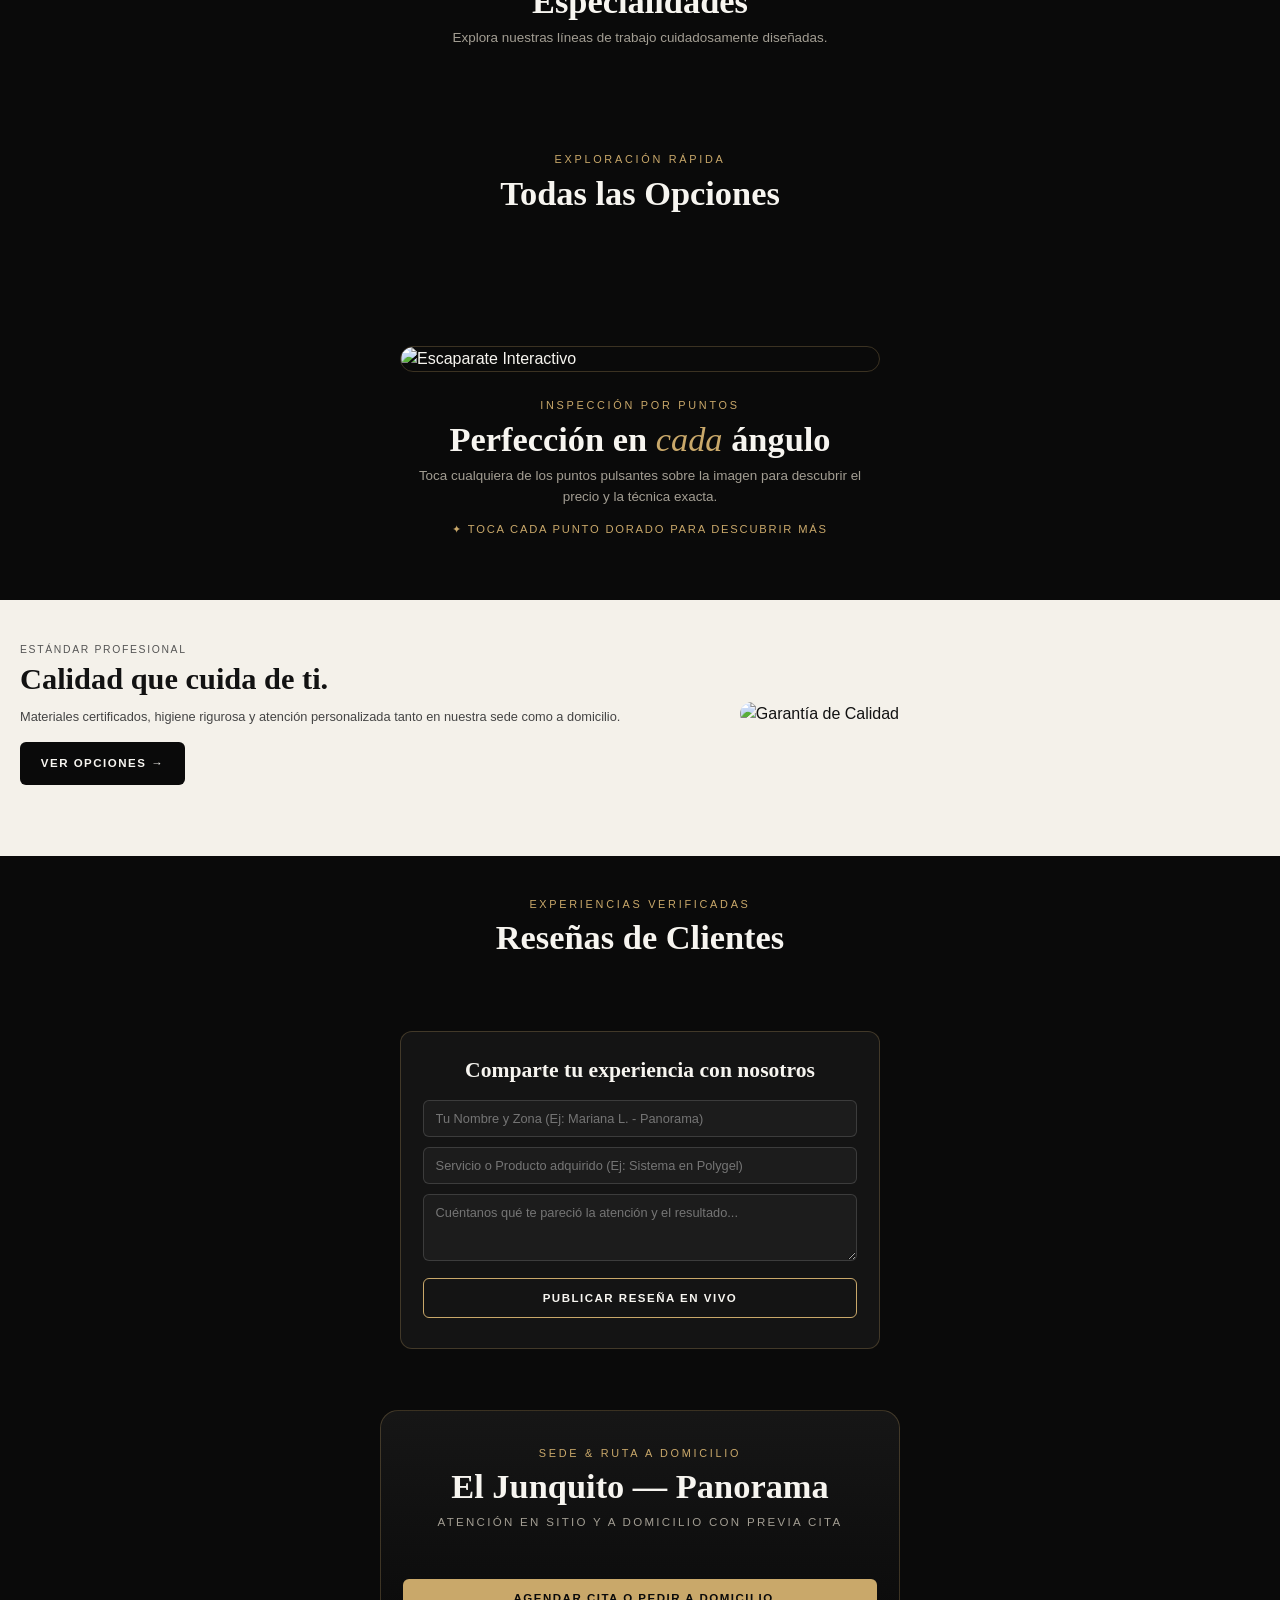
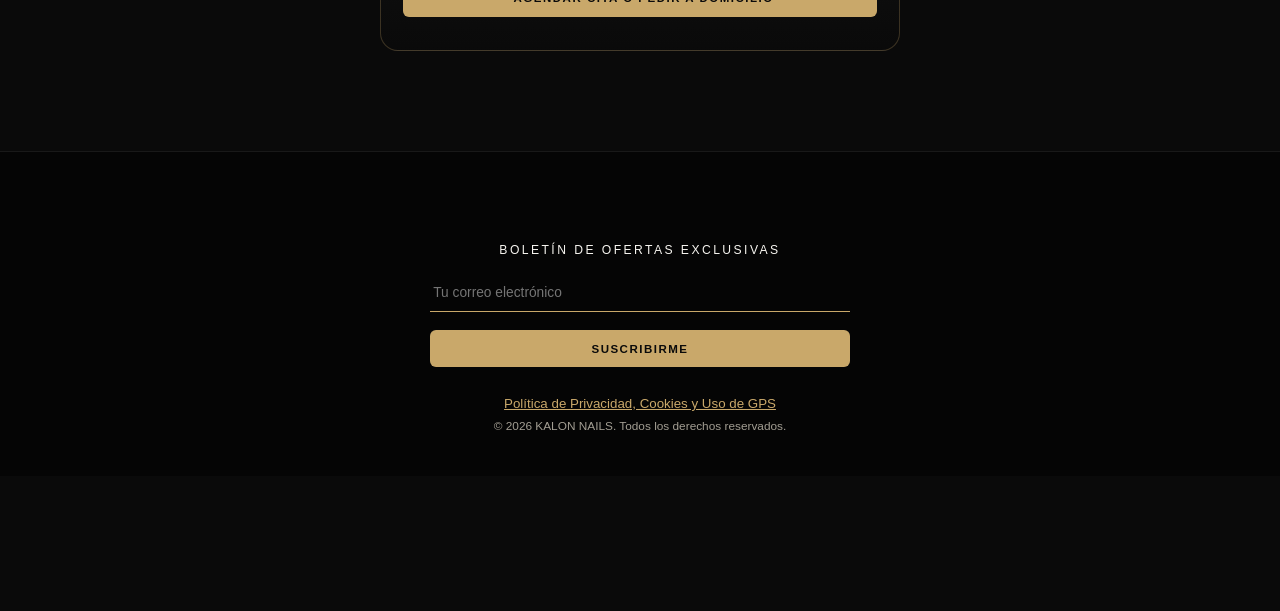
==== commit 04a97e28: "Update index.html" ====
--- a/index.html
+++ b/index.html
@@ -4,13 +4,13 @@
   <meta charset="UTF-8">
   <meta name="viewport" content="width=device-width, initial-scale=1.0, maximum-scale=5.0">
   
-  <!-- REGLA 5: Seguridad CSP (Permite Firebase, Google Maps GPS, Videos CDN y Visor 3D) -->
-  <meta http-equiv="Content-Security-Policy" content="default-src 'self' https: data: blob: 'unsafe-inline' 'unsafe-eval'; connect-src 'self' https://*.firebaseio.com https://*.googleapis.com wss://*.firebaseio.com https://*; img-src 'self' https: data: blob:; media-src 'self' https: data: blob:;">
+  <!-- REGLA 5: Seguridad CSP (Autoriza Firebase, DolarApi Oficial, Google Maps GPS, Videos CDN y Visor 3D) -->
+  <meta http-equiv="Content-Security-Policy" content="default-src 'self' https: data: blob: 'unsafe-inline' 'unsafe-eval'; connect-src 'self' https://ve.dolarapi.com https://*.firebaseio.com https://*.googleapis.com wss://*.firebaseio.com https://*; img-src 'self' https: data: blob:; media-src 'self' https: data: blob:;">
   <meta name="referrer" content="strict-origin-when-cross-origin">
 
   <!-- SEO y Metadatos Escalables -->
   <title id="meta-title">KALON | Plataforma Interactiva 3D & Tienda Oficial</title>
-  <meta name="description" id="meta-desc" content="Catálogo interactivo 3D, videos en vivo, club de referidos, atención en sede y servicio a domicilio con GPS.">
+  <meta name="description" id="meta-desc" content="Catálogo interactivo 3D con despiece de materiales, videos en vivo, club de referidos, atención en sede y servicio a domicilio con GPS.">
   <meta name="theme-color" content="#0a0a0a" id="meta-theme-color">
 
   <!-- Manifest para GitHub Pages / PWA -->
@@ -32,7 +32,7 @@
 </head>
 <body>
 
-  <!-- 1. PANTALLA DE CARGA / PRELOADER (Animado con Anime.js) -->
+  <!-- 1. PANTALLA DE CARGA / PRELOADER (Duración y textos configurables desde Admin - Punto 2) -->
   <div id="preloader" class="preloader" aria-live="polite">
     <div class="preloader-inner">
       <span class="preloader-subtitle" id="preloader-sub">EXPERIENCIA INTERACTIVA & 3D</span>
@@ -41,34 +41,29 @@
     </div>
   </div>
 
-  <!-- 2. BARRA SUPERIOR DE ANUNCIOS + TASA MULTI-MONEDA -->
+  <!-- 2. BARRA SUPERIOR DE ANUNCIOS EN MOVIMIENTO -->
   <div class="topbar">
     <div class="marquee-wrapper">
       <div class="marquee-track" id="marquee-track"></div>
     </div>
   </div>
 
-  <!-- 3. CABECERA FIJA / HEADER -->
+  <!-- 3. CABECERA FIJA LIMPIA (Sin tasa ni tuerca visible; 3 toques en el nombre abren el Admin - Puntos 3, 6 y 7) -->
   <header class="site-header" id="site-header">
     <div class="header-left">
       <button class="icon-btn" id="open-menu-btn" aria-label="Abrir menú">
         <i class="ri-menu-line"></i>
       </button>
-      <!-- Indicador de Tasa del Día (Multi-moneda configurable en Admin) -->
-      <span class="exchange-pill" id="header-rate-pill" title="Tasa de cambio referencial">Bs. --</span>
-    </div>
-
-    <a href="#" class="brand-logo" id="header-logo">kalon</a>
+    </div>
+
+    <!-- Dale 3 toques rápidos al nombre para abrir el Panel de Administración en secreto -->
+    <a href="javascript:void(0)" class="brand-logo" id="header-logo" title="Inicio">kalon nails</a>
 
     <div class="header-actions">
       <!-- Botón Club VIP / Cuenta de Usuario y Referidos -->
       <button class="icon-btn vip-trigger" id="open-vip-btn" title="Club VIP & Referidos" aria-label="Mi Cuenta y Referidos">
         <i class="ri-vip-crown-line"></i>
       </button>
-      <!-- Acceso al Panel de Administrador ("El Baile de Control") -->
-      <a href="admin.html" class="icon-btn" title="Panel Administrador" aria-label="Panel Administrador">
-        <i class="ri-settings-4-line"></i>
-      </a>
       <!-- Botón Carrito / Agenda -->
       <button class="icon-btn cart-trigger" id="open-cart-btn" aria-label="Ver carrito">
         <i class="ri-shopping-bag-line"></i>
@@ -112,7 +107,6 @@
 
     <div class="cart-items-container" id="cart-items-container"></div>
 
-    <!-- Formulario Escalable (Se adapta a Citas o Pedidos según el Modo de Negocio del Admin) -->
     <div class="cart-booking-box">
       <h4 class="booking-box-title" id="booking-form-heading">
         <i class="ri-calendar-check-line"></i> Datos de Atención & Entrega
@@ -121,7 +115,6 @@
       <input type="text" id="booking-client-name" class="booking-input" placeholder="Tu Nombre y Apellido *" maxlength="50">
       <input type="tel" id="booking-client-phone" class="booking-input" placeholder="Tu WhatsApp (Ej: 0412...)" maxlength="20">
       
-      <!-- Fila de Fecha y Hora (Se oculta sola si en el Admin cambias a Modo Tienda de Productos) -->
       <div class="booking-row-2" id="booking-datetime-row">
         <input type="date" id="booking-date" class="booking-input">
         <input type="time" id="booking-time" class="booking-input">
@@ -146,9 +139,7 @@
 
       <!-- Opciones de Domicilio y GPS -->
       <div id="domicilio-fields" class="domicilio-fields" style="display: none;">
-        <select id="booking-zone-select" class="booking-input">
-          <!-- Zonas inyectadas desde Firebase / app.js -->
-        </select>
+        <select id="booking-zone-select" class="booking-input"></select>
 
         <input type="text" id="booking-address-ref" class="booking-input" placeholder="Dirección exacta y punto de referencia" maxlength="120">
 
@@ -162,7 +153,7 @@
       <label class="booking-label">Método de Pago Preferido:</label>
       <select id="booking-payment-method" class="booking-input">
         <option value="Pago Móvil">Pago Móvil (Bs.)</option>
-        <option value="Efectivo Divisas">Efectivo ($ USD)</option>
+        <option value="Efectivo Divisas">Efectivo ($ / €)</option>
         <option value="Zelle / Binance">Zelle / Binance USDT</option>
         <option value="Transferencia / Punto">Transferencia / Acordar por WhatsApp</option>
       </select>
@@ -171,11 +162,11 @@
 
     <div class="cart-footer">
       <div class="cart-total-row">
-        <span>Total USD:</span>
+        <span id="cart-currency-label">Total Divisa:</span>
         <strong id="cart-total-price">$ 0</strong>
       </div>
       <div class="cart-total-bs-row">
-        <span>Equivalente Ref.:</span>
+        <span>Equivalente BCV en Bs.:</span>
         <span id="cart-total-bs">Bs. 0,00</span>
       </div>
       <button class="btn-primary btn-full" id="checkout-whatsapp-btn">
@@ -211,44 +202,56 @@
     </section>
 
     <div class="section-divider-banner">
-      <span>✦ <span id="divider-text">INSPECCIÓN 3D DE MATERIALES & ACABADOS</span></span>
-    </div>
-
-    <!-- 7. ESCAPARATE 3D + FICHA TÉCNICA DE MATERIALES MODIFICABLE EN ADMIN -->
+      <span>✦ <span id="divider-text">INSPECCIÓN 3D DE MATERIALES & DESPIECE</span></span>
+    </div>
+
+    <!-- 7. ESCAPARATE 3D CON BOTÓN DE DESARMADO / CAPAS Y AUTO-CENTRADO (Punto 8) -->
     <section class="showcase-3d-section" id="showcase-3d">
       <div class="section-header">
         <span class="section-subtitle" id="3d-subtitle">INTERACCIÓN 360° REAL</span>
         <h2 class="section-title" id="3d-title">Escultura & Materiales en 3D</h2>
-        <p class="section-desc" id="3d-desc">Gira el modelo con tu dedo para apreciar el relieve y conoce los materiales exactos empleados.</p>
+        <p class="section-desc" id="3d-desc">Gira el modelo con tu dedo o presiona "Desarmar Capas" para inspeccionar cómo está construido por dentro y vuelve a centrarlo cuando quieras.</p>
       </div>
 
       <div class="showcase-3d-grid">
-        <div class="viewer-3d-card">
+        <div class="viewer-3d-card" id="viewer-3d-card">
           <div class="viewer-badge" id="viewer-3d-badge">MODELO 3D • 360°</div>
           
+          <!-- Visor 3D con soporte de órbitas de cámara, despiece y auto-centrado -->
           <model-viewer 
             id="main-3d-model"
             src="./unas-demo.glb"
             alt="Modelo 3D Interactivo"
             auto-rotate
             camera-controls
+            camera-orbit="0deg 75deg 105%"
+            field-of-view="30deg"
+            interpolation-decay="120"
             shadow-intensity="1.2"
             exposure="1.05"
             touch-action="pan-y">
           </model-viewer>
 
+          <!-- Capa visual de Despiece / Vista Explotada de Materiales (Animada con Anime.js al desarmar) -->
+          <div class="exploded-layers-overlay" id="exploded-layers-overlay" aria-hidden="true"></div>
+
           <div class="viewer-controls">
-            <button class="btn-outline-gold" id="toggle-3d-rotate">
-              <i class="ri-refresh-line"></i> Pausar / Girar
+            <button type="button" class="btn-gold" id="explode-3d-btn" style="padding:0.55rem 0.9rem; font-size:0.68rem;">
+              <i class="ri-stack-line"></i> Desarmar Capas
             </button>
-            <span class="viewer-hint"><i class="ri-hand-coin-line"></i> Desliza en 360°</span>
+            <button type="button" class="btn-outline-gold" id="reset-3d-btn" style="padding:0.55rem 0.85rem; font-size:0.68rem;">
+              <i class="ri-focus-3-line"></i> Centrar
+            </button>
+            <button type="button" class="btn-outline-gold" id="toggle-3d-rotate" style="padding:0.55rem 0.85rem; font-size:0.68rem;">
+              <i class="ri-refresh-line"></i> Giro
+            </button>
           </div>
         </div>
 
         <div class="nail-specs-card" id="nail-specs-card">
           <span class="section-subtitle">FICHA TÉCNICA DE COMPOSICIÓN</span>
           <h3 class="specs-title" id="specs-main-title">¿Qué materiales componen esta pieza?</h3>
-          <p class="specs-intro" id="specs-intro">Toca cada capa para conocer la marca, técnica y durabilidad:</p>
+          <p class="specs-intro" id="specs-intro">Toca cada etapa técnica para enfocar esa capa en el visor 3D:</p>
 
           <div class="specs-accordion-list" id="nail-tech-specs"></div>
 
@@ -261,7 +264,7 @@
       </div>
     </section>
 
-    <!-- 8. NUEVA SECCIÓN: VIDEOS CORTOS PUBLICITARIOS / SHOPPABLE REELS (Punto 4) -->
+    <!-- 8. SECCIÓN DE VIDEOS CORTOS PUBLICITARIOS / SHOPPABLE REELS -->
     <section class="reels-section" id="reels-section">
       <div class="section-header">
         <span class="section-subtitle">RESULTADOS EN MOVIMIENTO</span>
@@ -269,9 +272,7 @@
         <p class="section-desc">Mira el brillo real, el proceso técnico y la calidad de nuestros trabajos en video.</p>
       </div>
 
-      <div class="carousel-container reels-carousel" id="reels-carousel">
-        <!-- Videos cortos optimizados inyectados desde Firebase / app.js -->
-      </div>
+      <div class="carousel-container reels-carousel" id="reels-carousel"></div>
     </section>
 
     <!-- 9. CARRUSEL DE SERVICIOS / PRODUCTOS DESTACADOS -->
@@ -307,12 +308,11 @@
       <div class="carousel-container" id="arrivals-carousel"></div>
     </section>
 
-    <!-- 12. ESCAPARATE INTERACTIVO CON D3.JS (PUNTOS MODIFICABLES DESDE EL ADMIN) -->
+    <!-- 12. ESCAPARATE INTERACTIVO CON D3.JS -->
     <section class="lookbook-section" id="lookbook">
       <div class="lookbook-card">
         <div class="lookbook-image-wrapper" id="lookbook-wrapper">
           <img id="lookbook-img" src="" alt="Escaparate Interactivo" loading="lazy">
-          <!-- D3.js dibuja aquí los puntos dorados configurados en el Admin -->
           <div id="hotspots-layer" class="hotspots-layer"></div>
         </div>
 
@@ -391,7 +391,6 @@
   <footer class="site-footer">
     <div class="footer-accordions" id="footer-accordions"></div>
 
-    <!-- Redes Sociales Controlables desde el Admin (Punto 1) -->
     <div class="footer-socials" id="footer-socials"></div>
 
     <div class="footer-newsletter">
@@ -405,11 +404,12 @@
 
     <div class="footer-legal-links">
       <button type="button" class="text-link" id="open-legal-modal">Política de Privacidad, Cookies y Uso de GPS</button>
-      <p class="copyright">© <span id="current-year">2026</span> <span id="footer-brand-name">KALON</span>. Todos los derechos reservados.</p>
+      <!-- También puedes darle 3 toques al nombre en el pie de página para abrir el Admin -->
+      <p class="copyright" id="footer-secret-trigger">© <span id="current-year">2026</span> <span id="footer-brand-name">KALON</span>. Todos los derechos reservados.</p>
     </div>
   </footer>
 
-  <!-- 18. MODAL CLUB VIP, CUENTA DE CLIENTE Y SISTEMA DE REFERIDOS (Punto 2) -->
+  <!-- 18. MODAL CLUB VIP, CUENTA DE CLIENTE Y SISTEMA DE REFERIDOS -->
   <div class="legal-modal" id="vip-modal" aria-hidden="true" role="dialog">
     <div class="legal-modal-content vip-modal-dark">
       <div class="legal-modal-header">
@@ -419,7 +419,6 @@
         </button>
       </div>
 
-      <!-- Vista cuando el cliente NO ha iniciado sesión -->
       <div id="vip-auth-view">
         <p class="vip-lead">Crea tu cuenta gratis para recibir un <strong>10% de descuento</strong> de bienvenida, acumular puntos por cada cita/compra y ganar premios recomendando amigas.</p>
         
@@ -437,7 +436,6 @@
         </form>
       </div>
 
-      <!-- Vista cuando el cliente SÍ tiene sesión activa -->
       <div id="vip-profile-view" style="display:none;">
         <div class="vip-card-box">
           <span class="section-subtitle">MIEMBRO OFICIAL VIP</span>
@@ -472,7 +470,7 @@
     </div>
   </div>
 
-  <!-- 19. BANNER LEGAL DE COOKIES Y MODAL DE PRIVACIDAD (Regla 5) -->
+  <!-- 19. BANNER LEGAL DE COOKIES Y MODAL DE PRIVACIDAD -->
   <aside class="cookie-banner" id="cookie-banner" role="dialog" aria-label="Aviso de privacidad y cookies">
     <p class="cookie-text">
       Usamos almacenamiento seguro para tu carrito, tu cuenta de puntos VIP y geolocalización GPS bajo tu permiso cuando pides a domicilio. 
--- a/style.css
+++ b/style.css
@@ -1,8 +1,7 @@
 /* ==========================================================================
-   1. VARIABLES ESCALABLES (:root) - CAMBIA CUALQUIER RUBRO AQUÍ (REGLA 6)
+   1. VARIABLES ESCALABLES (:root) - CONTROLADAS TAMBIÉN DESDE EL ADMIN (REGLA 6)
    ========================================================================== */
 :root {
-  /* Paleta de Colores (Lujo Oscuro, Dorado Champán y Acento Cobalto 3D) */
   --bg-dark: #0a0a0a;
   --bg-card: #141414;
   --bg-elevated: #1c1c1c;
@@ -18,7 +17,7 @@
   --accent-gold-soft: rgba(201, 168, 106, 0.18);
 
   --danger-bg: #3a3a3a;
-  --border-subtle: rgba(201, 168, 106, 0.22);
+  --border-subtle: rgba(201, 168, 106, 0.25);
   --border-dark: rgba(18, 18, 18, 0.15);
 
   /* Tipografías */
@@ -32,7 +31,7 @@
   --radius-lg: 18px;
   --header-height: 64px;
   --topbar-height: 34px;
-  --shadow-soft: 0 12px 32px rgba(0, 0, 0, 0.45);
+  --shadow-soft: 0 12px 32px rgba(0, 0, 0, 0.48);
 }
 
 /* ==========================================================================
@@ -61,7 +60,7 @@
   padding-bottom: 135px;
 }
 
-img {
+img, video {
   max-width: 100%;
   display: block;
   object-fit: cover;
@@ -130,7 +129,7 @@
 }
 
 /* ==========================================================================
-   4. BARRA SUPERIOR MARQUEE Y CABECERA FIJA
+   4. BARRA SUPERIOR MARQUEE, TASA MULTI-MONEDA Y CABECERA FIJA
    ========================================================================== */
 .topbar {
   height: var(--topbar-height);
@@ -183,39 +182,56 @@
   display: flex;
   align-items: center;
   justify-content: space-between;
-  padding: 0 1rem;
+  padding: 0 0.85rem;
   position: sticky;
   top: var(--topbar-height);
   z-index: 99;
 }
 
+.header-left,
+.header-actions {
+  display: flex;
+  align-items: center;
+  gap: 0.2rem;
+}
+
+.exchange-pill {
+  font-size: 0.65rem;
+  font-weight: 600;
+  color: var(--accent-gold);
+  background-color: var(--accent-gold-soft);
+  border: 1px solid var(--border-subtle);
+  padding: 0.22rem 0.55rem;
+  border-radius: 999px;
+  white-space: nowrap;
+}
+
 .brand-logo {
   font-family: var(--font-serif);
-  font-size: 1.95rem;
+  font-size: 1.85rem;
   font-weight: 600;
   letter-spacing: 0.03em;
   color: var(--text-light);
-}
-
-.header-actions {
-  display: flex;
-  align-items: center;
-  gap: 0.25rem;
+  text-align: center;
 }
 
 .icon-btn {
-  width: 40px;
-  height: 40px;
+  width: 38px;
+  height: 38px;
   display: inline-flex;
   align-items: center;
   justify-content: center;
-  font-size: 1.3rem;
+  font-size: 1.25rem;
   color: var(--text-light);
   border-radius: var(--radius-sm);
-  transition: color 0.2s ease;
+  transition: color 0.2s ease, transform 0.2s ease;
 }
 
 .icon-btn:hover {
+  color: var(--accent-gold);
+}
+
+.vip-trigger i {
   color: var(--accent-gold);
 }
 
@@ -225,11 +241,11 @@
 
 .cart-badge {
   position: absolute;
-  top: 5px;
-  right: 3px;
+  top: 4px;
+  right: 2px;
   background-color: var(--accent-gold);
   color: var(--bg-dark);
-  font-size: 0.65rem;
+  font-size: 0.62rem;
   font-weight: 700;
   width: 17px;
   height: 17px;
@@ -240,12 +256,12 @@
 }
 
 /* ==========================================================================
-   5. MENÚ LATERAL, CARRITO Y AGENDAMIENTO DOMICILIO / GPS
+   5. MENÚ LATERAL, REDES DINÁMICAS, CARRITO, REFERIDOS Y PASARELA DE PAGOS
    ========================================================================== */
 .drawer-backdrop {
   position: fixed;
   inset: 0;
-  background-color: rgba(0, 0, 0, 0.74);
+  background-color: rgba(0, 0, 0, 0.76);
   z-index: 200;
   opacity: 0;
   pointer-events: none;
@@ -262,8 +278,8 @@
   position: fixed;
   top: 0;
   bottom: 0;
-  width: 90%;
-  max-width: 390px;
+  width: 92%;
+  max-width: 400px;
   background-color: #080808;
   z-index: 201;
   display: flex;
@@ -295,12 +311,15 @@
   padding: 0.9rem 1.15rem;
   display: flex;
   align-items: center;
-  justify-content: flex-end;
+  justify-content: space-between;
   border-bottom: 1px solid rgba(255, 255, 255, 0.08);
 }
 
-.cart-header {
-  justify-content: space-between;
+.drawer-title {
+  font-size: 0.72rem;
+  letter-spacing: 0.2em;
+  color: var(--accent-gold);
+  font-weight: 600;
 }
 
 .cart-header h3 {
@@ -310,9 +329,11 @@
 }
 
 .drawer-body {
-  padding: 1.2rem;
+  padding: 1.15rem;
   overflow-y: auto;
   flex: 1;
+  display: flex;
+  flex-direction: column;
 }
 
 .search-box {
@@ -341,20 +362,25 @@
 }
 
 .search-results-box {
-  margin-bottom: 1rem;
+  margin-bottom: 0.8rem;
 }
 
 .search-result-item {
   display: flex;
   align-items: center;
   justify-content: space-between;
-  padding: 0.6rem 0.5rem;
+  padding: 0.55rem 0.5rem;
   border-bottom: 1px solid rgba(255, 255, 255, 0.06);
   font-size: 0.8rem;
+  cursor: pointer;
 }
 
 .search-result-item strong {
   color: var(--accent-gold);
+}
+
+.drawer-nav {
+  flex: 1;
 }
 
 .drawer-nav-item {
@@ -366,8 +392,8 @@
   display: flex;
   align-items: center;
   justify-content: space-between;
-  padding: 0.95rem 0.2rem;
-  font-size: 0.78rem;
+  padding: 0.9rem 0.2rem;
+  font-size: 0.76rem;
   letter-spacing: 0.16em;
   text-transform: uppercase;
   color: var(--text-light);
@@ -379,28 +405,39 @@
   font-size: 1.1rem;
 }
 
-/* Carrito y Formulario de Cita / Domicilio */
+.drawer-socials {
+  display: flex;
+  justify-content: center;
+  gap: 1.1rem;
+  padding-top: 1.2rem;
+  margin-top: 1rem;
+  border-top: 1px solid rgba(255, 255, 255, 0.08);
+  font-size: 1.35rem;
+  color: var(--accent-gold);
+}
+
+/* Carrito, Referidos, Domicilio GPS y Métodos de Pago */
 .cart-items-container {
   flex: 1;
   overflow-y: auto;
-  padding: 1rem 1.15rem;
-  max-height: 36vh;
+  padding: 0.85rem 1.15rem;
+  max-height: 28vh;
 }
 
 .cart-item {
   display: flex;
-  gap: 0.75rem;
+  gap: 0.7rem;
   align-items: center;
   background-color: var(--bg-card);
-  padding: 0.65rem;
+  padding: 0.6rem;
   border-radius: var(--radius-sm);
-  margin-bottom: 0.65rem;
+  margin-bottom: 0.55rem;
   border: 1px solid rgba(255, 255, 255, 0.06);
 }
 
 .cart-item img {
-  width: 50px;
-  height: 50px;
+  width: 46px;
+  height: 46px;
   border-radius: 4px;
 }
 
@@ -409,32 +446,31 @@
 }
 
 .cart-item-title {
-  font-size: 0.76rem;
+  font-size: 0.74rem;
   font-weight: 600;
   text-transform: uppercase;
 }
 
 .cart-item-price {
-  font-size: 0.76rem;
-  color: var(--accent-gold);
-  margin-top: 0.15rem;
-}
-
-/* Módulo de Cita en Panorama vs Domicilio con GPS */
+  font-size: 0.74rem;
+  color: var(--accent-gold);
+  margin-top: 0.1rem;
+}
+
 .cart-booking-box {
-  padding: 0.95rem 1.15rem;
+  padding: 0.9rem 1.15rem;
   background-color: #101010;
   border-top: 1px solid var(--border-subtle);
   overflow-y: auto;
-  max-height: 44vh;
+  max-height: 48vh;
 }
 
 .booking-box-title {
-  font-size: 0.78rem;
+  font-size: 0.75rem;
   letter-spacing: 0.12em;
   text-transform: uppercase;
   color: var(--accent-gold);
-  margin-bottom: 0.65rem;
+  margin-bottom: 0.6rem;
   display: flex;
   align-items: center;
   gap: 0.4rem;
@@ -445,11 +481,11 @@
   background-color: #181818;
   border: 1px solid rgba(255, 255, 255, 0.14);
   border-radius: var(--radius-sm);
-  padding: 0.6rem 0.75rem;
+  padding: 0.58rem 0.75rem;
   color: var(--text-light);
   font-family: inherit;
-  font-size: 0.8rem;
-  margin-bottom: 0.55rem;
+  font-size: 0.78rem;
+  margin-bottom: 0.5rem;
   outline: none;
 }
 
@@ -463,30 +499,45 @@
   gap: 0.5rem;
 }
 
+.referral-apply-row {
+  display: grid;
+  grid-template-columns: 1fr auto;
+  gap: 0.45rem;
+  align-items: center;
+  margin-bottom: 0.35rem;
+}
+
+.referral-apply-row .btn-outline-gold {
+  padding: 0.58rem 0.85rem;
+  font-size: 0.68rem;
+}
+
 .booking-label {
   display: block;
-  font-size: 0.72rem;
+  font-size: 0.7rem;
   color: var(--text-muted);
-  margin: 0.25rem 0 0.4rem;
+  margin: 0.35rem 0 0.35rem;
+  text-transform: uppercase;
+  letter-spacing: 0.08em;
 }
 
 .delivery-mode-selector {
   display: grid;
   grid-template-columns: 1fr 1fr;
   gap: 0.5rem;
-  margin-bottom: 0.65rem;
+  margin-bottom: 0.55rem;
 }
 
 .mode-btn {
-  padding: 0.6rem 0.4rem;
+  padding: 0.55rem 0.4rem;
   border: 1px solid rgba(255, 255, 255, 0.2);
   border-radius: var(--radius-sm);
-  font-size: 0.72rem;
+  font-size: 0.7rem;
   font-weight: 500;
   display: flex;
   align-items: center;
   justify-content: center;
-  gap: 0.35rem;
+  gap: 0.3rem;
   transition: all 0.2s;
 }
 
@@ -499,24 +550,34 @@
 
 .domicilio-fields {
   padding-top: 0.35rem;
+  margin-bottom: 0.4rem;
   border-top: 1px dashed rgba(201, 168, 106, 0.3);
 }
 
 .gps-btn {
-  padding: 0.6rem;
+  padding: 0.55rem;
+  font-size: 0.68rem;
+}
+
+.gps-status-msg {
   font-size: 0.7rem;
+  color: #6ee7b7;
+  margin: 0.25rem 0;
+  text-align: center;
+}
+
+.payment-instructions-box {
+  background-color: #161616;
+  border-left: 3px solid var(--accent-gold);
+  padding: 0.55rem 0.75rem;
+  font-size: 0.72rem;
+  color: var(--text-muted);
+  border-radius: 4px;
   margin-top: 0.2rem;
 }
 
-.gps-status-msg {
-  font-size: 0.72rem;
-  color: #6ee7b7;
-  margin-top: 0.4rem;
-  text-align: center;
-}
-
 .cart-footer {
-  padding: 0.95rem 1.15rem;
+  padding: 0.85rem 1.15rem;
   border-top: 1px solid rgba(255, 255, 255, 0.08);
   background-color: #060606;
 }
@@ -525,22 +586,31 @@
   display: flex;
   justify-content: space-between;
   font-size: 0.95rem;
-  margin-bottom: 0.75rem;
+  margin-bottom: 0.2rem;
+}
+
+.cart-total-bs-row {
+  display: flex;
+  justify-content: space-between;
+  font-size: 0.76rem;
+  color: var(--accent-gold);
+  margin-bottom: 0.65rem;
 }
 
 /* ==========================================================================
    6. BOTONES Y ENCABEZADOS REUTILIZABLES
    ========================================================================== */
 .btn-dark,
+.btn-outline-dark,
 .btn-primary,
 .btn-gold,
 .btn-outline-gold {
   display: inline-flex;
   align-items: center;
   justify-content: center;
-  gap: 0.5rem;
-  padding: 0.85rem 1.4rem;
-  font-size: 0.74rem;
+  gap: 0.45rem;
+  padding: 0.8rem 1.3rem;
+  font-size: 0.72rem;
   font-weight: 600;
   letter-spacing: 0.13em;
   text-transform: uppercase;
@@ -551,6 +621,12 @@
 .btn-dark {
   background-color: var(--bg-dark);
   color: var(--text-light);
+}
+
+.btn-outline-dark {
+  border: 1px solid var(--bg-dark);
+  color: var(--bg-dark);
+  background-color: rgba(255, 255, 255, 0.5);
 }
 
 .btn-gold,
@@ -581,7 +657,7 @@
 .section-header {
   text-align: center;
   padding: 0 1.25rem;
-  margin-bottom: 1.6rem;
+  margin-bottom: 1.5rem;
 }
 
 .section-subtitle {
@@ -590,16 +666,16 @@
   letter-spacing: 0.25em;
   text-transform: uppercase;
   color: var(--accent-gold);
-  margin-bottom: 0.45rem;
+  margin-bottom: 0.4rem;
 }
 
 .section-title {
   font-family: var(--font-serif);
-  font-size: 2.2rem;
+  font-size: 2.15rem;
   font-weight: 600;
   line-height: 1.12;
   color: var(--text-light);
-  margin-bottom: 0.55rem;
+  margin-bottom: 0.5rem;
 }
 
 .section-title em {
@@ -642,14 +718,14 @@
   content: "";
   position: absolute;
   inset: 0;
-  background: linear-gradient(90deg, rgba(244,241,234,0.96) 0%, rgba(244,241,234,0.85) 56%, rgba(244,241,234,0.18) 100%);
+  background: linear-gradient(90deg, rgba(244,241,234,0.96) 0%, rgba(244,241,234,0.86) 58%, rgba(244,241,234,0.18) 100%);
   z-index: 2;
 }
 
 .hero-content {
   position: relative;
   z-index: 3;
-  max-width: 72%;
+  max-width: 78%;
 }
 
 .hero-kicker {
@@ -661,18 +737,18 @@
 }
 
 .hero-headline {
-  font-size: 1.7rem;
+  font-size: 1.68rem;
   font-weight: 700;
   line-height: 1.08;
   color: var(--text-dark);
   text-transform: uppercase;
-  margin-bottom: 0.9rem;
+  margin-bottom: 0.85rem;
 }
 
 .hero-script {
   display: block;
   font-family: var(--font-script);
-  font-size: 2.45rem;
+  font-size: 2.4rem;
   font-weight: 400;
   text-transform: lowercase;
   color: var(--accent-gold);
@@ -684,21 +760,27 @@
   color: #333;
   border-left: 2px solid var(--accent-gold);
   padding-left: 0.65rem;
-  margin-bottom: 1.25rem;
+  margin-bottom: 1.15rem;
+}
+
+.hero-btn-group {
+  display: flex;
+  flex-wrap: wrap;
+  gap: 0.6rem;
 }
 
 .hero-trust-badges {
-  margin-top: 1.35rem;
+  margin-top: 1.25rem;
   display: flex;
   flex-direction: column;
-  gap: 0.45rem;
+  gap: 0.4rem;
 }
 
 .trust-badge-item {
   display: flex;
   align-items: center;
   gap: 0.5rem;
-  font-size: 0.75rem;
+  font-size: 0.74rem;
   color: #222;
   font-weight: 500;
 }
@@ -719,7 +801,7 @@
 }
 
 /* ==========================================================================
-   8. VISOR 3D DE LAS MANOS + FICHA TÉCNICA DE MATERIALES DE UÑAS
+   8. VISOR 3D + FICHA TÉCNICA DE MATERIALES
    ========================================================================== */
 .showcase-3d-section {
   padding: 2.8rem 1.2rem 1.5rem;
@@ -779,7 +861,6 @@
   gap: 0.35rem;
 }
 
-/* Tarjeta de Ficha Técnica de Uñas (Polygel, Esmalte, Brillo) */
 .nail-specs-card {
   background-color: var(--bg-card);
   border: 1px solid var(--border-subtle);
@@ -792,21 +873,21 @@
 
 .specs-title {
   font-family: var(--font-serif);
-  font-size: 1.75rem;
+  font-size: 1.7rem;
   margin-bottom: 0.35rem;
 }
 
 .specs-intro {
   font-size: 0.8rem;
   color: var(--text-muted);
-  margin-bottom: 1.1rem;
+  margin-bottom: 1rem;
 }
 
 .specs-accordion-list {
   display: flex;
   flex-direction: column;
-  gap: 0.65rem;
-  margin-bottom: 1.25rem;
+  gap: 0.6rem;
+  margin-bottom: 1.2rem;
 }
 
 .spec-item {
@@ -823,18 +904,18 @@
 
 .spec-header-btn {
   width: 100%;
-  padding: 0.85rem 1rem;
+  padding: 0.8rem 0.95rem;
   display: flex;
   align-items: center;
   justify-content: space-between;
   text-align: left;
-  font-size: 0.8rem;
+  font-size: 0.78rem;
   font-weight: 600;
 }
 
 .spec-layer-tag {
   color: var(--accent-gold);
-  font-size: 0.68rem;
+  font-size: 0.65rem;
   letter-spacing: 0.1em;
   text-transform: uppercase;
   display: block;
@@ -842,11 +923,10 @@
 
 .spec-body {
   display: none;
-  padding: 0 1rem 0.9rem;
-  font-size: 0.78rem;
+  padding: 0.6rem 0.95rem 0.85rem;
+  font-size: 0.76rem;
   color: var(--text-muted);
   border-top: 1px solid rgba(255, 255, 255, 0.05);
-  padding-top: 0.65rem;
 }
 
 .spec-item.is-active .spec-body {
@@ -854,12 +934,94 @@
 }
 
 /* ==========================================================================
-   9. CARRUSEL DE SERVICIOS Y PROMOCIONES
+   9. NUEVA SECCIÓN: VIDEOS CORTOS PUBLICITARIOS / SHOPPABLE REELS (PUNTO 4)
+   ========================================================================== */
+.reels-section {
+  padding: 2.2rem 0 1.2rem;
+}
+
+.reels-carousel {
+  gap: 0.9rem;
+}
+
+.reel-card {
+  flex: 0 0 235px;
+  height: 400px;
+  scroll-snap-align: center;
+  position: relative;
+  border-radius: var(--radius-lg);
+  overflow: hidden;
+  background-color: #111;
+  border: 1px solid var(--border-subtle);
+  box-shadow: var(--shadow-soft);
+}
+
+.reel-card video {
+  width: 100%;
+  height: 100%;
+  object-fit: cover;
+}
+
+.reel-badge-top {
+  position: absolute;
+  top: 12px;
+  left: 12px;
+  background: rgba(0, 0, 0, 0.65);
+  backdrop-filter: blur(6px);
+  color: var(--accent-gold);
+  font-size: 0.64rem;
+  font-weight: 700;
+  padding: 0.3rem 0.65rem;
+  border-radius: 999px;
+  border: 1px solid var(--border-subtle);
+  z-index: 3;
+}
+
+.reel-sound-btn {
+  position: absolute;
+  top: 10px;
+  right: 10px;
+  width: 32px;
+  height: 32px;
+  border-radius: 50%;
+  background: rgba(0, 0, 0, 0.65);
+  color: #fff;
+  display: flex;
+  align-items: center;
+  justify-content: center;
+  font-size: 0.95rem;
+  z-index: 3;
+}
+
+.reel-overlay-bottom {
+  position: absolute;
+  inset: auto 0 0 0;
+  padding: 2.5rem 0.95rem 0.95rem;
+  background: linear-gradient(to top, rgba(0,0,0,0.94) 0%, rgba(0,0,0,0.45) 60%, transparent 100%);
+  z-index: 2;
+}
+
+.reel-title {
+  font-size: 0.82rem;
+  font-weight: 700;
+  text-transform: uppercase;
+  margin-bottom: 0.2rem;
+}
+
+.reel-price {
+  font-size: 0.8rem;
+  color: var(--accent-gold);
+  font-weight: 600;
+  margin-bottom: 0.55rem;
+}
+
+/* ==========================================================================
+   10. CARRUSEL DE SERVICIOS / PRODUCTOS Y CATEGORÍAS
    ========================================================================== */
 .collections-section,
 .arrivals-section,
 .testimonials-section {
-  padding: 2.6rem 0 1.5rem;
+  padding: 2.5rem 0 1.4rem;
 }
 
 .carousel-container {
@@ -877,7 +1039,7 @@
 
 .product-card {
   flex: 0 0 82%;
-  max-width: 310px;
+  max-width: 305px;
   scroll-snap-align: center;
   background-color: var(--bg-card);
   border-radius: var(--radius-md);
@@ -890,7 +1052,7 @@
 
 .product-media {
   position: relative;
-  height: 320px;
+  height: 315px;
   overflow: hidden;
   background-color: #1c1c1c;
 }
@@ -909,7 +1071,7 @@
   content: "";
   position: absolute;
   inset: 0;
-  background: linear-gradient(to top, rgba(14, 14, 14, 0.95) 0%, rgba(14, 14, 14, 0.2) 45%, transparent 100%);
+  background: linear-gradient(to top, rgba(14, 14, 14, 0.96) 0%, rgba(14, 14, 14, 0.2) 48%, transparent 100%);
 }
 
 .badge-stack {
@@ -924,8 +1086,8 @@
 
 .tag-badge {
   display: inline-block;
-  padding: 0.35rem 0.85rem;
-  font-size: 0.68rem;
+  padding: 0.32rem 0.8rem;
+  font-size: 0.66rem;
   font-weight: 600;
   letter-spacing: 0.1em;
   text-transform: uppercase;
@@ -958,43 +1120,49 @@
 .product-info {
   position: relative;
   z-index: 3;
-  margin-top: -75px;
-  padding: 0 1.1rem 1.2rem;
+  margin-top: -78px;
+  padding: 0 1.1rem 1.15rem;
 }
 
 .product-title {
-  font-size: 0.88rem;
+  font-size: 0.86rem;
   font-weight: 600;
-  letter-spacing: 0.06em;
-  text-transform: uppercase;
-  margin-bottom: 0.35rem;
+  letter-spacing: 0.05em;
+  text-transform: uppercase;
+  margin-bottom: 0.3rem;
 }
 
 .product-pricing {
   display: flex;
-  align-items: center;
-  gap: 0.6rem;
-  margin-bottom: 0.9rem;
+  align-items: baseline;
+  flex-wrap: wrap;
+  gap: 0.5rem;
+  margin-bottom: 0.8rem;
   font-size: 0.9rem;
 }
 
 .price-old {
   text-decoration: line-through;
   color: var(--text-muted);
-  font-size: 0.82rem;
+  font-size: 0.78rem;
 }
 
 .price-current {
   color: var(--accent-gold);
   font-weight: 700;
+}
+
+.price-bs-ref {
+  font-size: 0.7rem;
+  color: var(--text-muted);
 }
 
 .btn-card-action {
   width: 100%;
-  padding: 0.75rem;
+  padding: 0.72rem;
   border: 1px solid rgba(255, 255, 255, 0.35);
   border-radius: var(--radius-sm);
-  font-size: 0.72rem;
+  font-size: 0.7rem;
   letter-spacing: 0.12em;
   text-transform: uppercase;
   color: var(--text-light);
@@ -1012,7 +1180,7 @@
   display: flex;
   justify-content: center;
   gap: 0.45rem;
-  margin-top: 0.4rem;
+  margin-top: 0.35rem;
 }
 
 .dot-indicator {
@@ -1027,22 +1195,19 @@
   transform: scale(1.25);
 }
 
-/* ==========================================================================
-   10. ESPECIALIDADES VISUALES Y FILTROS
-   ========================================================================== */
 .categories-section {
-  padding: 2.5rem 1.25rem;
+  padding: 2.4rem 1.25rem;
 }
 
 .categories-grid {
   display: grid;
   grid-template-columns: 1fr;
-  gap: 1.15rem;
+  gap: 1.1rem;
 }
 
 .category-card {
   position: relative;
-  height: 320px;
+  height: 310px;
   border-radius: var(--radius-md);
   overflow: hidden;
   border: 1px solid rgba(255, 255, 255, 0.08);
@@ -1066,17 +1231,17 @@
   display: flex;
   align-items: flex-end;
   justify-content: space-between;
-  padding: 1.35rem;
+  padding: 1.3rem;
 }
 
 .category-name {
   font-family: var(--font-serif);
-  font-size: 1.75rem;
+  font-size: 1.7rem;
   font-weight: 600;
 }
 
 .category-link {
-  font-size: 0.82rem;
+  font-size: 0.8rem;
   color: var(--accent-gold);
 }
 
@@ -1084,15 +1249,15 @@
   display: flex;
   flex-wrap: wrap;
   justify-content: center;
-  gap: 0.55rem;
-  padding: 0 1.2rem 1.4rem;
+  gap: 0.5rem;
+  padding: 0 1.2rem 1.3rem;
 }
 
 .filter-pill-btn {
-  padding: 0.55rem 1.05rem;
+  padding: 0.52rem 1rem;
   border-radius: var(--radius-sm);
   border: 1px solid rgba(255, 255, 255, 0.25);
-  font-size: 0.72rem;
+  font-size: 0.7rem;
   letter-spacing: 0.12em;
   text-transform: uppercase;
   color: var(--text-light);
@@ -1110,13 +1275,13 @@
    11. ESCAPARATE INTERACTIVO CON D3.JS
    ========================================================================== */
 .lookbook-section {
-  padding: 2.5rem 1.25rem;
+  padding: 2.4rem 1.25rem;
 }
 
 .lookbook-card {
   position: relative;
   max-width: 480px;
-  margin: 0 auto 1.8rem;
+  margin: 0 auto 1.6rem;
 }
 
 .lookbook-image-wrapper {
@@ -1172,20 +1337,20 @@
 }
 
 .lookbook-instruction {
-  margin-top: 1rem;
-  font-size: 0.72rem;
+  margin-top: 0.9rem;
+  font-size: 0.7rem;
   letter-spacing: 0.16em;
   color: var(--accent-gold);
   text-transform: uppercase;
 }
 
 /* ==========================================================================
-   12. BIOSEGURIDAD, TESTIMONIOS FIRESTORE Y UBICACIÓN EN EL JUNQUITO
+   12. BIOSEGURIDAD, RESEÑAS FIRESTORE, UBICACIÓN Y REACT
    ========================================================================== */
 .promo-care-section {
   background-color: var(--bg-light);
   color: var(--text-dark);
-  padding: 2.8rem 1.25rem;
+  padding: 2.6rem 1.25rem;
 }
 
 .promo-care-banner {
@@ -1193,7 +1358,7 @@
   grid-template-columns: 1.15fr 0.85fr;
   align-items: center;
   gap: 1rem;
-  margin-bottom: 2rem;
+  margin-bottom: 1.8rem;
 }
 
 .promo-kicker {
@@ -1202,55 +1367,54 @@
   letter-spacing: 0.16em;
   text-transform: uppercase;
   color: #555;
-  margin-bottom: 0.4rem;
+  margin-bottom: 0.35rem;
 }
 
 .promo-title {
   font-family: var(--font-serif);
-  font-size: 1.95rem;
+  font-size: 1.9rem;
   line-height: 1.08;
-  margin-bottom: 0.75rem;
+  margin-bottom: 0.7rem;
 }
 
 .promo-desc {
   font-size: 0.8rem;
   color: #444;
-  margin-bottom: 1.1rem;
+  margin-bottom: 1rem;
 }
 
 .promo-care-img-box img {
   border-radius: var(--radius-md);
-  max-height: 250px;
+  max-height: 240px;
   margin: 0 auto;
 }
 
 .benefits-grid {
   display: grid;
   grid-template-columns: 1fr 1fr;
-  gap: 0.75rem;
+  gap: 0.7rem;
 }
 
 .benefit-box {
   background-color: #fbf9f5;
   border: 1px solid var(--border-dark);
   border-radius: var(--radius-sm);
-  padding: 0.85rem;
-  display: flex;
-  align-items: center;
-  gap: 0.6rem;
-  font-size: 0.75rem;
+  padding: 0.8rem;
+  display: flex;
+  align-items: center;
+  gap: 0.55rem;
+  font-size: 0.74rem;
   font-weight: 500;
 }
 
 .benefit-box i {
-  font-size: 1.2rem;
-  color: var(--accent-gold);
-}
-
-/* Testimonios + Formulario Firestore */
+  font-size: 1.15rem;
+  color: var(--accent-gold);
+}
+
 .testimonial-card {
   flex: 0 0 80%;
-  max-width: 300px;
+  max-width: 295px;
   scroll-snap-align: center;
   background-color: var(--bg-card);
   border-radius: var(--radius-md);
@@ -1260,7 +1424,7 @@
 
 .testimonial-card img {
   width: 100%;
-  height: 260px;
+  height: 240px;
 }
 
 .testimonial-quote {
@@ -1278,8 +1442,8 @@
 
 .review-form-card {
   max-width: 480px;
-  margin: 1.5rem auto 0;
-  padding: 1.4rem;
+  margin: 1.4rem auto 0;
+  padding: 1.35rem;
   background-color: var(--bg-card);
   border: 1px solid var(--border-subtle);
   border-radius: var(--radius-md);
@@ -1287,8 +1451,8 @@
 
 .review-form-title {
   font-family: var(--font-serif);
-  font-size: 1.4rem;
-  margin-bottom: 0.9rem;
+  font-size: 1.35rem;
+  margin-bottom: 0.85rem;
   text-align: center;
 }
 
@@ -1299,23 +1463,23 @@
   background-color: #1c1c1c;
   border: 1px solid rgba(255, 255, 255, 0.14);
   border-radius: var(--radius-sm);
-  padding: 0.65rem 0.8rem;
+  padding: 0.62rem 0.75rem;
   color: var(--text-light);
   font-family: inherit;
-  font-size: 0.82rem;
-  margin-bottom: 0.7rem;
+  font-size: 0.8rem;
+  margin-bottom: 0.65rem;
   outline: none;
 }
 
 .location-section {
-  padding: 2.5rem 1.25rem;
+  padding: 2.4rem 1.25rem;
 }
 
 .location-card {
   background: linear-gradient(180deg, rgba(24, 24, 24, 0.92), rgba(10, 10, 10, 0.98));
   border: 1px solid var(--border-subtle);
   border-radius: var(--radius-lg);
-  padding: 2.2rem 1.4rem;
+  padding: 2.1rem 1.4rem;
   text-align: center;
   max-width: 520px;
   margin: 0 auto;
@@ -1325,15 +1489,15 @@
   font-size: 0.72rem;
   letter-spacing: 0.2em;
   color: var(--text-muted);
-  margin-bottom: 1.5rem;
+  margin-bottom: 1.4rem;
 }
 
 .location-details {
   text-align: left;
-  margin-bottom: 1.8rem;
+  margin-bottom: 1.6rem;
   display: flex;
   flex-direction: column;
-  gap: 1rem;
+  gap: 0.95rem;
 }
 
 .location-details li {
@@ -1357,11 +1521,8 @@
   text-transform: uppercase;
 }
 
-/* ==========================================================================
-   13. WIDGET REACT, FOOTER Y BANNER LEGAL DE COOKIES
-   ========================================================================== */
 .react-widget-section {
-  padding: 1.5rem 1.25rem 2.5rem;
+  padding: 1.4rem 1.25rem 2.4rem;
 }
 
 .react-kit-box {
@@ -1374,6 +1535,74 @@
   text-align: center;
 }
 
+/* ==========================================================================
+   13. CLUB VIP & SISTEMA DE REFERIDOS (PUNTO 2)
+   ========================================================================== */
+.vip-modal-dark {
+  background: linear-gradient(160deg, #161512 0%, #0b0b0b 100%) !important;
+  color: var(--text-light) !important;
+  border: 1px solid var(--accent-gold);
+}
+
+.vip-modal-dark .legal-modal-header {
+  border-bottom-color: rgba(255, 255, 255, 0.1);
+}
+
+.vip-modal-dark .legal-modal-header .icon-btn {
+  color: var(--text-light);
+}
+
+.vip-lead {
+  font-size: 0.82rem;
+  color: var(--text-muted) !important;
+  margin-bottom: 1rem;
+}
+
+.vip-card-box {
+  background: radial-gradient(circle at top right, rgba(201, 168, 106, 0.2), #121212 70%);
+  border: 1px solid var(--border-subtle);
+  border-radius: var(--radius-md);
+  padding: 1.25rem;
+  text-align: center;
+}
+
+.vip-stats-grid {
+  display: grid;
+  grid-template-columns: repeat(3, 1fr);
+  gap: 0.5rem;
+  margin: 1rem 0;
+  padding: 0.8rem 0;
+  border-top: 1px solid rgba(255, 255, 255, 0.08);
+  border-bottom: 1px solid rgba(255, 255, 255, 0.08);
+}
+
+.vip-stat-val {
+  display: block;
+  font-size: 1.25rem;
+  font-weight: 700;
+  color: var(--accent-gold);
+}
+
+.vip-stat-label {
+  font-size: 0.65rem;
+  color: var(--text-muted);
+  text-transform: uppercase;
+}
+
+.vip-code-display {
+  background-color: #080808;
+  border: 1px dashed var(--accent-gold);
+  padding: 0.65rem;
+  font-size: 1.05rem;
+  font-weight: 700;
+  letter-spacing: 0.18em;
+  color: var(--accent-gold);
+  border-radius: var(--radius-sm);
+}
+
+/* ==========================================================================
+   14. FOOTER, REDES DINÁMICAS, COOKIES Y MODAL LEGAL
+   ========================================================================== */
 .site-footer {
   background-color: #050505;
   padding: 2rem 1.25rem 2.5rem;
@@ -1386,11 +1615,11 @@
 
 .footer-accordion-trigger {
   width: 100%;
-  padding: 1.1rem 0;
+  padding: 1.05rem 0;
   display: flex;
   justify-content: space-between;
   align-items: center;
-  font-size: 0.78rem;
+  font-size: 0.76rem;
   letter-spacing: 0.18em;
   text-transform: uppercase;
 }
@@ -1398,23 +1627,25 @@
 .footer-accordion-content {
   display: none;
   padding-bottom: 1rem;
-  font-size: 0.82rem;
+  font-size: 0.8rem;
   color: var(--text-muted);
 }
 
 .footer-socials {
   display: flex;
   justify-content: center;
-  gap: 1.2rem;
-  margin: 2rem 0;
-  font-size: 1.4rem;
+  flex-wrap: wrap;
+  gap: 1.25rem;
+  margin: 1.8rem 0;
+  font-size: 1.45rem;
+  color: var(--accent-gold);
 }
 
 .newsletter-title {
   text-align: center;
-  font-size: 0.78rem;
+  font-size: 0.76rem;
   letter-spacing: 0.2em;
-  margin-bottom: 1rem;
+  margin-bottom: 0.9rem;
 }
 
 .newsletter-form {
@@ -1427,31 +1658,31 @@
   background: transparent;
   border: none;
   border-bottom: 1px solid var(--accent-gold);
-  padding: 0.75rem 0.2rem;
-  color: var(--text-light);
-  font-size: 0.88rem;
-  margin-bottom: 1.2rem;
+  padding: 0.7rem 0.2rem;
+  color: var(--text-light);
+  font-size: 0.86rem;
+  margin-bottom: 1.1rem;
   outline: none;
 }
 
 .newsletter-feedback {
-  margin-top: 0.6rem;
-  font-size: 0.78rem;
+  margin-top: 0.55rem;
+  font-size: 0.76rem;
   text-align: center;
   color: var(--accent-gold);
 }
 
 .footer-legal-links {
   text-align: center;
-  margin-top: 2rem;
-  font-size: 0.75rem;
+  margin-top: 1.8rem;
+  font-size: 0.74rem;
   color: var(--text-muted);
 }
 
 .text-link {
   text-decoration: underline;
   color: var(--accent-gold);
-  margin-bottom: 0.5rem;
+  margin-bottom: 0.45rem;
   display: inline-block;
 }
 
@@ -1462,7 +1693,7 @@
   right: 0;
   background-color: #080808;
   border-top: 1px solid rgba(255, 255, 255, 0.12);
-  padding: 1rem 1.15rem;
+  padding: 0.95rem 1.15rem;
   z-index: 150;
   box-shadow: 0 -8px 25px rgba(0, 0, 0, 0.7);
 }
@@ -1472,9 +1703,9 @@
 }
 
 .cookie-text {
-  font-size: 0.75rem;
-  color: var(--text-light);
-  margin-bottom: 0.85rem;
+  font-size: 0.74rem;
+  color: var(--text-light);
+  margin-bottom: 0.8rem;
   line-height: 1.45;
 }
 
@@ -1487,13 +1718,13 @@
 .cookie-actions {
   display: grid;
   grid-template-columns: 1fr 1fr;
-  gap: 0.75rem;
+  gap: 0.7rem;
 }
 
 .btn-cookie-outline,
 .btn-cookie-fill {
-  padding: 0.72rem 0.5rem;
-  font-size: 0.72rem;
+  padding: 0.7rem 0.5rem;
+  font-size: 0.7rem;
   font-weight: 600;
   letter-spacing: 0.12em;
   text-transform: uppercase;
@@ -1518,7 +1749,7 @@
   display: none;
   align-items: center;
   justify-content: center;
-  padding: 1.2rem;
+  padding: 1.1rem;
 }
 
 .legal-modal.is-open {
@@ -1528,12 +1759,12 @@
 .legal-modal-content {
   background-color: var(--bg-light);
   color: var(--text-dark);
-  max-width: 540px;
+  max-width: 520px;
   width: 100%;
-  max-height: 85vh;
+  max-height: 86vh;
   border-radius: var(--radius-md);
   overflow-y: auto;
-  padding: 1.5rem;
+  padding: 1.4rem;
 }
 
 .legal-modal-header {
@@ -1541,13 +1772,13 @@
   justify-content: space-between;
   align-items: center;
   border-bottom: 1px solid var(--border-dark);
-  padding-bottom: 0.9rem;
-  margin-bottom: 1rem;
+  padding-bottom: 0.8rem;
+  margin-bottom: 0.95rem;
 }
 
 .legal-modal-header h2 {
   font-family: var(--font-serif);
-  font-size: 1.55rem;
+  font-size: 1.5rem;
 }
 
 .legal-modal-header .icon-btn {
@@ -1556,26 +1787,26 @@
 
 .legal-modal-body h3 {
   font-family: var(--font-serif);
-  font-size: 1.25rem;
-  margin: 1rem 0 0.35rem;
+  font-size: 1.2rem;
+  margin: 0.95rem 0 0.3rem;
 }
 
 .legal-modal-body p {
-  font-size: 0.84rem;
+  font-size: 0.82rem;
   color: #333;
-  margin-bottom: 0.6rem;
+  margin-bottom: 0.55rem;
 }
 
 /* ==========================================================================
-   14. ADAPTACIÓN A PANTALLAS GRANDES (COMPUTADORAS / TABLETS)
+   15. ADAPTACIÓN A COMPUTADORAS Y PANTALLAS GRANDES
    ========================================================================== */
 @media (min-width: 768px) {
   .hero-section {
-    min-height: 560px;
+    min-height: 550px;
     padding: 4rem 8%;
   }
   .hero-headline {
-    font-size: 2.55rem;
+    font-size: 2.5rem;
   }
   .showcase-3d-grid {
     grid-template-columns: 1.1fr 0.9fr;
@@ -1593,6 +1824,12 @@
     justify-content: center;
     flex-wrap: wrap;
   }
+  .reels-carousel {
+    flex-wrap: nowrap;
+    justify-content: flex-start;
+    max-width: 1100px;
+    margin: 0 auto;
+  }
   .product-card {
     flex: 0 0 280px;
   }
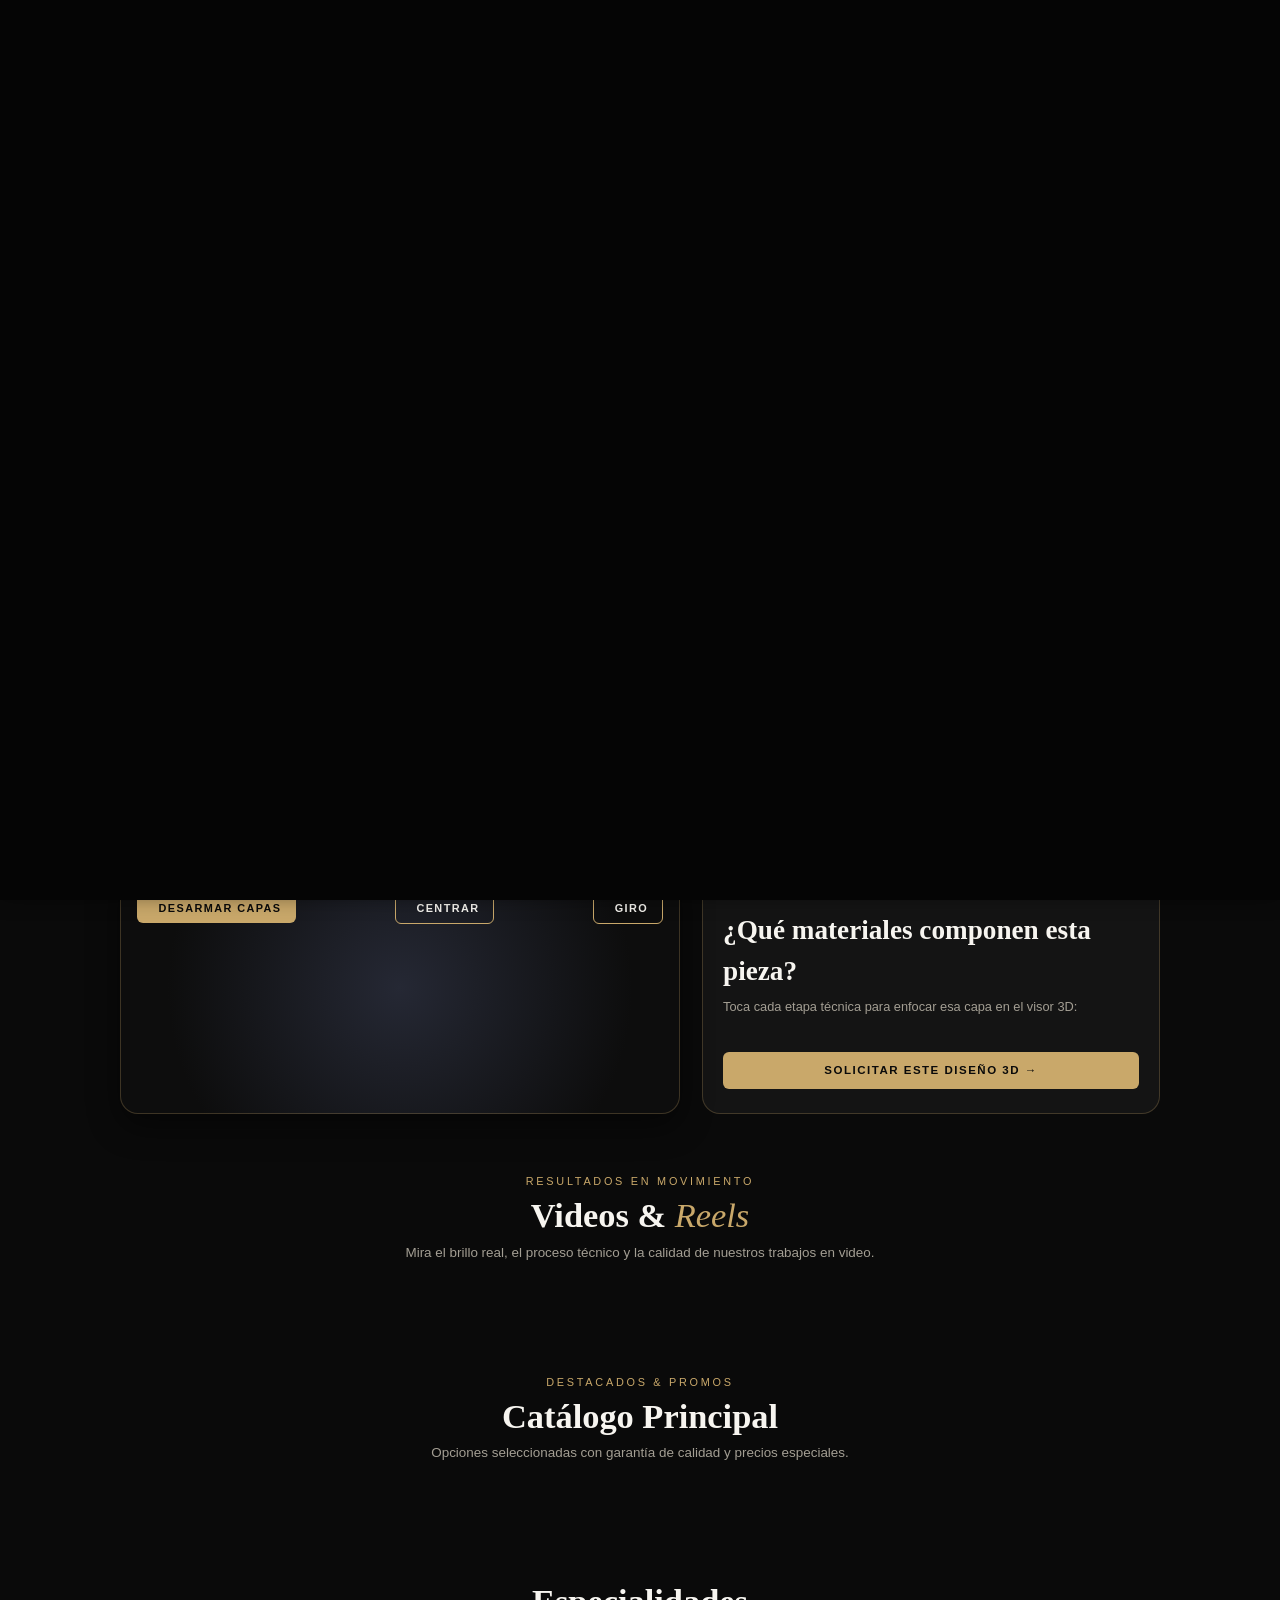
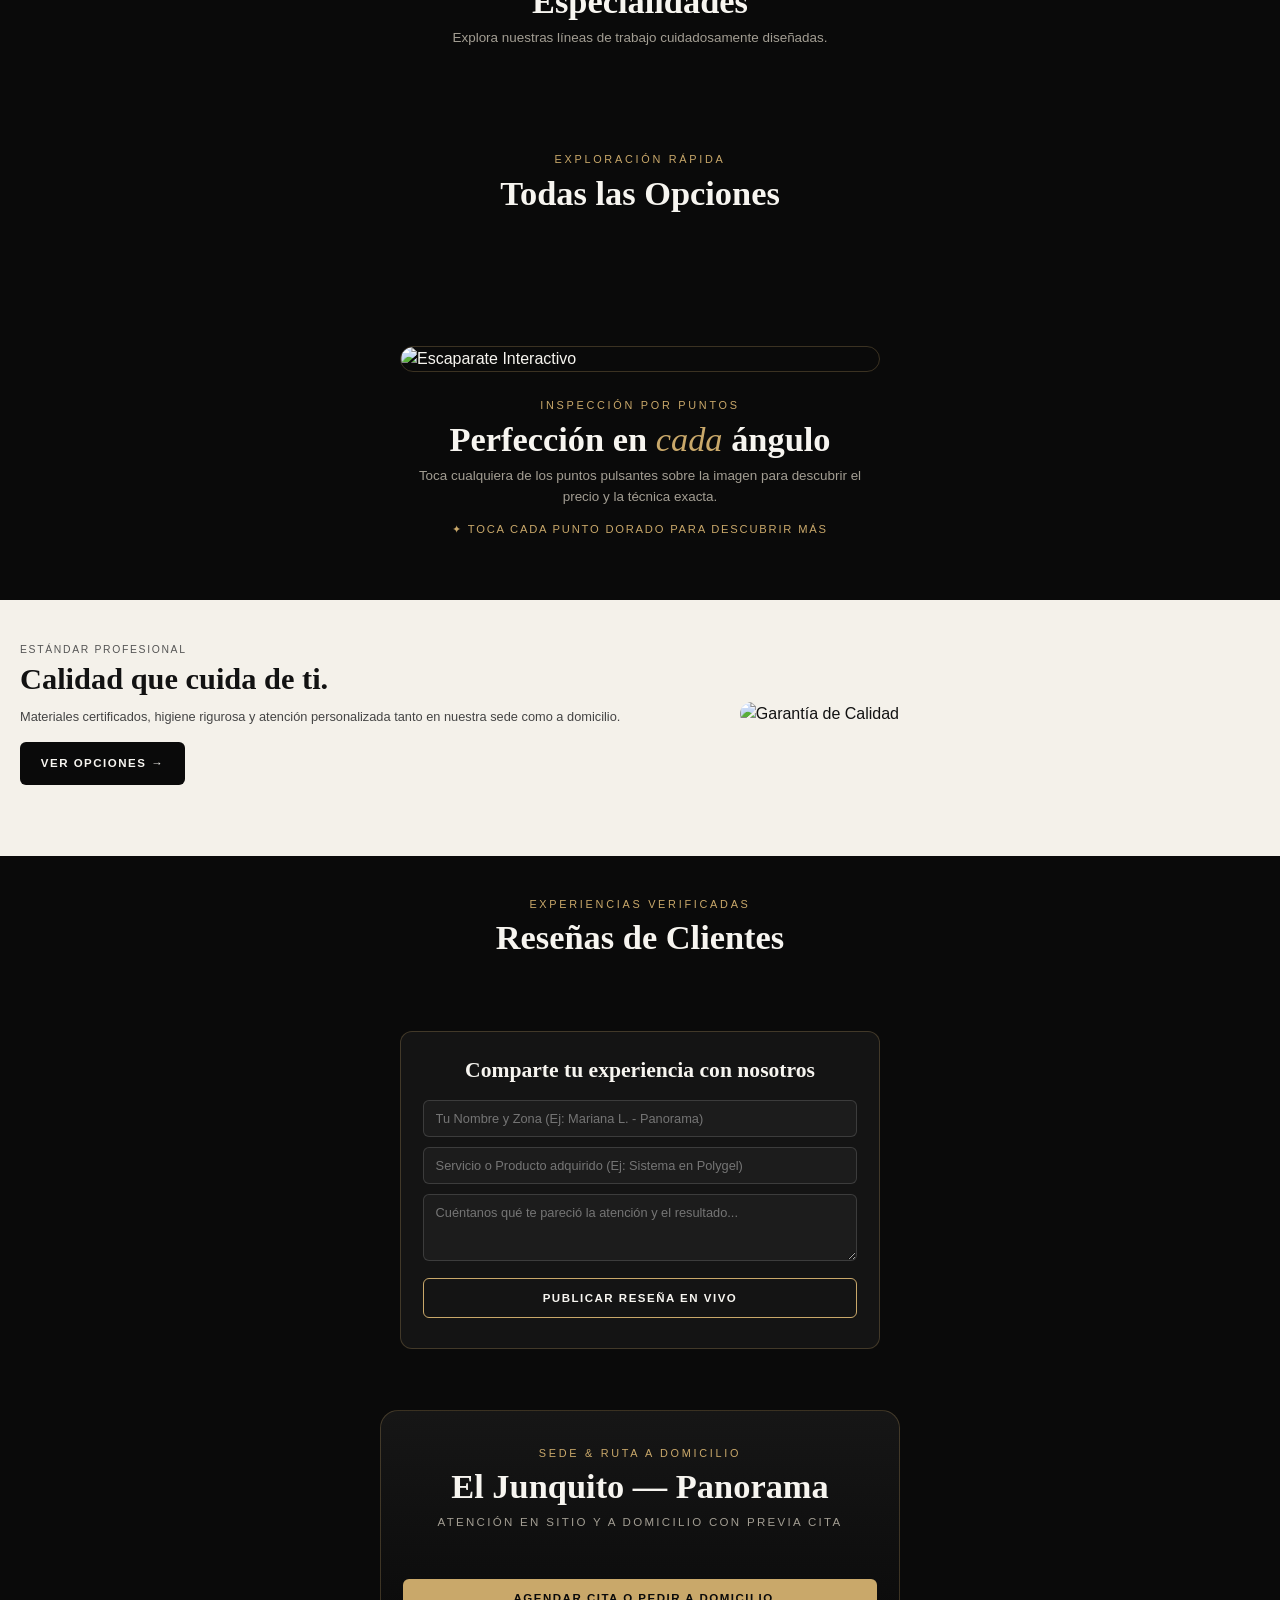
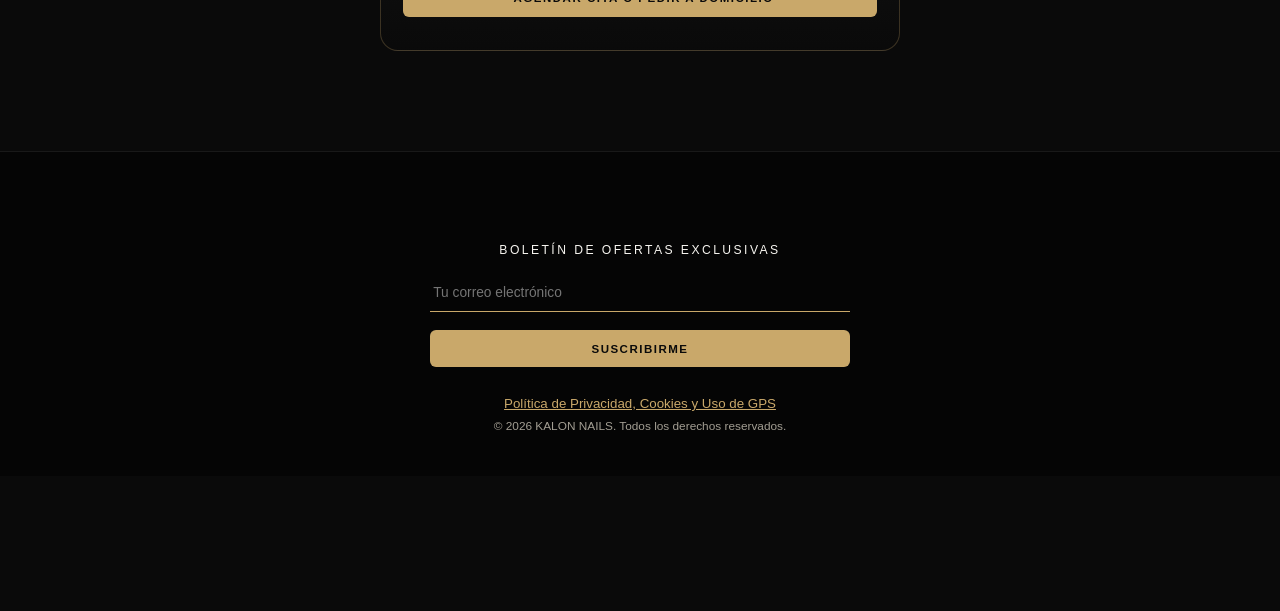
==== commit 7650f101: "Update index.html" ====
--- a/index.html
+++ b/index.html
@@ -4,8 +4,8 @@
   <meta charset="UTF-8">
   <meta name="viewport" content="width=device-width, initial-scale=1.0, maximum-scale=5.0">
   
-  <!-- REGLA 5: Seguridad CSP (Autoriza Firebase, DolarApi Oficial, Google Maps GPS, Videos CDN y Visor 3D) -->
-  <meta http-equiv="Content-Security-Policy" content="default-src 'self' https: data: blob: 'unsafe-inline' 'unsafe-eval'; connect-src 'self' https://ve.dolarapi.com https://*.firebaseio.com https://*.googleapis.com wss://*.firebaseio.com https://*; img-src 'self' https: data: blob:; media-src 'self' https: data: blob:;">
+  <!-- Seguridad CSP: Autoriza catbox.moe, rates.dolarvzla.com, ve.dolarapi.com, Firebase, Google Maps GPS, Videos y Visor 3D -->
+  <meta http-equiv="Content-Security-Policy" content="default-src 'self' https: data: blob: 'unsafe-inline' 'unsafe-eval'; connect-src 'self' https://rates.dolarvzla.com https://ve.dolarapi.com https://*.firebaseio.com https://*.googleapis.com wss://*.firebaseio.com https://*; img-src 'self' https: http: data: blob:; media-src 'self' https: http: data: blob:;">
   <meta name="referrer" content="strict-origin-when-cross-origin">
 
   <!-- SEO y Metadatos Escalables -->
@@ -24,7 +24,7 @@
   <!-- Íconos RemixIcon -->
   <link href="https://cdn.jsdelivr.net/npm/remixicon@3.5.0/fonts/remixicon.css" rel="stylesheet">
 
-  <!-- Hoja de estilos principal (Archivo 2) -->
+  <!-- Hoja de estilos principal -->
   <link rel="stylesheet" href="style.css">
 
   <!-- Motor 3D Interactivo (Google Model Viewer) -->
@@ -32,10 +32,10 @@
 </head>
 <body>
 
-  <!-- 1. PANTALLA DE CARGA / PRELOADER (Duración y textos configurables desde Admin - Punto 2) -->
+  <!-- 1. PANTALLA DE CARGA / PRELOADER -->
   <div id="preloader" class="preloader" aria-live="polite">
     <div class="preloader-inner">
-      <span class="preloader-subtitle" id="preloader-sub">EXPERIENCIA INTERACTIVA & 3D</span>
+      <span class="preloader-subtitle" id="preloader-sub">BIENVENIDA A MI ESTUDIO</span>
       <h1 class="preloader-title" id="preloader-brand">K A L O N</h1>
       <div class="preloader-line"></div>
     </div>
@@ -48,7 +48,7 @@
     </div>
   </div>
 
-  <!-- 3. CABECERA FIJA LIMPIA (Sin tasa ni tuerca visible; 3 toques en el nombre abren el Admin - Puntos 3, 6 y 7) -->
+  <!-- 3. CABECERA FIJA LIMPIA (3 toques rápidos en el nombre abren admin.html) -->
   <header class="site-header" id="site-header">
     <div class="header-left">
       <button class="icon-btn" id="open-menu-btn" aria-label="Abrir menú">
@@ -56,15 +56,12 @@
       </button>
     </div>
 
-    <!-- Dale 3 toques rápidos al nombre para abrir el Panel de Administración en secreto -->
     <a href="javascript:void(0)" class="brand-logo" id="header-logo" title="Inicio">kalon nails</a>
 
     <div class="header-actions">
-      <!-- Botón Club VIP / Cuenta de Usuario y Referidos -->
       <button class="icon-btn vip-trigger" id="open-vip-btn" title="Club VIP & Referidos" aria-label="Mi Cuenta y Referidos">
         <i class="ri-vip-crown-line"></i>
       </button>
-      <!-- Botón Carrito / Agenda -->
       <button class="icon-btn cart-trigger" id="open-cart-btn" aria-label="Ver carrito">
         <i class="ri-shopping-bag-line"></i>
         <span class="cart-badge" id="cart-count">0</span>
@@ -91,7 +88,6 @@
 
       <nav class="drawer-nav" id="drawer-nav-list"></nav>
 
-      <!-- Redes Sociales Dinámicas en el Menú Lateral -->
       <div class="drawer-socials" id="drawer-socials"></div>
     </div>
   </aside>
@@ -120,7 +116,6 @@
         <input type="time" id="booking-time" class="booking-input">
       </div>
 
-      <!-- Código de Referido o Cupón VIP -->
       <div class="referral-apply-row">
         <input type="text" id="cart-referral-code" class="booking-input" placeholder="¿Tienes código de referido? (Ej: VIP-123)" maxlength="25" style="margin-bottom:0;">
         <button type="button" class="btn-outline-gold" id="apply-referral-btn">APLICAR</button>
@@ -137,7 +132,6 @@
         </button>
       </div>
 
-      <!-- Opciones de Domicilio y GPS -->
       <div id="domicilio-fields" class="domicilio-fields" style="display: none;">
         <select id="booking-zone-select" class="booking-input"></select>
 
@@ -149,7 +143,6 @@
         <p id="gps-status-msg" class="gps-status-msg"></p>
       </div>
 
-      <!-- Selector de Método de Pago Configurable desde el Admin -->
       <label class="booking-label">Método de Pago Preferido:</label>
       <select id="booking-payment-method" class="booking-input">
         <option value="Pago Móvil">Pago Móvil (Bs.)</option>
@@ -175,7 +168,7 @@
     </div>
   </aside>
 
-  <!-- CONTENIDO PRINCIPAL ESCALABLE -->
+  <!-- CONTENIDO PRINCIPAL -->
   <main id="main-content">
 
     <!-- 6. SECCIÓN HERO / PORTADA PRINCIPAL -->
@@ -205,7 +198,7 @@
       <span>✦ <span id="divider-text">INSPECCIÓN 3D DE MATERIALES & DESPIECE</span></span>
     </div>
 
-    <!-- 7. ESCAPARATE 3D CON BOTÓN DE DESARMADO / CAPAS Y AUTO-CENTRADO (Punto 8) -->
+    <!-- 7. ESCAPARATE 3D CON TU ARCHIVO ./nail-polish.glb Y DESPIECE INTERACTIVO -->
     <section class="showcase-3d-section" id="showcase-3d">
       <div class="section-header">
         <span class="section-subtitle" id="3d-subtitle">INTERACCIÓN 360° REAL</span>
@@ -217,10 +210,9 @@
         <div class="viewer-3d-card" id="viewer-3d-card">
           <div class="viewer-badge" id="viewer-3d-badge">MODELO 3D • 360°</div>
           
-          <!-- Visor 3D con soporte de órbitas de cámara, despiece y auto-centrado -->
           <model-viewer 
             id="main-3d-model"
-            src="./unas-demo.glb"
+            src="./nail-polish.glb"
             alt="Modelo 3D Interactivo"
             auto-rotate
             camera-controls
@@ -232,7 +224,6 @@
             touch-action="pan-y">
           </model-viewer>
 
-          <!-- Capa visual de Despiece / Vista Explotada de Materiales (Animada con Anime.js al desarmar) -->
           <div class="exploded-layers-overlay" id="exploded-layers-overlay" aria-hidden="true"></div>
 
           <div class="viewer-controls">
@@ -387,7 +378,7 @@
 
   </main>
 
-  <!-- 17. PIE DE PÁGINA / FOOTER CON REDES DINÁMICAS -->
+  <!-- 17. PIE DE PÁGINA / FOOTER -->
   <footer class="site-footer">
     <div class="footer-accordions" id="footer-accordions"></div>
 
@@ -404,7 +395,6 @@
 
     <div class="footer-legal-links">
       <button type="button" class="text-link" id="open-legal-modal">Política de Privacidad, Cookies y Uso de GPS</button>
-      <!-- También puedes darle 3 toques al nombre en el pie de página para abrir el Admin -->
       <p class="copyright" id="footer-secret-trigger">© <span id="current-year">2026</span> <span id="footer-brand-name">KALON</span>. Todos los derechos reservados.</p>
     </div>
   </footer>
@@ -501,9 +491,7 @@
     </div>
   </div>
 
-  <!-- =========================================================================
-       ECOSISTEMA DE LIBRERÍAS + FIREBASE SDK
-       ========================================================================= -->
+  <!-- LIBRERÍAS + FIREBASE SDK -->
   <script src="https://cdnjs.cloudflare.com/ajax/libs/jquery/3.7.1/jquery.min.js"></script>
   <script src="https://cdnjs.cloudflare.com/ajax/libs/lodash.js/4.17.21/lodash.min.js"></script>
   <script src="https://cdnjs.cloudflare.com/ajax/libs/animejs/3.2.1/anime.min.js"></script>
@@ -511,13 +499,12 @@
   <script src="https://unpkg.com/react@18/umd/react.production.min.js" crossorigin></script>
   <script src="https://unpkg.com/react-dom@18/umd/react-dom.production.min.js" crossorigin></script>
 
-  <!-- Google Firebase SDKs -->
   <script src="https://www.gstatic.com/firebasejs/10.8.0/firebase-app-compat.js"></script>
   <script src="https://www.gstatic.com/firebasejs/10.8.0/firebase-database-compat.js"></script>
   <script src="https://www.gstatic.com/firebasejs/10.8.0/firebase-firestore-compat.js"></script>
   <script src="https://www.gstatic.com/firebasejs/10.8.0/firebase-auth-compat.js"></script>
 
-  <!-- Motor Principal (Archivo 3) -->
+  <!-- Motor Principal -->
   <script src="app.js"></script>
 </body>
 </html>
--- a/style.css
+++ b/style.css
@@ -1,5 +1,5 @@
 /* ==========================================================================
-   1. VARIABLES ESCALABLES (:root) - CONTROLADAS TAMBIÉN DESDE EL ADMIN (REGLA 6)
+   1. VARIABLES ESCALABLES (:root) - CONTROLADAS DESDE EL ADMIN (REGLA 6)
    ========================================================================== */
 :root {
   --bg-dark: #0a0a0a;
@@ -84,7 +84,7 @@
 }
 
 /* ==========================================================================
-   3. PRELOADER / PANTALLA DE BIENVENIDA
+   3. PRELOADER / PANTALLA DE BIENVENIDA (PUNTO 2)
    ========================================================================== */
 .preloader {
   position: fixed;
@@ -99,12 +99,13 @@
 
 .preloader-inner {
   padding: 2rem;
+  max-width: 90vw;
 }
 
 .preloader-subtitle {
   display: block;
-  font-size: 0.7rem;
-  letter-spacing: 0.35em;
+  font-size: 0.72rem;
+  letter-spacing: 0.32em;
   color: var(--accent-gold);
   margin-bottom: 0.8rem;
   text-transform: uppercase;
@@ -113,11 +114,12 @@
 
 .preloader-title {
   font-family: var(--font-serif);
-  font-size: 2.4rem;
+  font-size: clamp(1.8rem, 7vw, 2.5rem);
   font-weight: 400;
-  letter-spacing: 0.4em;
-  color: var(--text-light);
-  margin-left: 0.4em;
+  letter-spacing: 0.35em;
+  color: var(--text-light);
+  margin-left: 0.35em;
+  white-space: nowrap;
   opacity: 0;
 }
 
@@ -129,7 +131,7 @@
 }
 
 /* ==========================================================================
-   4. BARRA SUPERIOR MARQUEE, TASA MULTI-MONEDA Y CABECERA FIJA
+   4. BARRA SUPERIOR MARQUEE Y CABECERA FIJA LIMPIA (PUNTOS 3, 6 Y 7)
    ========================================================================== */
 .topbar {
   height: var(--topbar-height);
@@ -173,55 +175,59 @@
   100% { transform: translateX(-50%); }
 }
 
+/* Grilla 3 columnas para que el nombre central jamás se parta ni se sature */
 .site-header {
   height: var(--header-height);
-  background-color: rgba(10, 10, 10, 0.92);
+  background-color: rgba(10, 10, 10, 0.94);
   backdrop-filter: blur(10px);
   -webkit-backdrop-filter: blur(10px);
   border-bottom: 1px solid rgba(255, 255, 255, 0.06);
-  display: flex;
-  align-items: center;
-  justify-content: space-between;
-  padding: 0 0.85rem;
+  display: grid;
+  grid-template-columns: 1fr auto 1fr;
+  align-items: center;
+  padding: 0 0.9rem;
   position: sticky;
   top: var(--topbar-height);
   z-index: 99;
 }
 
-.header-left,
+.header-left {
+  display: flex;
+  align-items: center;
+  justify-content: flex-start;
+}
+
 .header-actions {
   display: flex;
   align-items: center;
-  gap: 0.2rem;
-}
-
-.exchange-pill {
-  font-size: 0.65rem;
-  font-weight: 600;
-  color: var(--accent-gold);
-  background-color: var(--accent-gold-soft);
-  border: 1px solid var(--border-subtle);
-  padding: 0.22rem 0.55rem;
-  border-radius: 999px;
-  white-space: nowrap;
+  justify-content: flex-end;
+  gap: 0.25rem;
 }
 
 .brand-logo {
   font-family: var(--font-serif);
-  font-size: 1.85rem;
+  font-size: clamp(1.35rem, 5.2vw, 1.95rem);
   font-weight: 600;
-  letter-spacing: 0.03em;
+  letter-spacing: 0.04em;
   color: var(--text-light);
   text-align: center;
+  white-space: nowrap;
+  overflow: hidden;
+  text-overflow: ellipsis;
+  max-width: 62vw;
+  user-select: none;
+  -webkit-user-select: none;
+  cursor: pointer;
+  padding: 0.2rem 0.4rem;
 }
 
 .icon-btn {
-  width: 38px;
-  height: 38px;
+  width: 40px;
+  height: 40px;
   display: inline-flex;
   align-items: center;
   justify-content: center;
-  font-size: 1.25rem;
+  font-size: 1.3rem;
   color: var(--text-light);
   border-radius: var(--radius-sm);
   transition: color 0.2s ease, transform 0.2s ease;
@@ -241,8 +247,8 @@
 
 .cart-badge {
   position: absolute;
-  top: 4px;
-  right: 2px;
+  top: 5px;
+  right: 3px;
   background-color: var(--accent-gold);
   color: var(--bg-dark);
   font-size: 0.62rem;
@@ -416,7 +422,7 @@
   color: var(--accent-gold);
 }
 
-/* Carrito, Referidos, Domicilio GPS y Métodos de Pago */
+/* Carrito y Checkout */
 .cart-items-container {
   flex: 1;
   overflow-y: auto;
@@ -801,7 +807,7 @@
 }
 
 /* ==========================================================================
-   8. VISOR 3D + FICHA TÉCNICA DE MATERIALES
+   8. VISOR 3D + DESPIECE DE CAPAS INTERACTIVO + FICHA TÉCNICA (PUNTO 8)
    ========================================================================== */
 .showcase-3d-section {
   padding: 2.8rem 1.2rem 1.5rem;
@@ -822,6 +828,13 @@
   border-radius: var(--radius-lg);
   padding: 1rem;
   box-shadow: var(--shadow-soft);
+  overflow: hidden;
+  transition: border-color 0.35s ease, box-shadow 0.35s ease;
+}
+
+.viewer-3d-card.is-exploded {
+  border-color: var(--accent-gold);
+  box-shadow: 0 0 35px rgba(201, 168, 106, 0.28);
 }
 
 .viewer-badge {
@@ -835,7 +848,7 @@
   letter-spacing: 0.12em;
   padding: 0.35rem 0.75rem;
   border-radius: 999px;
-  z-index: 5;
+  z-index: 6;
 }
 
 model-viewer {
@@ -843,22 +856,67 @@
   height: 360px;
   background-color: transparent;
   --poster-color: transparent;
+  transition: transform 0.5s cubic-bezier(0.22, 1, 0.36, 1);
+}
+
+/* Capas flotantes que se despliegan cuando el usuario presiona "Desarmar Capas" */
+.exploded-layers-overlay {
+  position: absolute;
+  inset: 52px 12px 68px 12px;
+  pointer-events: none;
+  z-index: 5;
+  display: flex;
+  flex-direction: column;
+  justify-content: space-around;
+}
+
+.exploded-chip {
+  background: rgba(10, 10, 10, 0.84);
+  backdrop-filter: blur(8px);
+  -webkit-backdrop-filter: blur(8px);
+  border: 1px solid var(--accent-gold);
+  border-left: 4px solid var(--accent-gold);
+  border-radius: var(--radius-sm);
+  padding: 0.45rem 0.75rem;
+  max-width: 245px;
+  opacity: 0;
+  transform: translateX(-25px) scale(0.9);
+  pointer-events: auto;
+  cursor: pointer;
+  box-shadow: 0 8px 20px rgba(0, 0, 0, 0.65);
+}
+
+.exploded-chip:nth-child(even) {
+  align-self: flex-end;
+  border-left: 1px solid var(--accent-gold);
+  border-right: 4px solid var(--accent-gold);
+  text-align: right;
+}
+
+.exploded-chip strong {
+  display: block;
+  font-size: 0.64rem;
+  color: var(--accent-gold);
+  letter-spacing: 0.1em;
+  text-transform: uppercase;
+}
+
+.exploded-chip span {
+  font-size: 0.72rem;
+  color: var(--text-light);
+  font-weight: 500;
 }
 
 .viewer-controls {
   display: flex;
+  flex-wrap: wrap;
   align-items: center;
   justify-content: space-between;
+  gap: 0.45rem;
   padding-top: 0.75rem;
   border-top: 1px solid rgba(255, 255, 255, 0.08);
-}
-
-.viewer-hint {
-  font-size: 0.74rem;
-  color: var(--text-muted);
-  display: flex;
-  align-items: center;
-  gap: 0.35rem;
+  position: relative;
+  z-index: 6;
 }
 
 .nail-specs-card {
@@ -934,7 +992,7 @@
 }
 
 /* ==========================================================================
-   9. NUEVA SECCIÓN: VIDEOS CORTOS PUBLICITARIOS / SHOPPABLE REELS (PUNTO 4)
+   9. VIDEOS CORTOS PUBLICITARIOS / SHOPPABLE REELS
    ========================================================================== */
 .reels-section {
   padding: 2.2rem 0 1.2rem;
@@ -1536,7 +1594,7 @@
 }
 
 /* ==========================================================================
-   13. CLUB VIP & SISTEMA DE REFERIDOS (PUNTO 2)
+   13. CLUB VIP & SISTEMA DE REFERIDOS
    ========================================================================== */
 .vip-modal-dark {
   background: linear-gradient(160deg, #161512 0%, #0b0b0b 100%) !important;
@@ -1677,6 +1735,12 @@
   margin-top: 1.8rem;
   font-size: 0.74rem;
   color: var(--text-muted);
+}
+
+.copyright {
+  user-select: none;
+  -webkit-user-select: none;
+  cursor: pointer;
 }
 
 .text-link {
